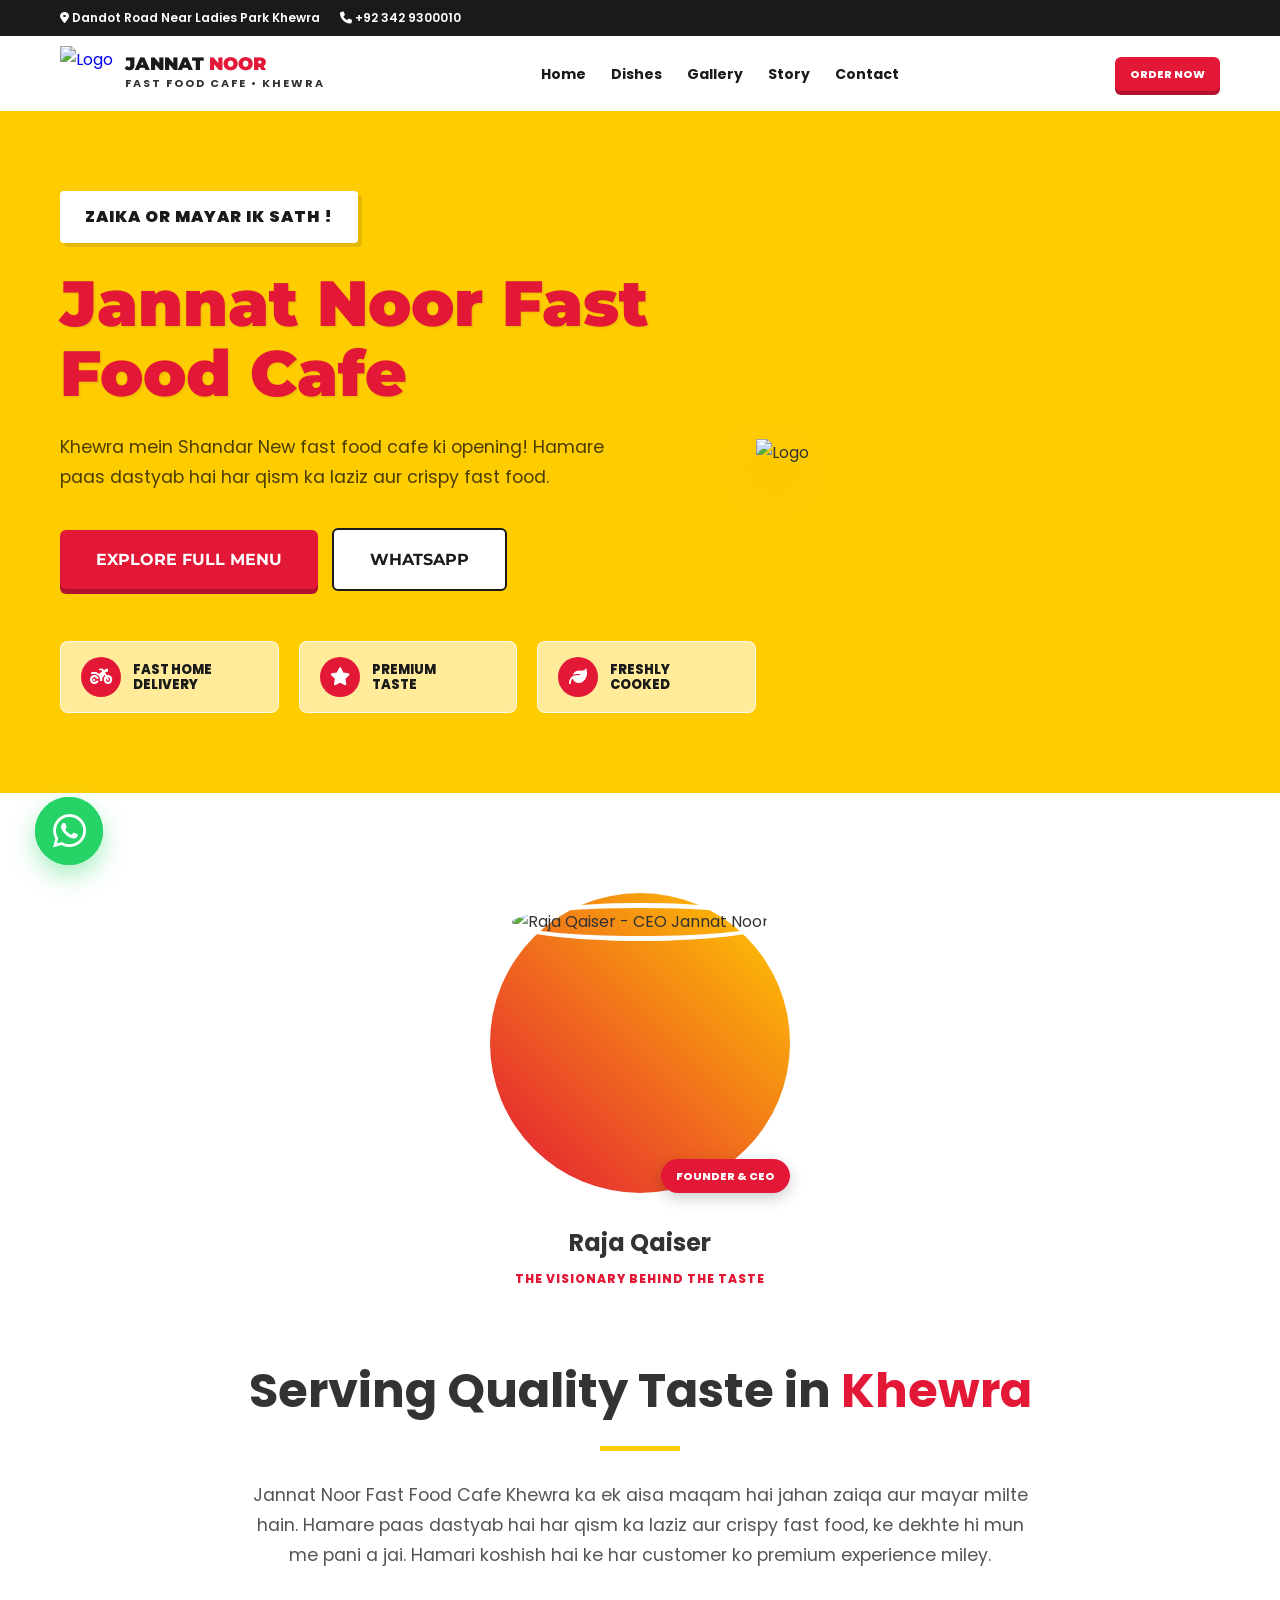
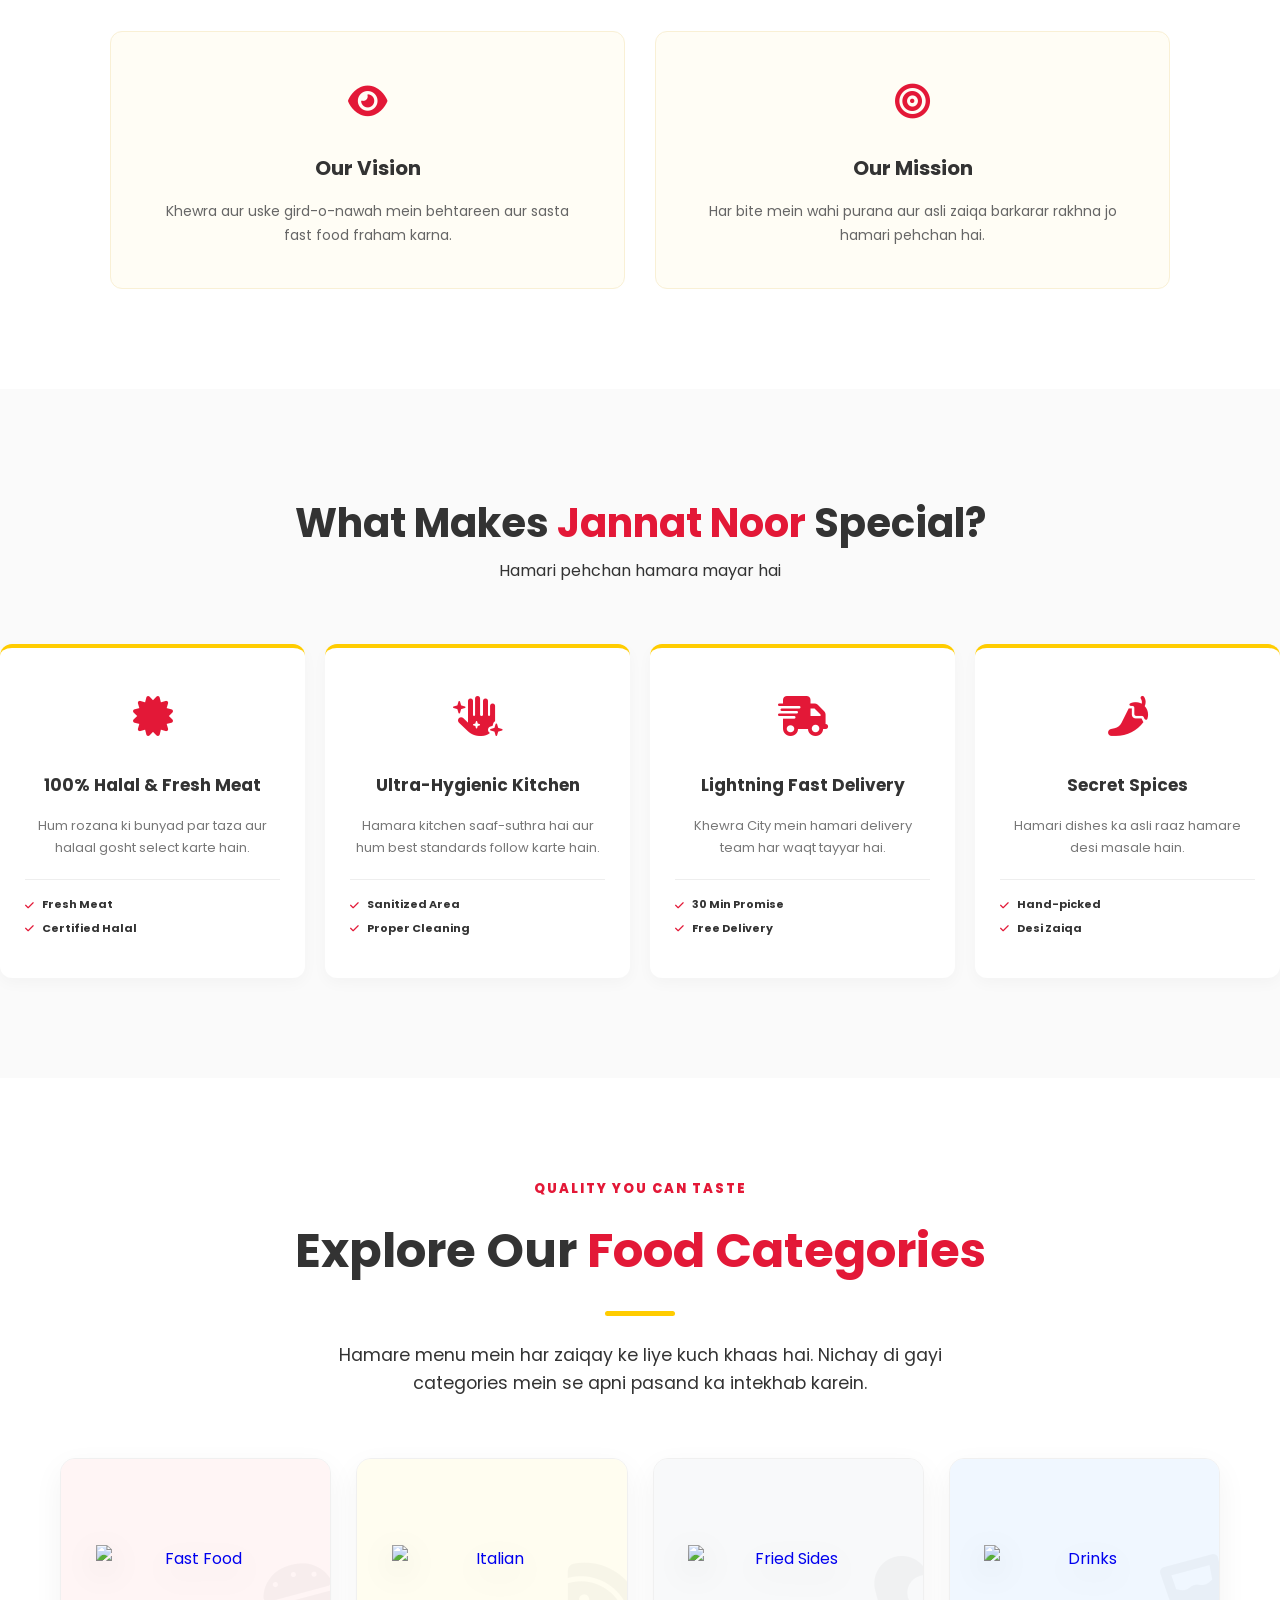
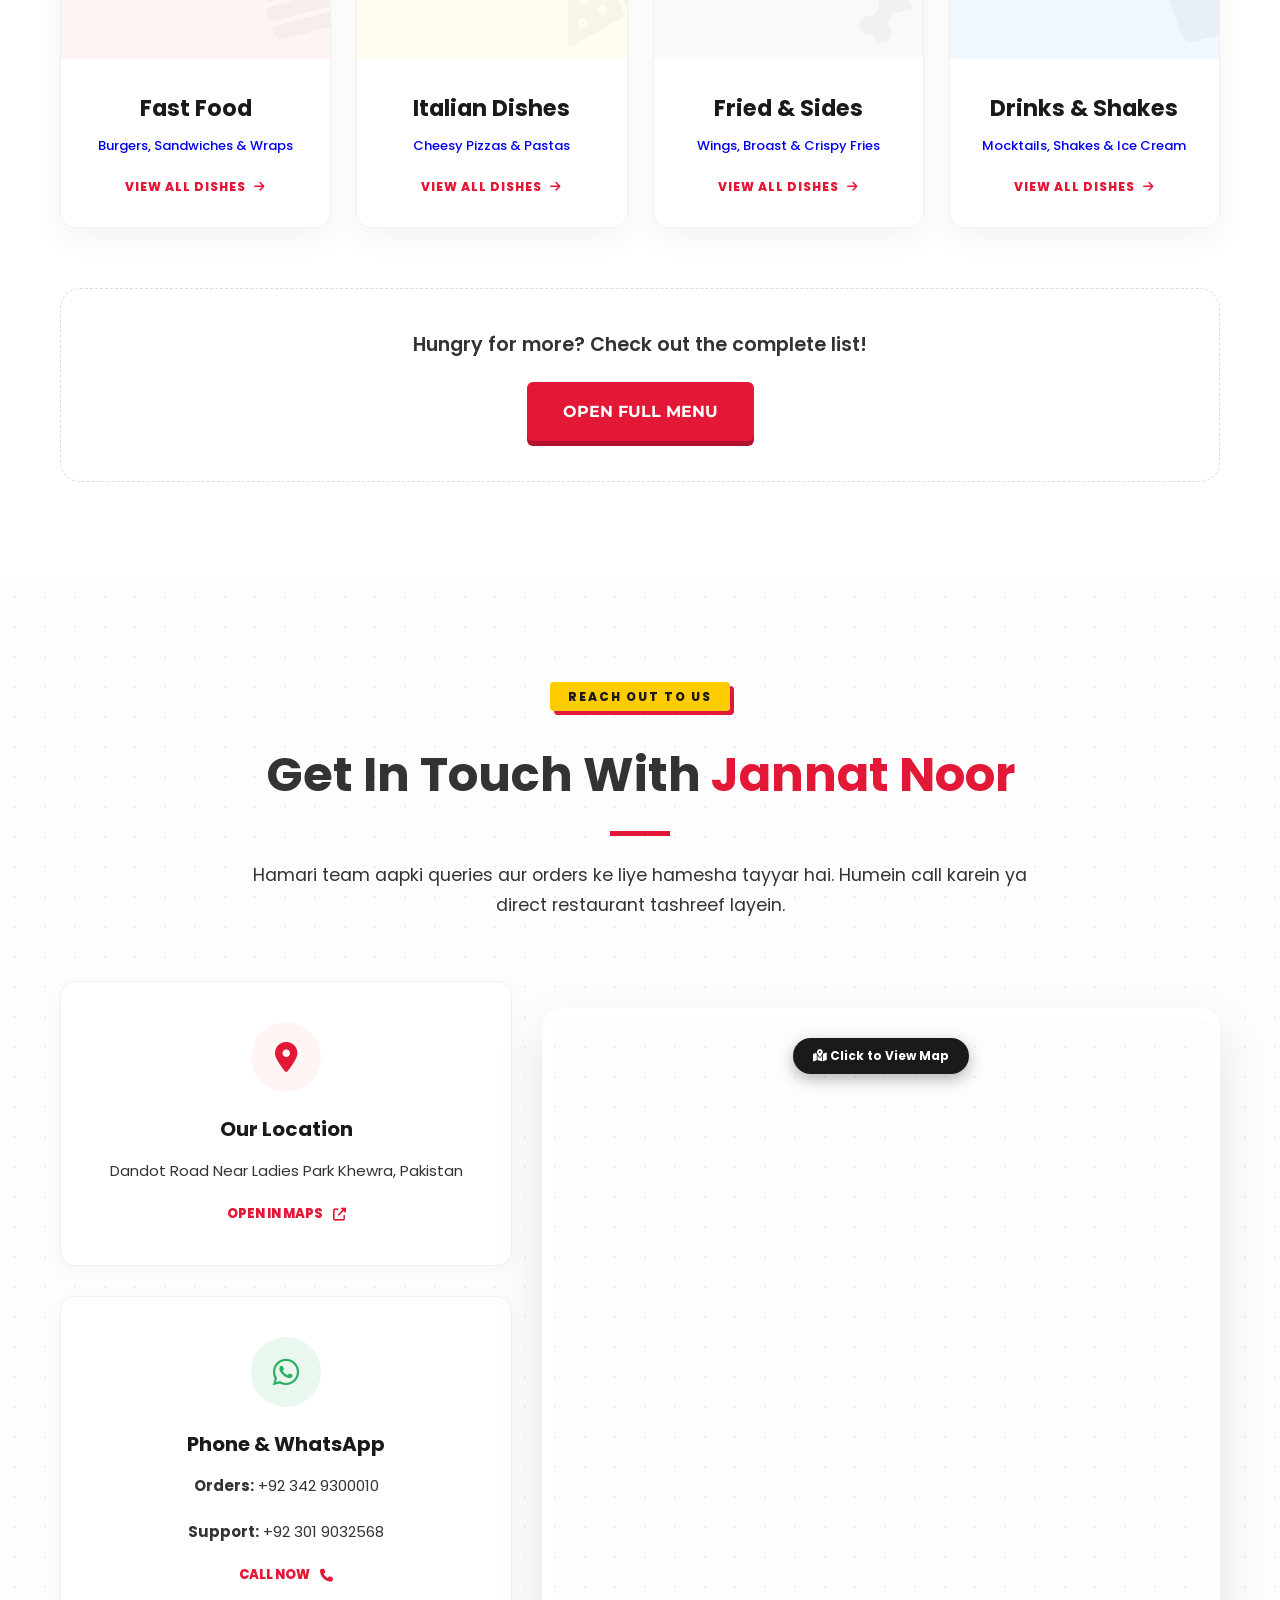
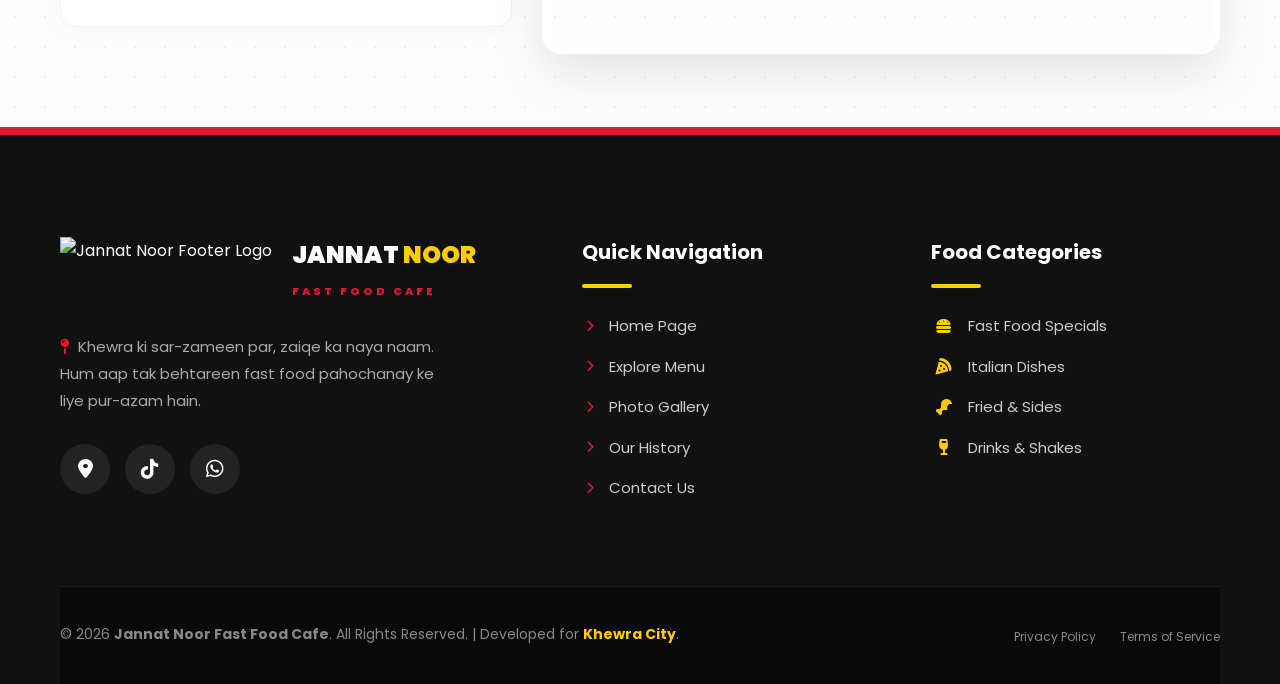
==== index.html @ 2c07143f "Add files via upload" ====
<!DOCTYPE html>
<html lang="en">
<head>
    <meta charset="UTF-8">
    <meta name="viewport" content="width=device-width, initial-scale=1.0">
    <meta http-equiv="X-UA-Compatible" content="ie=edge">

    <title>Jannat Noor Fast Food Cafe | Best Cafe in Khewra</title>
    
    <link rel="stylesheet" href="https://cdnjs.cloudflare.com/ajax/libs/font-awesome/6.0.0/css/all.min.css">
    <link rel="icon" type="image/png" href="images/jannatnoorfastfood_favicon.png">

    <link rel="preconnect" href="https://fonts.googleapis.com">
    <link rel="preconnect" href="https://fonts.gstatic.com" crossorigin>
    <link href="https://fonts.googleapis.com/css2?family=Montserrat:wght@700;900&family=Poppins:wght@300;400;600;700&display=swap" rel="stylesheet">

    <style>
        :root {
            --clr-yellow: #ffcc00;
            --clr-red: #e31837;
            --clr-red-dark: #b2122d;
            --clr-black: #1a1a1a;
            --clr-white: #ffffff;
            --clr-text: #333333;
            --transition-smooth: all 0.4s cubic-bezier(0.165, 0.84, 0.44, 1);
            --radius-main: 6px;
        }

        * { margin: 0; padding: 0; box-sizing: border-box; outline: none; }
        body { font-family: 'Poppins', sans-serif; background-color: var(--clr-white); color: var(--clr-text); line-height: 1.7; overflow-x: hidden; }

        /* 1. TOP BAR - Clean Location & Contact */
        #top-bar { background-color: var(--clr-black); color: var(--clr-white); padding: 8px 0; font-size: 12px; font-weight: 600; }
        .top-bar-container { max-width: 1200px; margin: 0 auto; padding: 0 20px; display: flex; justify-content: space-between; align-items: center; }
        .top-bar-info { display: flex; gap: 20px; width: 100%; justify-content: center; }
        @media (min-width: 768px) { .top-bar-info { justify-content: flex-start; } }

        /* 2. HEADER - Logo + Brand Name + Order Now */
        #main-header { background: var(--clr-white); padding: 10px 0; position: sticky; top: 0; z-index: 1000; box-shadow: 0 2px 15px rgba(0,0,0,0.05); }
        .header-container { max-width: 1200px; margin: 0 auto; padding: 0 20px; display: flex; justify-content: space-between; align-items: center; }
        
        /* Logo & Brand Text Combined */
        .brand-wrapper { display: flex; align-items: center; gap: 12px; text-decoration: none; }
        .main-logo { height: 55px; width: auto; transition: 0.4s; }
        .brand-text-box { display: flex; flex-direction: column; }
        .brand-name { font-family: 'Montserrat', sans-serif; font-weight: 900; color: var(--clr-black); font-size: 18px; line-height: 1.1; text-transform: uppercase; }
        .brand-name span { color: var(--clr-red); }
        .brand-location { font-size: 11px; font-weight: 700; color: var(--clr-text); letter-spacing: 2px; text-transform: uppercase; }

        /* Sidebar Toggle Button */
        .sidebar-toggle { font-size: 24px; cursor: pointer; color: var(--clr-black); display: block; }
        @media (min-width: 1024px) { .sidebar-toggle { display: none; } }

        /* Desktop Nav - Hidden on mobile */
        .desktop-nav { display: none; gap: 25px; list-style: none; }
        @media (min-width: 1024px) { .desktop-nav { display: flex; align-items: center; } }
        .desktop-nav a { text-decoration: none; color: var(--clr-black); font-weight: 700; font-size: 14px; transition: 0.3s; }
        .desktop-nav a:hover { color: var(--clr-red); }

        /* Header Order Button */
        .nav-order-btn { background-color: var(--clr-red); color: white !important; padding: 10px 20px; border-radius: var(--radius-main); font-weight: 800; font-size: 13px; text-transform: uppercase; text-decoration: none; box-shadow: 0 4px 0 var(--clr-red-dark); transition: 0.2s; }
        .nav-order-btn:hover { transform: translateY(2px); box-shadow: 0 2px 0 var(--clr-red-dark); }

        /* 3. SIDEBAR NAVIGATION (Mobile Interaction) */
        .sidebar { position: fixed; top: 0; left: -280px; width: 280px; height: 100%; background: var(--clr-black); z-index: 2000; transition: 0.4s var(--transition-smooth); padding: 40px 30px; }
        .sidebar.active { left: 0; }
        .sidebar-overlay { position: fixed; top: 0; left: 0; width: 100%; height: 100%; background: rgba(0,0,0,0.5); z-index: 1999; display: none; }
        .sidebar-overlay.active { display: block; }
        .close-sidebar { position: absolute; top: 20px; right: 20px; color: white; font-size: 24px; cursor: pointer; }
        .side-menu { list-style: none; margin-top: 40px; }
        .side-menu li { margin-bottom: 25px; }
        .side-menu a { color: white; text-decoration: none; font-size: 18px; font-weight: 600; display: flex; align-items: center; gap: 15px; }
        .side-menu a:hover { color: var(--clr-yellow); }

        /* 4. HERO AREA & LARGER STRIP */
        #hero-area { background-color: var(--clr-yellow); padding: 80px 0; overflow: hidden; position: relative; }
        .hero-overlay { max-width: 1200px; margin: 0 auto; padding: 0 20px; display: flex; align-items: center; flex-direction: row; }
        .hero-text-content { flex: 1.2; }
        .hero-visual { flex: 0.8; display: flex; justify-content: center; }

        /* Larger Welcome Strip */
        .hero-subtitle { background: var(--clr-white); color: var(--clr-black); display: inline-block; padding: 12px 25px; font-weight: 900; font-size: 16px; margin-bottom: 25px; border-radius: 4px; box-shadow: 4px 4px 0 rgba(0,0,0,0.1); text-transform: uppercase; letter-spacing: 1px; }
        
        .hero-title { font-family: 'Montserrat', sans-serif; font-size: clamp(2rem, 5vw, 4rem); font-weight: 900; line-height: 1.1; margin-bottom: 25px; }
        .hero-title span { color: var(--clr-red); text-shadow: 2px 2px 0 rgba(0,0,0,0.05); }
        .hero-description { font-size: 1.1rem; color: rgba(0,0,0,0.7); margin-bottom: 35px; max-width: 550px; }

        .btn { display: inline-block; padding: 16px 36px; font-family: 'Montserrat', sans-serif; font-weight: 700; text-transform: uppercase; text-decoration: none; border-radius: var(--radius-main); transition: 0.3s; }
        .btn-main { background-color: var(--clr-red); color: white; box-shadow: 0 5px 0 var(--clr-red-dark); }
        .btn-outline { background-color: white; color: var(--clr-black); margin-left: 10px; border: 2px solid var(--clr-black); }

        /* VISUAL SYMBOLS IN STATS */
        .hero-stats { display: flex; gap: 20px; margin-top: 50px; flex-wrap: wrap; }
        .stat-item { background: rgba(255,255,255,0.6); padding: 15px 20px; border-radius: 8px; display: flex; align-items: center; gap: 12px; border: 1px solid rgba(255,255,255,0.8); flex: 1; min-width: 160px; }
        .stat-icon { background: var(--clr-red); color: white; width: 40px; height: 40px; border-radius: 50%; display: flex; align-items: center; justify-content: center; font-size: 18px; }
        .stat-number { font-weight: 800; font-size: 13px; color: var(--clr-black); text-transform: uppercase; line-height: 1.2; }

        .main-brand-img { width: 100%; max-width: 500px; filter: drop-shadow(0 20px 30px rgba(0,0,0,0.15)); animation: floating 6s ease-in-out infinite; }
        @keyframes floating { 0%, 100% { transform: translateY(0); } 50% { transform: translateY(-20px); } }

        @media (max-width: 992px) {
            .hero-overlay { flex-direction: column-reverse; text-align: center; }
            .hero-text-content { margin-top: 40px; }
            .hero-actions { justify-content: center; }
            .hero-stats { justify-content: center; }
        }
    </style>
</head>
<body>

    <div class="sidebar-overlay" id="overlay"></div>

    <div class="sidebar" id="sidebar">
        <i class="fa fa-times close-sidebar" id="closeBtn"></i>
        <ul class="side-menu">
            <li><a href="index.html"><i class="fa fa-home"></i> Home</a></li>
            <li><a href="menu.html"><i class="fa fa-utensils"></i> Our Dishes</a></li>
            <li><a href="gallery.html"><i class="fa fa-camera"></i> Photo Gallery</a></li>
            <li><a href="about.html"><i class="fa fa-info-circle"></i> Our Story</a></li>
            <li><a href="contact.html"><i class="fa fa-map-marker-alt"></i> Find Us</a></li>
        </ul>
        <a href="https://wa.me/+923429300010" class="nav-order-btn" style="display: block; text-align: center; margin-top: 20px;">Order Now</a>
    </div>

    <section id="top-bar">
        <div class="top-bar-container">
            <div class="top-bar-info">
                <span><i class="fa fa-map-marker-alt"></i> Dandot Road Near Ladies Park Khewra</span>
                <span><i class="fa fa-phone"></i> +92 342 9300010</span>
            </div>
        </div>
    </section>

    <header id="main-header">
        <div class="header-container">
            <div class="sidebar-toggle" id="openBtn">
                <i class="fa fa-bars"></i>
            </div>

            <a href="index.html" class="brand-wrapper">
                <img src="images/jannatnoorfastfood_favicon.png" alt="Logo" class="main-logo">
                <div class="brand-text-box">
                    <h1 class="brand-name">Jannat <span>Noor</span></h1>
                    <span class="brand-location">Fast Food Cafe • Khewra</span>
                </div>
            </a>

            <nav>
                <ul class="desktop-nav">
                    <li><a href="index.html">Home</a></li>
                    <li><a href="menu.html">Dishes</a></li>
                    <li><a href="gallery.html">Gallery</a></li>
                    <li><a href="about.html">Story</a></li>
                    <li><a href="contact.html">Contact</a></li>

                </ul>
            </nav>

            <a href="https://wa.me/+923429300010" class="nav-order-btn" style="font-size: 11px; padding: 8px 15px; display: inline-block; @media (min-width: 1024px) { display: none; }">Order Now</a>
        </div>
    </header>

    <main id="homepage-content">
        <section id="hero-area">
            <div class="hero-overlay">
                
                <div class="hero-text-content">
                    <h2 class="hero-subtitle">Zaika or Mayar ik sath !</h2>
                    <h1 class="hero-title"><span>Jannat Noor Fast Food Cafe</span></h1>
                    <p class="hero-description">
                        Khewra mein Shandar New fast food cafe ki opening! 
                        Hamare paas dastyab hai har qism ka laziz aur crispy fast food.
                    </p>

                    <div class="hero-actions">
                        <a href="menu.html" class="btn btn-main">Explore Full Menu</a>
                        <a href="https://wa.me/+923429300010" class="btn btn-outline">WhatsApp</a>
                    </div>

                    <div class="hero-stats">
                        <div class="stat-item">
                            <div class="stat-icon"><i class="fa fa-motorcycle"></i></div>
                            <span class="stat-number">Fast Home<br>Delivery</span>
                        </div>
                        <div class="stat-item">
                            <div class="stat-icon"><i class="fa fa-star"></i></div>
                            <span class="stat-number">Premium<br>Taste</span>
                        </div>
                        <div class="stat-item">
                            <div class="stat-icon"><i class="fa fa-leaf"></i></div>
                            <span class="stat-number">Freshly<br>Cooked</span>
                        </div>
                    </div>
                </div>

                <div class="hero-visual">
                    <img src="images/jannatnoorfastfood_logo.png" alt="Logo" class="main-brand-img">
                </div>

            </div>
        </section>
    </main>

    <script>
        // SIDEBAR LOGIC
        const openBtn = document.getElementById('openBtn');
        const closeBtn = document.getElementById('closeBtn');
        const sidebar = document.getElementById('sidebar');
        const overlay = document.getElementById('overlay');

        openBtn.onclick = () => { sidebar.classList.add('active'); overlay.classList.add('active'); }
        closeBtn.onclick = () => { sidebar.classList.remove('active'); overlay.classList.remove('active'); }
        overlay.onclick = () => { sidebar.classList.remove('active'); overlay.classList.remove('active'); }

        // Sticky Header Shadow
        window.addEventListener('scroll', () => {
            const header = document.querySelector('#main-header');
            if (window.scrollY > 50) { header.style.boxShadow = "0 10px 30px rgba(0,0,0,0.1)"; } 
            else { header.style.boxShadow = "none"; }
        });
    </script>
    <section id="about-us-section">
        <div class="container about-wrapper">
            
            <div class="ceo-visual-header" data-aos="zoom-in">
                <div class="ceo-img-container">
                    <img src="images/raja_qaiser.jpg" alt="Raja Qaiser - CEO Jannat Noor" class="ceo-img">
                    <div class="ceo-badge">Founder & CEO</div>
                </div>
                <div class="ceo-name-tag">
                    <h3>Raja Qaiser</h3>
                    <p>The Visionary Behind the Taste</p>
                </div>
            </div>

            <div class="about-text-center" data-aos="fade-up">
                <h2 class="main-heading-center">Serving Quality Taste in <span>Khewra</span></h2>
                <div class="divider-center"></div>
                
                <p class="about-description-center">
                    Jannat Noor Fast Food Cafe Khewra ka ek aisa maqam hai jahan zaiqa aur mayar milte hain. 
                    Hamare paas dastyab hai har qism ka laziz aur crispy fast food, 
                    ke dekhte hi mun me pani a jai. Hamari koshish hai ke har customer ko premium experience miley.
                </p>
            </div>

            <div class="vm-split-grid">
                <div class="vm-box vision" data-aos="fade-right">
                    <div class="vm-icon"><i class="fa-solid fa-eye"></i></div>
                    <h4>Our Vision</h4>
                    <p>Khewra aur uske gird-o-nawah mein behtareen aur sasta fast food fraham karna.</p>
                </div>
                <div class="vm-box mission" data-aos="fade-left">
                    <div class="vm-icon"><i class="fa-solid fa-bullseye"></i></div>
                    <h4>Our Mission</h4>
                    <p>Har bite mein wahi purana aur asli zaiqa barkarar rakhna jo hamari pehchan hai.</p>
                </div>
            </div>

        </div>
    </section>

    <section id="services-features">
        <div class="container">
            <div class="section-header-center" data-aos="fade-up">
                <h3 class="feature-main-title">What Makes <span>Jannat Noor</span> Special?</h3>
                <p>Hamari pehchan hamara mayar hai</p>
            </div>

            <div class="features-commercial-grid">
                
                <div class="feature-commercial-card" data-aos="flip-left">
                    <div class="f-symbol-box"><i class="fa-solid fa-certificate"></i></div>
                    <h4>100% Halal & Fresh Meat</h4>
                    <p>Hum rozana ki bunyad par taza aur halaal gosht select karte hain.</p>
                    <ul class="f-check-list">
                        <li><i class="fa-solid fa-check"></i> Fresh Meat</li>
                        <li><i class="fa-solid fa-check"></i> Certified Halal</li>
                    </ul>
                </div>

                <div class="feature-commercial-card" data-aos="flip-left" data-delay="100">
                    <div class="f-symbol-box"><i class="fa-solid fa-hand-sparkles"></i></div>
                    <h4>Ultra-Hygienic Kitchen</h4>
                    <p>Hamara kitchen saaf-suthra hai aur hum best standards follow karte hain.</p>
                    <ul class="f-check-list">
                        <li><i class="fa-solid fa-check"></i> Sanitized Area</li>
                        <li><i class="fa-solid fa-check"></i> Proper Cleaning</li>
                    </ul>
                </div>

                <div class="feature-commercial-card" data-aos="flip-left" data-delay="200">
                    <div class="f-symbol-box"><i class="fa-solid fa-truck-fast"></i></div>
                    <h4>Lightning Fast Delivery</h4>
                    <p>Khewra City mein hamari delivery team har waqt tayyar hai.</p>
                    <ul class="f-check-list">
                        <li><i class="fa-solid fa-check"></i> 30 Min Promise</li>
                        <li><i class="fa-solid fa-check"></i> Free Delivery</li>
                    </ul>
                </div>

                <div class="feature-commercial-card" data-aos="flip-left" data-delay="300">
                    <div class="f-symbol-box"><i class="fa-solid fa-pepper-hot"></i></div>
                    <h4>Secret Spices</h4>
                    <p>Hamari dishes ka asli raaz hamare desi masale hain.</p>
                    <ul class="f-check-list">
                        <li><i class="fa-solid fa-check"></i> Hand-picked</li>
                        <li><i class="fa-solid fa-check"></i> Desi Zaiqa</li>
                    </ul>
                </div>

            </div>
        </div>
    </section>

    <style>
        /* --- ABOUT US STYLING --- */
        #about-us-section { padding: 100px 0; background-color: var(--clr-white); overflow: hidden; }
        .about-wrapper { max-width: 1100px; margin: 0 auto; padding: 0 20px; }

        /* CEO Header Animation */
        .ceo-visual-header { text-align: center; margin-bottom: 60px; position: relative; }
        .ceo-img-container { 
            position: relative; 
            width: 300px; 
            height: 300px; 
            margin: 0 auto 30px; 
            border-radius: 50%; 
            padding: 10px;
            background: linear-gradient(45deg, var(--clr-red), var(--clr-yellow));
            animation: pulseGlow 3s infinite;
        }
        .ceo-img { width: 100%; height: 100%; border-radius: 50%; object-fit: cover; border: 5px solid white; transition: 0.5s; }
        .ceo-img-container:hover .ceo-img { transform: scale(1.05); }
        .ceo-badge { position: absolute; bottom: 0; right: 0; background: var(--clr-red); color: white; padding: 8px 15px; border-radius: 50px; font-size: 11px; font-weight: 800; text-transform: uppercase; box-shadow: 0 5px 15px rgba(0,0,0,0.2); }

        .ceo-name-tag h3 { font-size: 24px; margin-bottom: 5px; }
        .ceo-name-tag p { color: var(--clr-red); font-weight: 800; text-transform: uppercase; font-size: 12px; letter-spacing: 1px; }

        /* Centered Headings */
        .about-text-center { text-align: center; max-width: 800px; margin: 0 auto 60px; }
        .sub-badge-center { color: var(--clr-red); font-weight: 800; text-transform: uppercase; font-size: 14px; letter-spacing: 2px; }
        .main-heading-center { font-size: clamp(2rem, 5vw, 3rem); margin: 15px 0; }
        .main-heading-center span { color: var(--clr-red); }
        .divider-center { width: 80px; height: 5px; background: var(--clr-yellow); margin: 0 auto 30px; }
        .about-description-center { font-size: 1.1rem; color: #555; }

        /* Vision & Mission Grid (Left & Right) */
        .vm-split-grid { display: flex; gap: 30px; }
        .vm-box { flex: 1; background: #fffdf5; padding: 40px; border-radius: 12px; border: 1px solid #f9f0d5; text-align: center; transition: 0.4s; }
        .vm-box:hover { transform: translateY(-10px); background: white; border-color: var(--clr-red); box-shadow: 0 15px 40px rgba(0,0,0,0.05); }
        .vm-icon { font-size: 35px; color: var(--clr-red); margin-bottom: 20px; }
        .vm-box h4 { font-size: 20px; margin-bottom: 15px; }
        .vm-box p { font-size: 14px; color: #666; }

        /* --- FEATURES STYLING --- */
        #services-features { padding: 100px 0; background-color: #fafafa; }
        .section-header-center { text-align: center; margin-bottom: 60px; }
        .feature-main-title { font-size: 2.5rem; }
        .feature-main-title span { color: var(--clr-red); }

        .features-commercial-grid { display: grid; grid-template-columns: repeat(4, 1fr); gap: 20px; }
        .feature-commercial-card { 
            background: white; 
            padding: 35px 25px; 
            border-radius: 12px; 
            text-align: center; 
            box-shadow: 0 5px 15px rgba(0,0,0,0.03); 
            transition: 0.4s; 
            border-top: 4px solid var(--clr-yellow); 
        }
        .feature-commercial-card:hover { transform: translateY(-10px); border-top-color: var(--clr-red); box-shadow: 0 15px 35px rgba(227, 24, 55, 0.1); }
        
        .f-symbol-box { font-size: 40px; color: var(--clr-red); margin-bottom: 20px; }
        .feature-commercial-card h4 { font-size: 17px; margin-bottom: 15px; }
        .feature-commercial-card p { font-size: 13px; color: #777; margin-bottom: 20px; }
        
        .f-check-list { list-style: none; text-align: left; border-top: 1px solid #eee; padding-top: 15px; }
        .f-check-list li { font-size: 11px; font-weight: 700; color: #333; margin-bottom: 5px; display: flex; align-items: center; gap: 8px; }
        .f-check-list li i { color: var(--clr-red); font-size: 10px; }

        /* --- MOBILE INTERACTIVE QUERIES --- */
        @media (max-width: 992px) {
            .features-commercial-grid { grid-template-columns: repeat(2, 1fr); }
            .vm-split-grid { flex-direction: column; }
        }

        @media (max-width: 600px) {
            .features-commercial-grid { grid-template-columns: 1fr; }
            .ceo-img-container { width: 180px; height: 180px; }
            .feature-main-title { font-size: 1.8rem; }
            .vm-box { padding: 30px 20px; }
        }

        @keyframes pulseGlow {
            0% { box-shadow: 0 0 0 0 rgba(227, 24, 55, 0.4); }
            70% { box-shadow: 0 0 0 20px rgba(227, 24, 55, 0); }
            100% { box-shadow: 0 0 0 0 rgba(227, 24, 55, 0); }
        }
    </style>
    <section id="digital-menu" class="category-section">
        <div class="container menu-wrapper">
            
            <div class="menu-header-box" data-aos="fade-up">
                <span class="commercial-badge">Quality You Can Taste</span>
                <h2 class="menu-title-main">Explore Our <span>Food Categories</span></h2>
                <div class="red-bar-divider"></div>
                <p class="menu-intro-text">
                    Hamare menu mein har zaiqay ke liye kuch khaas hai. Nichay di gayi categories mein se apni pasand ka intekhab karein.
                </p>
            </div>

            <div class="category-main-grid">
                
                <a href="menu.html#fast-food" class="category-type-card" data-aos="zoom-in">
                    <div class="card-visual bg-light-red">
                        <div class="floating-icon"><i class="fa-solid fa-burger"></i></div>
                        <img src="images/fastfood.png" alt="Fast Food" class="type-img">
                    </div>
                    <div class="card-info">
                        <h3>Fast Food</h3>
                        <p>Burgers, Sandwiches & Wraps</p>
                        <span class="explore-btn">View All Dishes <i class="fa-solid fa-arrow-right"></i></span>
                    </div>
                </a>

                <a href="menu.html#italian" class="category-type-card" data-aos="zoom-in" data-delay="100">
                    <div class="card-visual bg-light-yellow">
                        <div class="floating-icon"><i class="fa-solid fa-pizza-slice"></i></div>
                        <img src="images/italian.png" alt="Italian" class="type-img">
                    </div>
                    <div class="card-info">
                        <h3>Italian Dishes</h3>
                        <p>Cheesy Pizzas & Pastas</p>
                        <span class="explore-btn">View All Dishes <i class="fa-solid fa-arrow-right"></i></span>
                    </div>
                </a>

                <a href="menu.html#fried-sides" class="category-type-card" data-aos="zoom-in" data-delay="200">
                    <div class="card-visual bg-light-gray">
                        <div class="floating-icon"><i class="fa-solid fa-drumstick-bite"></i></div>
                        <img src="images/fried&sides.png" alt="Fried Sides" class="type-img">
                    </div>
                    <div class="card-info">
                        <h3>Fried & Sides</h3>
                        <p>Wings, Broast & Crispy Fries</p>
                        <span class="explore-btn">View All Dishes <i class="fa-solid fa-arrow-right"></i></span>
                    </div>
                </a>

                <a href="menu.html#drinks" class="category-type-card" data-aos="zoom-in" data-delay="300">
                    <div class="card-visual bg-light-blue">
                        <div class="floating-icon"><i class="fa-solid fa-glass-water"></i></div>
                        <img src="images/drinks&shakes.png" alt="Drinks" class="type-img">
                    </div>
                    <div class="card-info">
                        <h3>Drinks & Shakes</h3>
                        <p>Mocktails, Shakes & Ice Cream</p>
                        <span class="explore-btn">View All Dishes <i class="fa-solid fa-arrow-right"></i></span>
                    </div>
                </a>

            </div>

            <div class="full-menu-section" data-aos="fade-up">
                <div class="cta-glass-box">
                    <h4>Hungry for more? Check out the complete list!</h4>
                    <a href="menu.html" class="btn btn-main">Open Full Menu</a>
                </div>
            </div>

        </div>
    </section>

    <style>
        /* ============================================================
           10. CATEGORY GRID STYLING
           ============================================================ */
        .category-section {
            padding: 100px 0;
            background-color: var(--clr-white);
            position: relative;
        }

        .menu-wrapper {
            max-width: 1200px;
            margin: 0 auto;
            padding: 0 20px;
        }

        /* Header Styling */
        .menu-header-box {
            text-align: center;
            max-width: 700px;
            margin: 0 auto 60px;
        }

        .commercial-badge {
            color: var(--clr-red);
            font-weight: 800;
            text-transform: uppercase;
            font-size: 13px;
            letter-spacing: 2px;
            display: block;
            margin-bottom: 10px;
        }

        .menu-title-main {
            font-size: clamp(2.2rem, 5vw, 3rem);
            margin-bottom: 20px;
        }

        .menu-title-main span { color: var(--clr-red); }

        .red-bar-divider {
            width: 70px;
            height: 5px;
            background-color: var(--clr-yellow);
            margin: 0 auto 25px;
            border-radius: 50px;
        }

        .menu-intro-text {
            color: var(--clr-text-light);
            font-size: 1.1rem;
            line-height: 1.6;
        }

        /* --- THE CATEGORY GRID --- */
        .category-main-grid {
            display: grid;
            grid-template-columns: repeat(4, 1fr);
            gap: 25px;
            margin-bottom: 60px;
        }

        .category-type-card {
            background: white;
            border-radius: 15px;
            overflow: hidden;
            display: block;
            text-decoration: none;
            box-shadow: 0 10px 30px rgba(0,0,0,0.05);
            transition: var(--transition-smooth);
            border: 1px solid #f0f0f0;
            text-align: center;
        }

        .category-type-card:hover {
            transform: translateY(-12px);
            box-shadow: 0 25px 50px rgba(227, 24, 55, 0.12);
            border-color: var(--clr-red);
        }

        /* Card Top Visual */
        .card-visual {
            height: 200px;
            position: relative;
            display: flex;
            align-items: center;
            justify-content: center;
            overflow: hidden;
        }

        .bg-light-red { background-color: #fff5f5; }
        .bg-light-yellow { background-color: #fffdf0; }
        .bg-light-gray { background-color: #f8f9fa; }
        .bg-light-blue { background-color: #f0f7ff; }

        .type-img {
            width: 200px;
            height: auto;
            z-index: 2;
            transition: 0.5s;
            filter: drop-shadow(0 10px 15px rgba(0,0,0,0.1));
        }

        .floating-icon {
            position: absolute;
            font-size: 80px;
            color: rgba(0,0,0,0.03);
            right: -10px;
            bottom: -10px;
            transform: rotate(-15deg);
            transition: 0.4s;
        }

        .category-type-card:hover .type-img {
            transform: scale(1.2) rotate(5deg);
        }

        .category-type-card:hover .floating-icon {
            color: rgba(227, 24, 55, 0.05);
            transform: rotate(0deg) scale(1.1);
        }

        /* Card Info */
        .card-info {
            padding: 30px 20px;
        }

        .card-info h3 {
            font-size: 1.4rem;
            margin-bottom: 8px;
            color: var(--clr-black);
            transition: 0.3s;
        }

        .category-type-card:hover h3 { color: var(--clr-red); }

        .card-info p {
            font-size: 13px;
            color: var(--clr-text-light);
            margin-bottom: 20px;
            font-weight: 500;
        }

        .explore-btn {
            font-size: 12px;
            font-weight: 800;
            color: var(--clr-red);
            text-transform: uppercase;
            letter-spacing: 1px;
            display: flex;
            align-items: center;
            justify-content: center;
            gap: 8px;
        }

        /* --- FULL MENU CTA --- */
        .full-menu-section {
            text-align: center;
            margin-top: 40px;
        }

        .cta-glass-box {
            background: var(--clr-gray-bg);
            padding: 40px;
            border-radius: 20px;
            display: inline-block;
            width: 100%;
            border: 1px dashed #ddd;
        }

        .cta-glass-box h4 {
            font-size: 1.2rem;
            margin-bottom: 20px;
            text-transform: none;
            font-family: 'Poppins', sans-serif;
            font-weight: 600;
        }

        /* --- MOBILE INTERACTIVE QUERIES --- */
        @media (max-width: 1024px) {
            .category-main-grid { grid-template-columns: repeat(2, 1fr); gap: 20px; }
        }

        @media (max-width: 600px) {
            .category-main-grid { grid-template-columns: 1fr; }
            .category-section { padding: 60px 0; }
            .card-visual { height: 160px; }
            .cta-glass-box { padding: 30px 20px; }
            .cta-glass-box h4 { font-size: 1rem; }
        }

        /* Advanced Hover Animation for mobile touch */
        @media (hover: none) {
            .category-type-card:active {
                transform: scale(0.98);
                background-color: #fdfdfd;
            }
        }
    </style>

    <script>
        document.addEventListener('DOMContentLoaded', () => {
            // 1. Smooth Scroll Anchor Support
            // If the user is already on menu.html, it will scroll. 
            // If on index, the href will take them there.
            const categoryCards = document.querySelectorAll('.category-type-card');
            
            categoryCards.forEach(card => {
                card.addEventListener('click', function(e) {
                    const targetUrl = this.getAttribute('href');
                    console.log("Navigating to: " + targetUrl);
                    // Standard navigation happens automatically via <a> tag
                });
            });

            // 2. Parallax Hover for Category Images (PC only)
            if (window.innerWidth > 1024) {
                categoryCards.forEach(card => {
                    const img = card.querySelector('.type-img');
                    card.addEventListener('mousemove', (e) => {
                        const rect = card.getBoundingClientRect();
                        const x = (e.clientX - rect.left) / rect.width - 0.5;
                        const y = (e.clientY - rect.top) / rect.height - 0.5;
                        
                        img.style.transform = `translateX(${x * 20}px) translateY(${y * 20}px) scale(1.1)`;
                    });

                    card.addEventListener('mouseleave', () => {
                        img.style.transform = `translateX(0) translateY(0) scale(1)`;
                    });
                });
            }
        });
    </script>
    <section id="contact-us-block" class="contact-wrapper">
        <div class="container contact-main-container">
            
            <div class="contact-header-area" data-aos="fade-up">
                <span class="contact-badge-commercial">Reach Out To Us</span>
                <h2 class="contact-main-heading">Get In Touch With <span>Jannat Noor</span></h2>
                <div class="contact-red-line"></div>
                <p class="contact-sub-text">
                    Hamari team aapki queries aur orders ke liye hamesha tayyar hai. 
                    Humein call karein ya direct restaurant tashreef layein.
                </p>
            </div>

            <div class="contact-details-grid">
                
                <div class="contact-info-cards">
                    
                    <div class="info-card-item equal-height-box" data-aos="fade-right">
                        <div class="info-icon-box">
                            <i class="fa-solid fa-location-dot"></i>
                        </div>
                        <div class="info-text-box">
                            <h4>Our Location</h4>
                            <p>Dandot Road Near Ladies Park Khewra, Pakistan</p>
                            <a href="http://googleusercontent.com/maps.google.com/3" target="_blank" class="info-link-btn">
                                Open in Maps <i class="fa-solid fa-up-right-from-square"></i>
                            </a>
                        </div>
                    </div>

                    <div class="info-card-item equal-height-box" data-aos="fade-right" data-delay="200">
                        <div class="info-icon-box color-whatsapp">
                            <i class="fa-brands fa-whatsapp"></i>
                        </div>
                        <div class="info-text-box">
                            <h4>Phone & WhatsApp</h4>
                            <div class="phone-numbers">
                                <p><strong>Orders:</strong> +92 342 9300010</p>
                                <p><strong>Support:</strong> +92 301 9032568</p>
                            </div>
                            <a href="tel:+923429300010" class="info-link-btn btn-call-now">
                                Call Now <i class="fa-solid fa-phone"></i>
                            </a>
                        </div>
                    </div>

                </div>

                <div class="contact-visual-side" data-aos="fade-left">           
                    <div class="map-embed-wrapper">
                        <div class="map-overlay-hint">
                            <i class="fa-solid fa-map-location-dot"></i>
                            <span>Click to View Map</span>
                        </div>
                        <iframe 
                            class="google-map-iframe"
                            src="http://googleusercontent.com/maps.google.com/4" 
                            width="100%" 
                            height="100%" 
                            style="border:0; min-height: 450px;" 
                            allowfullscreen="" 
                            loading="lazy">
                        </iframe>
                    </div>
                </div>

            </div>
        </div>
    </section>

    <style>
        .contact-wrapper {
            padding: 100px 0;
            background-color: #fdfdfd;
            background-image: radial-gradient(#eee 1px, transparent 1px);
            background-size: 30px 30px;
        }

        .contact-main-container {
            max-width: 1200px;
            margin: 0 auto;
            padding: 0 20px;
        }

        /* Header Area */
        .contact-header-area {
            text-align: center;
            max-width: 800px;
            margin: 0 auto 60px;
        }

        .contact-badge-commercial {
            background: var(--clr-yellow);
            color: var(--clr-black);
            padding: 6px 18px;
            border-radius: 4px;
            font-weight: 800;
            text-transform: uppercase;
            font-size: 12px;
            letter-spacing: 2px;
            box-shadow: 4px 4px 0 var(--clr-red);
        }

        .contact-main-heading { font-size: clamp(2.2rem, 5vw, 3rem); margin: 25px 0 15px; }
        .contact-main-heading span { color: var(--clr-red); }
        .contact-red-line { width: 60px; height: 5px; background-color: var(--clr-red); margin: 0 auto 25px; }
        .contact-sub-text { color: var(--clr-text-light); font-size: 1.1rem; }

        /* CONTACT GRID - Balanced Layout */
        .contact-details-grid {
            display: grid;
            grid-template-columns: 1fr 1.5fr;
            gap: 30px;
            align-items: stretch; /* Ensures columns have same height */
        }

        /* --- LEFT SIDE: TWO EQUAL BOXES --- */
        .contact-info-cards {
            display: flex;
            flex-direction: column;
            gap: 30px; /* Space between the two boxes */
        }

        .equal-height-box {
            flex: 1; /* Makes both boxes take equal vertical space */
            background: var(--clr-white);
            padding: 40px 30px;
            border-radius: 15px;
            display: flex;
            flex-direction: column; /* Vertical stacking for internal elements */
            justify-content: center;
            box-shadow: 0 5px 20px rgba(0,0,0,0.03);
            border: 1px solid #f0f0f0;
            transition: var(--transition-smooth);
            text-align: center; /* Center text for professional look */
        }

        .equal-height-box:hover {
            transform: translateY(-5px);
            border-color: var(--clr-red);
            box-shadow: 0 20px 40px rgba(227, 24, 55, 0.1);
        }

        .info-icon-box {
            width: 70px;
            height: 70px;
            background: #fff5f5;
            color: var(--clr-red);
            border-radius: 50%;
            display: flex;
            align-items: center;
            justify-content: center;
            font-size: 30px;
            margin: 0 auto 20px;
            transition: 0.3s;
        }

        .color-whatsapp { background: #e9f7ef; color: #27ae60; }
        .equal-height-box:hover .info-icon-box { background: var(--clr-red); color: white; transform: rotateY(360deg); }

        .info-text-box h4 { font-size: 20px; margin-bottom: 12px; color: var(--clr-black); }
        .info-text-box p { font-size: 15px; color: var(--clr-text-light); margin-bottom: 20px; }
        .info-link-btn { font-size: 13px; font-weight: 800; color: var(--clr-red); text-transform: uppercase; text-decoration: none; display: flex; align-items: center; justify-content: center; gap: 10px; }

        /* --- RIGHT SIDE: MAP --- */
        .map-embed-wrapper {
            position: relative;
            border-radius: 20px;
            overflow: hidden;
            box-shadow: 0 20px 50px rgba(0,0,0,0.1);
            border: 10px solid white;
            height: 100%;
            min-height: 500px;
        }

        .google-map-iframe { filter: contrast(1.1); transition: 0.5s; }

        .map-overlay-hint {
            position: absolute;
            top: 20px;
            left: 50%;
            transform: translateX(-50%);
            background: var(--clr-black);
            color: white;
            padding: 8px 20px;
            border-radius: 50px;
            font-size: 12px;
            font-weight: 700;
            z-index: 5;
            pointer-events: none;
            box-shadow: 0 5px 15px rgba(0,0,0,0.3);
        }

        /* ============================================================
           RESPONSIVE PART 4 (Updated)
           ============================================================ */
        @media (max-width: 992px) {
            .contact-details-grid { grid-template-columns: 1fr; }
            .map-embed-wrapper { min-height: 400px; order: -1; }
            .equal-height-box { padding: 30px; }
        }

        @media (max-width: 600px) {
            .contact-main-heading { font-size: 2rem; }
            .equal-height-box { min-height: 250px; }
        }
    </style>

    <script>
        document.addEventListener('DOMContentLoaded', () => {
            // Interactive Map Hint Removal
            const mapWrap = document.querySelector('.map-embed-wrapper');
            mapWrap.addEventListener('click', () => {
                document.querySelector('.map-overlay-hint').style.display = 'none';
            });

            // Smooth Reveal for Contact Grid
            const revealOptions = { threshold: 0.2 };
            const revealObserver = new IntersectionObserver((entries) => {
                entries.forEach(entry => {
                    if (entry.isIntersecting) {
                        entry.target.classList.add('revealed');
                    }
                });
            }, revealOptions);

            document.querySelectorAll('.equal-height-box, .map-embed-wrapper').forEach(el => {
                el.style.opacity = "0";
                el.style.transform = "translateY(30px)";
                el.style.transition = "all 0.8s ease-out";
                revealObserver.observe(el);
            });

            // Class for revealed state
            const style = document.createElement('style');
            style.innerHTML = `.revealed { opacity: 1 !important; transform: translateY(0) !important; }`;
            document.head.appendChild(style);
        });
    </script>
<link rel="stylesheet" href="https://cdnjs.cloudflare.com/ajax/libs/font-awesome/6.5.1/css/all.min.css">

    <footer id="site-footer" class="footer-commercial">
        <div class="container footer-wrapper">
            
            <div class="footer-grid-layout">
                
                <div class="footer-col brand-col" data-aos="fade-up">
                    <div class="footer-logo-box">
                        <img src="images/jannatnoorfastfood_favicon.png" alt="Jannat Noor Footer Logo" class="footer-logo-img">
                        <div class="footer-brand-text">
                            <h4>JANNAT <span>NOOR</span></h4>
                            <small>Fast Food Cafe</small>
                        </div>
                    </div>
                    <p class="brand-bio-text">
                        <i class="fa-solid fa-map-pin" style="color: var(--clr-red); margin-right: 5px;"></i>
                        Khewra ki sar-zameen par, zaiqe ka naya naam. Hum aap tak behtareen fast food pahochanay ke liye pur-azam hain.
                    </p>
                    <div class="footer-social-icons">
                        
                        <a href="http://googleusercontent.com/maps.google.com/9" target="_blank" title="Location on Maps" class="social-icon-box maps-hover">
                            <i class="fa-solid fa-location-dot"></i>
                        </a>
                        
                        <a href="https://www.tiktok.com/@jannatnoorfastcafe" target="_blank" title="TikTok" class="social-icon-box tiktok-hover">
                            <i class="fa-brands fa-tiktok"></i>
                        </a>
                        <a href="https://wa.me/+923429300010" target="_blank" title="WhatsApp" class="social-icon-box whatsapp-hover">
                            <i class="fa-brands fa-whatsapp"></i>
                        </a>
                    </div>
                </div>

                <div class="footer-col links-col" data-aos="fade-up" data-delay="150">
                    <h5 class="footer-heading">Quick Navigation</h5>
                    <div class="footer-line"></div>
                    <ul class="footer-links-list">
                        <li><a href="index.html"><i class="fa-solid fa-chevron-right link-arrow"></i> Home Page</a></li>
                        <li><a href="menu.html"><i class="fa-solid fa-chevron-right link-arrow"></i> Explore Menu</a></li>
                        <li><a href="gallery.html"><i class="fa-solid fa-chevron-right link-arrow"></i> Photo Gallery</a></li>
                        <li><a href="about.html"><i class="fa-solid fa-chevron-right link-arrow"></i> Our History</a></li>
                        <li><a href="contact.html"><i class="fa-solid fa-chevron-right link-arrow"></i> Contact Us</a></li>
                    </ul>
                </div>

                <div class="footer-col links-col" data-aos="fade-up" data-delay="300">
                    <h5 class="footer-heading">Food Categories</h5>
                    <div class="footer-line"></div>
                    <ul class="footer-links-list">
                        <li><a href="menu.html#fast-food"><i class="fa-solid fa-burger category-icon"></i> Fast Food Specials</a></li>
                        <li><a href="menu.html#italian"><i class="fa-solid fa-pizza-slice category-icon"></i> Italian Dishes</a></li>
                        <li><a href="menu.html#fried-sides"><i class="fa-solid fa-drumstick-bite category-icon"></i> Fried & Sides</a></li>
                        
                        <li><a href="menu.html#drinks"><i class="fa-solid fa-wine-glass category-icon"></i> Drinks & Shakes</a></li>
                    </ul>
                </div>

            </div>

            <div class="footer-bottom-bar">
                <div class="bottom-flex-container">
                    <div class="copyright-text">
                        <p>© 2026 <strong>Jannat Noor Fast Food Cafe</strong>. All Rights Reserved. | Developed for <span>Khewra City</span>.</p>
                    </div>
                    <div class="footer-legal-links">
                        <a href="privacy-policy.html">Privacy Policy</a>
                        <a href="terms.html">Terms of Service</a>
                    </div>
                </div>
            </div>

        </div>
    </footer>

    <a href="https://wa.me/+923429300010" class="floating-whatsapp-btn" target="_blank">
        <i class="fa-brands fa-whatsapp"></i>
        <span class="pulse-ring"></span>
    </a>

    <button id="scrollToTopBtn" title="Go to top">
        <i class="fa-solid fa-arrow-up"></i>
    </button>

    <style>
        .footer-commercial {
            background-color: #111111;
            color: #ffffff;
            padding: 100px 0 0;
            position: relative;
            border-top: 8px solid var(--clr-red);
        }

        .footer-wrapper { max-width: 1200px; margin: 0 auto; padding: 0 20px; }

        .footer-grid-layout {
            display: grid;
            grid-template-columns: 1.6fr 1fr 1fr;
            gap: 60px;
            padding-bottom: 70px;
        }

        /* --- COLUMN 1: BRANDING & SOCIAL --- */
        .footer-logo-box { display: flex; align-items: center; gap: 20px; margin-bottom: 30px; }
        .footer-logo-img { height: 65px; width: auto; }
        .footer-brand-text h4 { font-size: 24px; color: white; margin: 0; font-weight: 900; }
        .footer-brand-text h4 span { color: var(--clr-yellow); }
        .footer-brand-text small { text-transform: uppercase; font-weight: 800; color: var(--clr-red); font-size: 11px; letter-spacing: 3px; }

        .brand-bio-text { color: #aaaaaa; font-size: 15px; line-height: 1.8; margin-bottom: 30px; max-width: 380px; }

        /* FIX: NO-SHAKE SOCIAL ICONS */
        .footer-social-icons { display: flex; gap: 15px; }
        
        .social-icon-box {
            width: 50px; height: 50px; 
            background: rgba(255, 255, 255, 0.08); 
            color: white;
            border-radius: 50%; 
            display: flex; 
            align-items: center; 
            justify-content: center;
            font-size: 20px; 
            transition: background 0.3s ease, transform 0.3s ease; /* Smooth transition */
            border: 2px solid transparent; /* Static border to prevent layout shift */
            text-decoration: none;
            cursor: pointer;
            transform: translateZ(0); /* Anti-shake hardware acceleration */
        }

        .social-icon-box:hover {
            transform: translateY(-8px);
            border-color: rgba(255, 255, 255, 0.2);
        }

        .maps-hover:hover { background-color: var(--clr-red); }
        .tiktok-hover:hover { background-color: #000; }
        .whatsapp-hover:hover { background-color: #25d366; }

        /* --- COLUMNS 2 & 3: LINKS & SYMBOLS --- */
        .footer-heading { font-size: 20px; color: white; margin-bottom: 15px; font-weight: 700; }
        .footer-line { width: 50px; height: 4px; background: var(--clr-yellow); margin-bottom: 25px; border-radius: 50px; }
        .footer-links-list { list-style: none; }
        .footer-links-list li { margin-bottom: 15px; }
        .footer-links-list a { color: #cccccc; text-decoration: none; font-size: 15px; display: flex; align-items: center; gap: 12px; transition: 0.3s; }

        .link-arrow { font-size: 12px; color: var(--clr-red); transition: 0.3s; width: 15px; text-align: center; }
        .category-icon { font-size: 16px; color: var(--clr-yellow); width: 25px; text-align: center; }

        .footer-links-list a:hover { color: var(--clr-yellow); padding-left: 8px; }
        .footer-links-list a:hover i { transform: translateX(5px); }

        /* --- FOOTER BOTTOM BAR --- */
        .footer-bottom-bar { border-top: 1px solid rgba(255,255,255,0.08); padding: 35px 0; background-color: #0a0a0a; }
        .bottom-flex-container { display: flex; justify-content: space-between; align-items: center; }
        .copyright-text p { font-size: 14px; color: #888; }
        .copyright-text span { color: var(--clr-yellow); font-weight: 700; }
        .footer-legal-links a { color: #888; text-decoration: none; font-size: 12px; margin-left: 20px; transition: 0.3s; }
        .footer-legal-links a:hover { color: #fff; }

        /* --- FLOATING ELEMENTS --- */
        .floating-whatsapp-btn { position: fixed; bottom: 35px; left: 35px; width: 68px; height: 68px; background-color: #25d366; color: white; border-radius: 50%; display: flex; align-items: center; justify-content: center; font-size: 38px; z-index: 2000; box-shadow: 0 10px 25px rgba(37,211,102,0.4); text-decoration: none; transition: 0.3s; }
        .pulse-ring { position: absolute; width: 100%; height: 100%; border-radius: 50%; border: 2px solid #25d366; animation: wPulse 2s infinite; }
        @keyframes wPulse { 0% { transform: scale(1); opacity: 1; } 100% { transform: scale(1.6); opacity: 0; } }

        #scrollToTopBtn { position: fixed; bottom: 35px; right: 35px; width: 55px; height: 55px; background-color: var(--clr-red); color: white; border: none; border-radius: 50%; cursor: pointer; z-index: 2000; display: none; font-size: 18px; transition: 0.3s; }
        #scrollToTopBtn:hover { background-color: #000; transform: translateY(-5px); }

        @media (max-width: 992px) {
            .footer-grid-layout { grid-template-columns: 1fr; text-align: center; }
            .footer-logo-box, .footer-social-icons, .footer-line, .footer-links-list a { justify-content: center; }
            .bottom-flex-container { flex-direction: column; gap: 20px; }
        }
    </style>

    <script>
        document.addEventListener('DOMContentLoaded', () => {
            const scrollBtn = document.getElementById('scrollToTopBtn');
            window.addEventListener('scroll', () => {
                if (window.scrollY > 300) { scrollBtn.style.display = "block"; } 
                else { scrollBtn.style.display = "none"; }
            });
            scrollBtn.onclick = () => { window.scrollTo({ top: 0, behavior: 'smooth' }); };
        });
    </script>
</body>
</html>
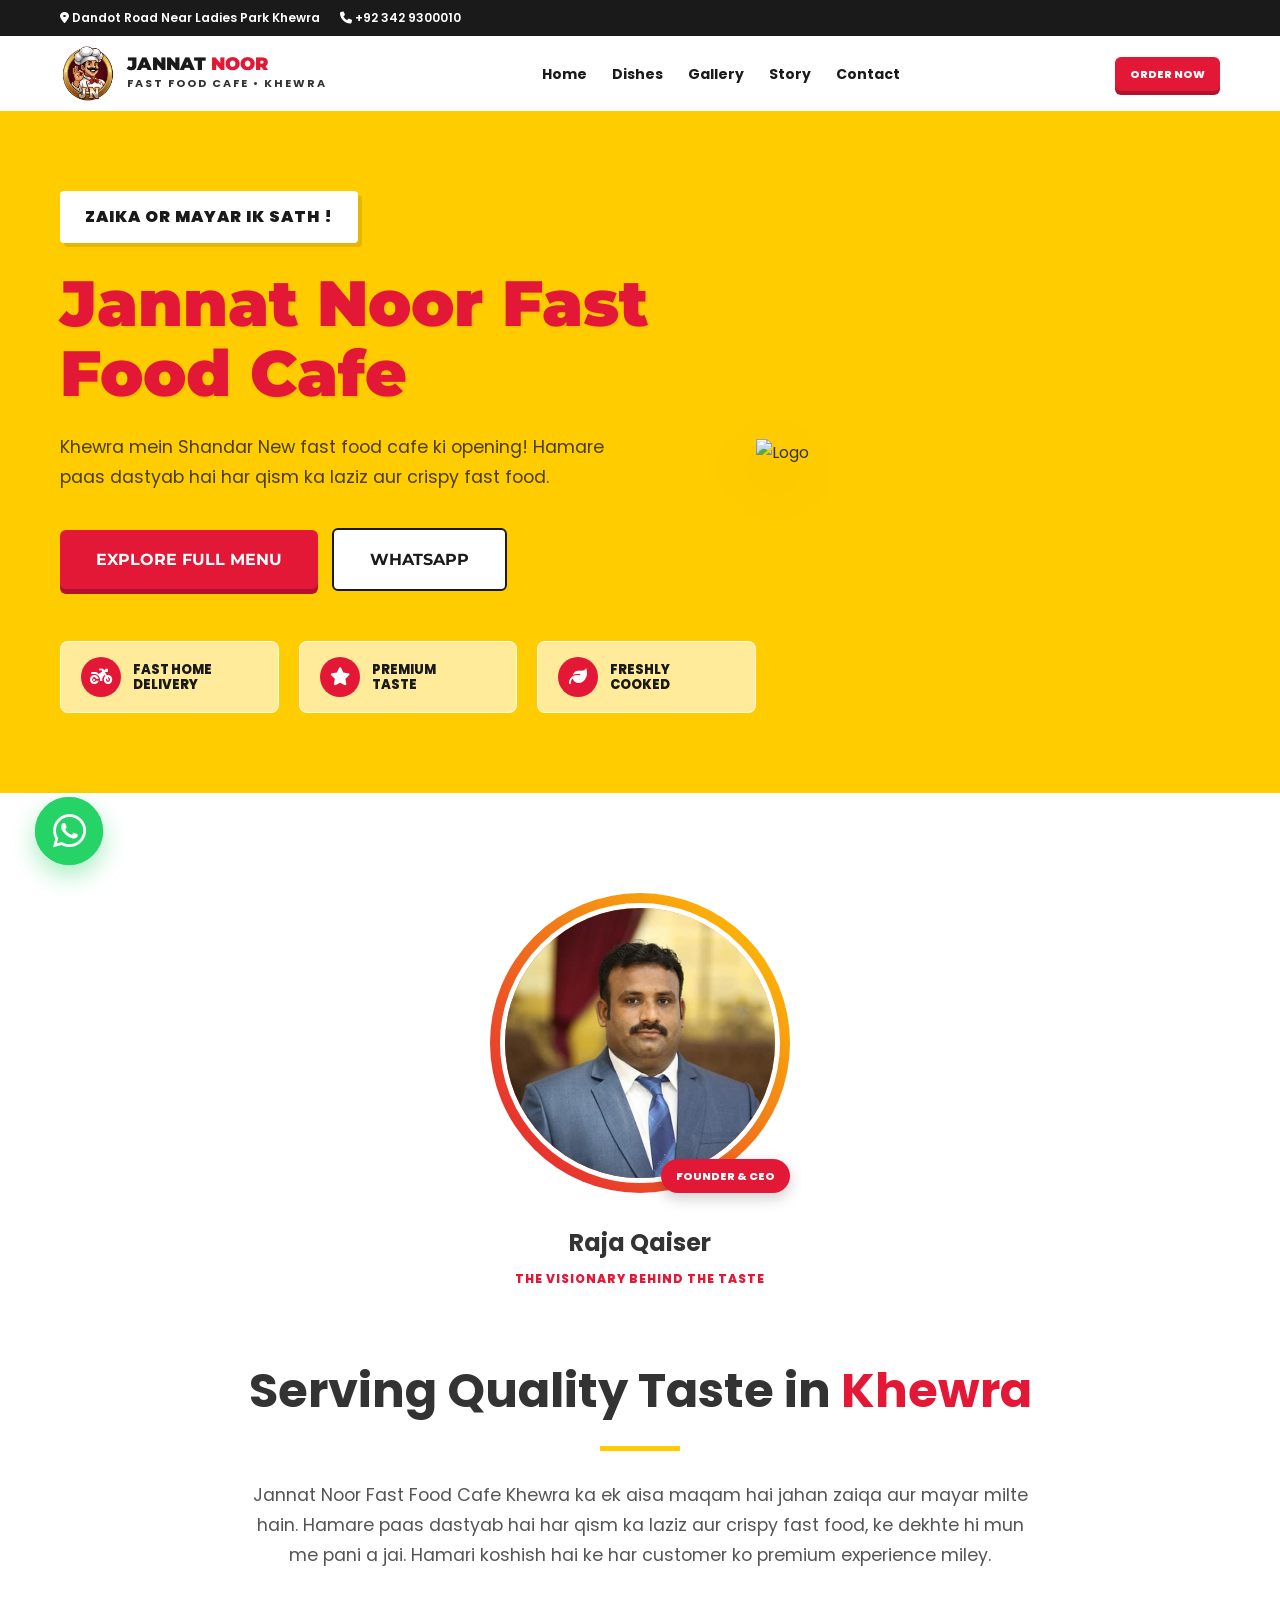
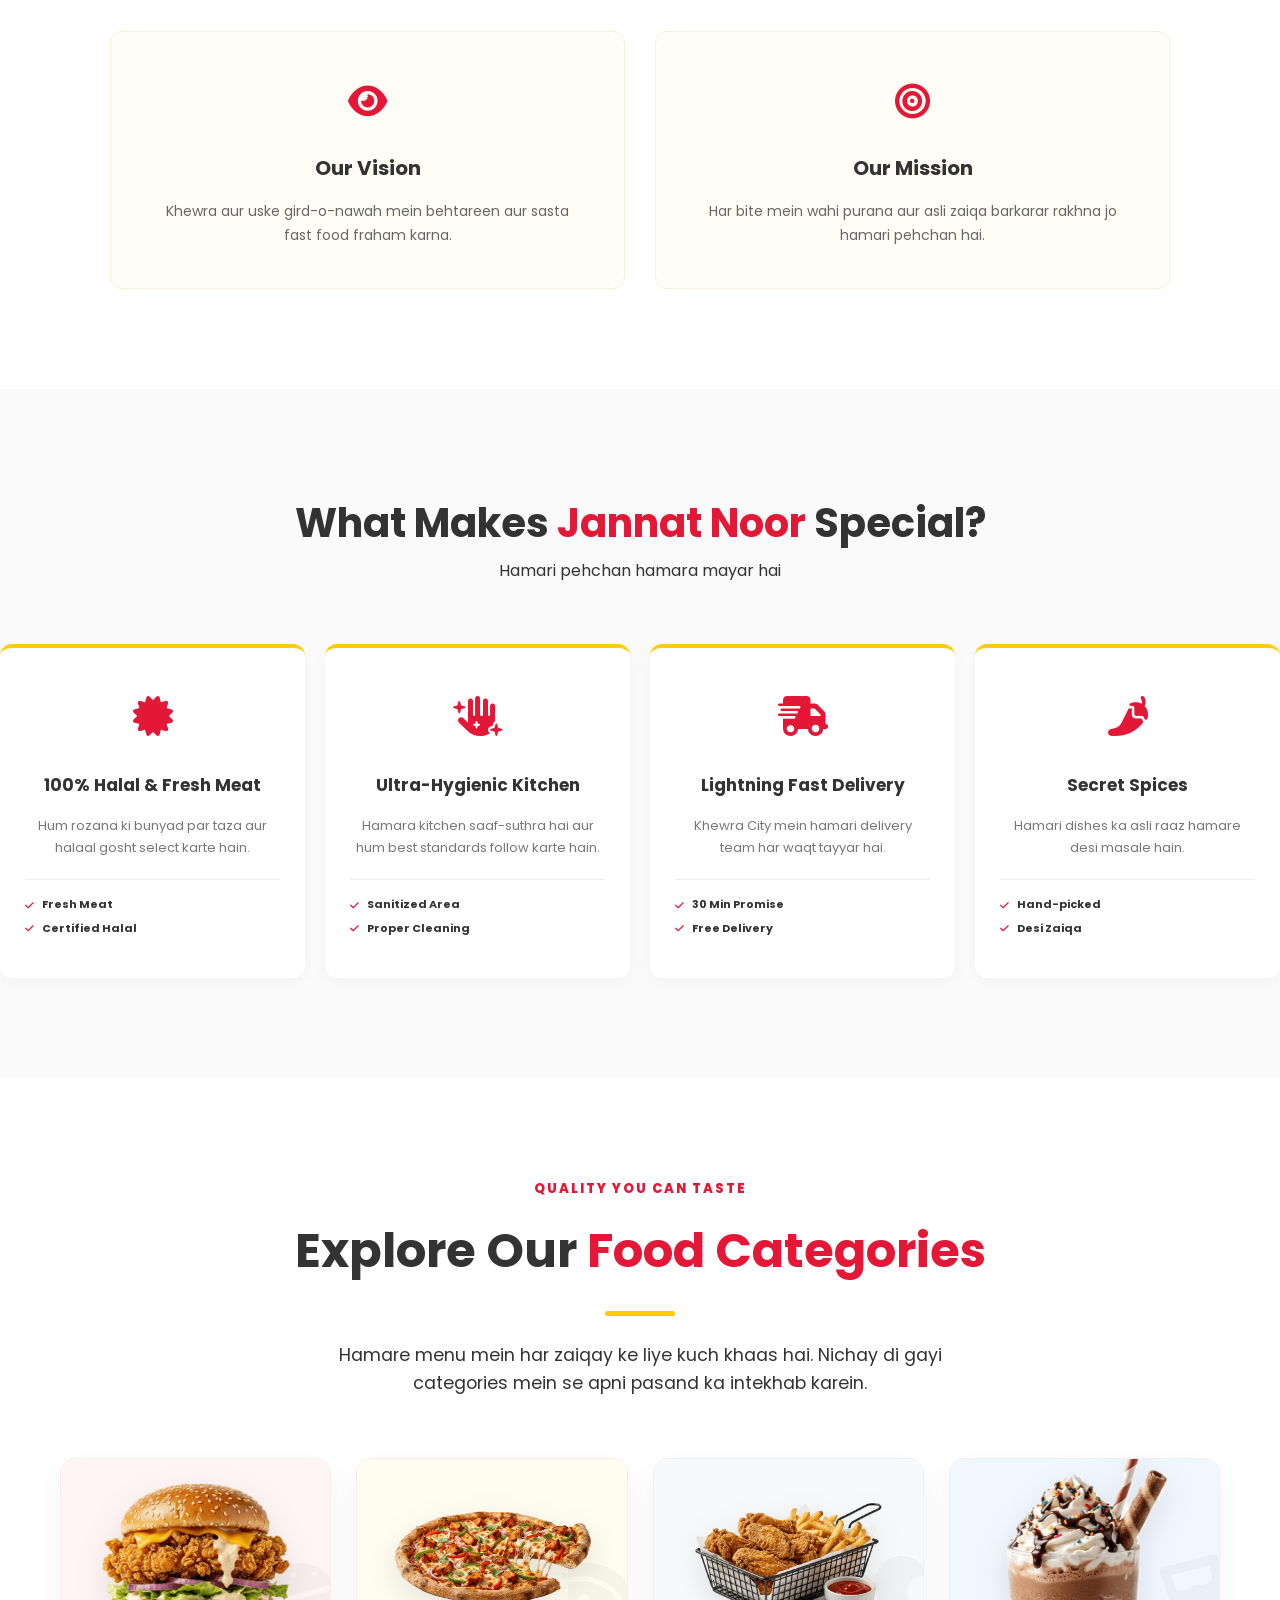
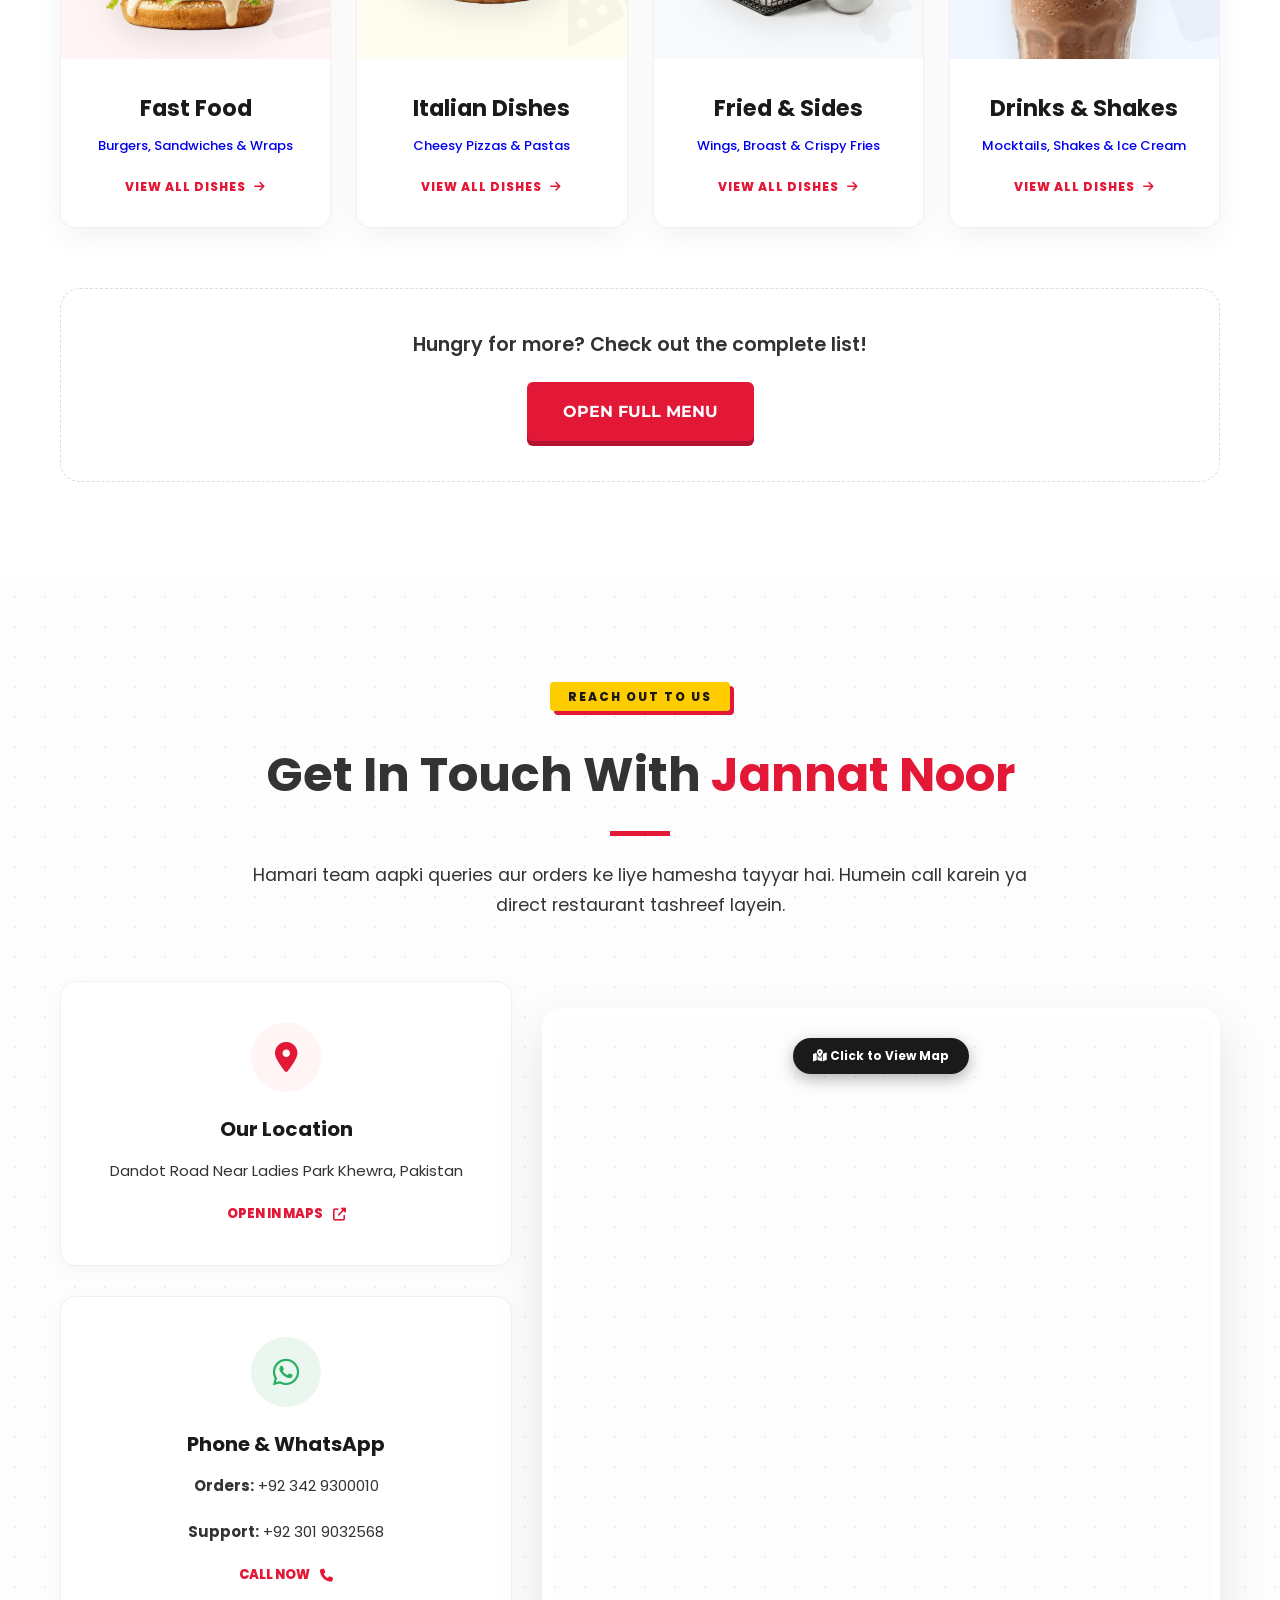
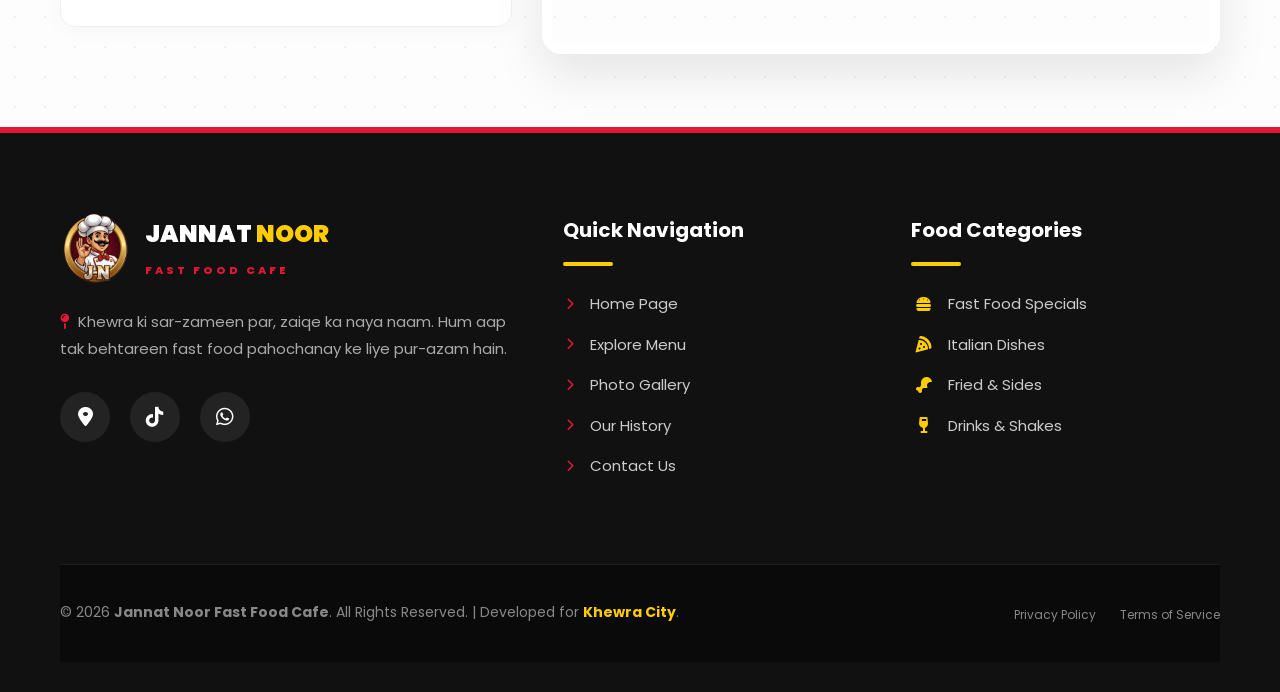
==== commit 12963f81: "Add files via upload" ====
--- a/index.html
+++ b/index.html
@@ -5,7 +5,7 @@
     <meta name="viewport" content="width=device-width, initial-scale=1.0">
     <meta http-equiv="X-UA-Compatible" content="ie=edge">
 
-    <title>Jannat Noor Fast Food Cafe | Best Cafe in Khewra</title>
+    <title>Jannat Noor Fast Food Cafe in Khewra</title>
     
     <link rel="stylesheet" href="https://cdnjs.cloudflare.com/ajax/libs/font-awesome/6.0.0/css/all.min.css">
     <link rel="icon" type="image/png" href="images/jannatnoorfastfood_favicon.png">
@@ -13,8 +13,9 @@
     <link rel="preconnect" href="https://fonts.googleapis.com">
     <link rel="preconnect" href="https://fonts.gstatic.com" crossorigin>
     <link href="https://fonts.googleapis.com/css2?family=Montserrat:wght@700;900&family=Poppins:wght@300;400;600;700&display=swap" rel="stylesheet">
-
+    <link rel="stylesheet" href="style.css">
     <style>
+
         :root {
             --clr-yellow: #ffcc00;
             --clr-red: #e31837;
@@ -104,216 +105,7 @@
             .hero-actions { justify-content: center; }
             .hero-stats { justify-content: center; }
         }
-    </style>
-</head>
-<body>
-
-    <div class="sidebar-overlay" id="overlay"></div>
-
-    <div class="sidebar" id="sidebar">
-        <i class="fa fa-times close-sidebar" id="closeBtn"></i>
-        <ul class="side-menu">
-            <li><a href="index.html"><i class="fa fa-home"></i> Home</a></li>
-            <li><a href="menu.html"><i class="fa fa-utensils"></i> Our Dishes</a></li>
-            <li><a href="gallery.html"><i class="fa fa-camera"></i> Photo Gallery</a></li>
-            <li><a href="about.html"><i class="fa fa-info-circle"></i> Our Story</a></li>
-            <li><a href="contact.html"><i class="fa fa-map-marker-alt"></i> Find Us</a></li>
-        </ul>
-        <a href="https://wa.me/+923429300010" class="nav-order-btn" style="display: block; text-align: center; margin-top: 20px;">Order Now</a>
-    </div>
-
-    <section id="top-bar">
-        <div class="top-bar-container">
-            <div class="top-bar-info">
-                <span><i class="fa fa-map-marker-alt"></i> Dandot Road Near Ladies Park Khewra</span>
-                <span><i class="fa fa-phone"></i> +92 342 9300010</span>
-            </div>
-        </div>
-    </section>
-
-    <header id="main-header">
-        <div class="header-container">
-            <div class="sidebar-toggle" id="openBtn">
-                <i class="fa fa-bars"></i>
-            </div>
-
-            <a href="index.html" class="brand-wrapper">
-                <img src="images/jannatnoorfastfood_favicon.png" alt="Logo" class="main-logo">
-                <div class="brand-text-box">
-                    <h1 class="brand-name">Jannat <span>Noor</span></h1>
-                    <span class="brand-location">Fast Food Cafe • Khewra</span>
-                </div>
-            </a>
-
-            <nav>
-                <ul class="desktop-nav">
-                    <li><a href="index.html">Home</a></li>
-                    <li><a href="menu.html">Dishes</a></li>
-                    <li><a href="gallery.html">Gallery</a></li>
-                    <li><a href="about.html">Story</a></li>
-                    <li><a href="contact.html">Contact</a></li>
-
-                </ul>
-            </nav>
-
-            <a href="https://wa.me/+923429300010" class="nav-order-btn" style="font-size: 11px; padding: 8px 15px; display: inline-block; @media (min-width: 1024px) { display: none; }">Order Now</a>
-        </div>
-    </header>
-
-    <main id="homepage-content">
-        <section id="hero-area">
-            <div class="hero-overlay">
-                
-                <div class="hero-text-content">
-                    <h2 class="hero-subtitle">Zaika or Mayar ik sath !</h2>
-                    <h1 class="hero-title"><span>Jannat Noor Fast Food Cafe</span></h1>
-                    <p class="hero-description">
-                        Khewra mein Shandar New fast food cafe ki opening! 
-                        Hamare paas dastyab hai har qism ka laziz aur crispy fast food.
-                    </p>
-
-                    <div class="hero-actions">
-                        <a href="menu.html" class="btn btn-main">Explore Full Menu</a>
-                        <a href="https://wa.me/+923429300010" class="btn btn-outline">WhatsApp</a>
-                    </div>
-
-                    <div class="hero-stats">
-                        <div class="stat-item">
-                            <div class="stat-icon"><i class="fa fa-motorcycle"></i></div>
-                            <span class="stat-number">Fast Home<br>Delivery</span>
-                        </div>
-                        <div class="stat-item">
-                            <div class="stat-icon"><i class="fa fa-star"></i></div>
-                            <span class="stat-number">Premium<br>Taste</span>
-                        </div>
-                        <div class="stat-item">
-                            <div class="stat-icon"><i class="fa fa-leaf"></i></div>
-                            <span class="stat-number">Freshly<br>Cooked</span>
-                        </div>
-                    </div>
-                </div>
-
-                <div class="hero-visual">
-                    <img src="images/jannatnoorfastfood_logo.png" alt="Logo" class="main-brand-img">
-                </div>
-
-            </div>
-        </section>
-    </main>
-
-    <script>
-        // SIDEBAR LOGIC
-        const openBtn = document.getElementById('openBtn');
-        const closeBtn = document.getElementById('closeBtn');
-        const sidebar = document.getElementById('sidebar');
-        const overlay = document.getElementById('overlay');
-
-        openBtn.onclick = () => { sidebar.classList.add('active'); overlay.classList.add('active'); }
-        closeBtn.onclick = () => { sidebar.classList.remove('active'); overlay.classList.remove('active'); }
-        overlay.onclick = () => { sidebar.classList.remove('active'); overlay.classList.remove('active'); }
-
-        // Sticky Header Shadow
-        window.addEventListener('scroll', () => {
-            const header = document.querySelector('#main-header');
-            if (window.scrollY > 50) { header.style.boxShadow = "0 10px 30px rgba(0,0,0,0.1)"; } 
-            else { header.style.boxShadow = "none"; }
-        });
-    </script>
-    <section id="about-us-section">
-        <div class="container about-wrapper">
-            
-            <div class="ceo-visual-header" data-aos="zoom-in">
-                <div class="ceo-img-container">
-                    <img src="images/raja_qaiser.jpg" alt="Raja Qaiser - CEO Jannat Noor" class="ceo-img">
-                    <div class="ceo-badge">Founder & CEO</div>
-                </div>
-                <div class="ceo-name-tag">
-                    <h3>Raja Qaiser</h3>
-                    <p>The Visionary Behind the Taste</p>
-                </div>
-            </div>
-
-            <div class="about-text-center" data-aos="fade-up">
-                <h2 class="main-heading-center">Serving Quality Taste in <span>Khewra</span></h2>
-                <div class="divider-center"></div>
-                
-                <p class="about-description-center">
-                    Jannat Noor Fast Food Cafe Khewra ka ek aisa maqam hai jahan zaiqa aur mayar milte hain. 
-                    Hamare paas dastyab hai har qism ka laziz aur crispy fast food, 
-                    ke dekhte hi mun me pani a jai. Hamari koshish hai ke har customer ko premium experience miley.
-                </p>
-            </div>
-
-            <div class="vm-split-grid">
-                <div class="vm-box vision" data-aos="fade-right">
-                    <div class="vm-icon"><i class="fa-solid fa-eye"></i></div>
-                    <h4>Our Vision</h4>
-                    <p>Khewra aur uske gird-o-nawah mein behtareen aur sasta fast food fraham karna.</p>
-                </div>
-                <div class="vm-box mission" data-aos="fade-left">
-                    <div class="vm-icon"><i class="fa-solid fa-bullseye"></i></div>
-                    <h4>Our Mission</h4>
-                    <p>Har bite mein wahi purana aur asli zaiqa barkarar rakhna jo hamari pehchan hai.</p>
-                </div>
-            </div>
-
-        </div>
-    </section>
-
-    <section id="services-features">
-        <div class="container">
-            <div class="section-header-center" data-aos="fade-up">
-                <h3 class="feature-main-title">What Makes <span>Jannat Noor</span> Special?</h3>
-                <p>Hamari pehchan hamara mayar hai</p>
-            </div>
-
-            <div class="features-commercial-grid">
-                
-                <div class="feature-commercial-card" data-aos="flip-left">
-                    <div class="f-symbol-box"><i class="fa-solid fa-certificate"></i></div>
-                    <h4>100% Halal & Fresh Meat</h4>
-                    <p>Hum rozana ki bunyad par taza aur halaal gosht select karte hain.</p>
-                    <ul class="f-check-list">
-                        <li><i class="fa-solid fa-check"></i> Fresh Meat</li>
-                        <li><i class="fa-solid fa-check"></i> Certified Halal</li>
-                    </ul>
-                </div>
-
-                <div class="feature-commercial-card" data-aos="flip-left" data-delay="100">
-                    <div class="f-symbol-box"><i class="fa-solid fa-hand-sparkles"></i></div>
-                    <h4>Ultra-Hygienic Kitchen</h4>
-                    <p>Hamara kitchen saaf-suthra hai aur hum best standards follow karte hain.</p>
-                    <ul class="f-check-list">
-                        <li><i class="fa-solid fa-check"></i> Sanitized Area</li>
-                        <li><i class="fa-solid fa-check"></i> Proper Cleaning</li>
-                    </ul>
-                </div>
-
-                <div class="feature-commercial-card" data-aos="flip-left" data-delay="200">
-                    <div class="f-symbol-box"><i class="fa-solid fa-truck-fast"></i></div>
-                    <h4>Lightning Fast Delivery</h4>
-                    <p>Khewra City mein hamari delivery team har waqt tayyar hai.</p>
-                    <ul class="f-check-list">
-                        <li><i class="fa-solid fa-check"></i> 30 Min Promise</li>
-                        <li><i class="fa-solid fa-check"></i> Free Delivery</li>
-                    </ul>
-                </div>
-
-                <div class="feature-commercial-card" data-aos="flip-left" data-delay="300">
-                    <div class="f-symbol-box"><i class="fa-solid fa-pepper-hot"></i></div>
-                    <h4>Secret Spices</h4>
-                    <p>Hamari dishes ka asli raaz hamare desi masale hain.</p>
-                    <ul class="f-check-list">
-                        <li><i class="fa-solid fa-check"></i> Hand-picked</li>
-                        <li><i class="fa-solid fa-check"></i> Desi Zaiqa</li>
-                    </ul>
-                </div>
-
-            </div>
-        </div>
-    </section>
-
-    <style>
+
         /* --- ABOUT US STYLING --- */
         #about-us-section { padding: 100px 0; background-color: var(--clr-white); overflow: hidden; }
         .about-wrapper { max-width: 1100px; margin: 0 auto; padding: 0 20px; }
@@ -397,82 +189,7 @@
             70% { box-shadow: 0 0 0 20px rgba(227, 24, 55, 0); }
             100% { box-shadow: 0 0 0 0 rgba(227, 24, 55, 0); }
         }
-    </style>
-    <section id="digital-menu" class="category-section">
-        <div class="container menu-wrapper">
-            
-            <div class="menu-header-box" data-aos="fade-up">
-                <span class="commercial-badge">Quality You Can Taste</span>
-                <h2 class="menu-title-main">Explore Our <span>Food Categories</span></h2>
-                <div class="red-bar-divider"></div>
-                <p class="menu-intro-text">
-                    Hamare menu mein har zaiqay ke liye kuch khaas hai. Nichay di gayi categories mein se apni pasand ka intekhab karein.
-                </p>
-            </div>
-
-            <div class="category-main-grid">
-                
-                <a href="menu.html#fast-food" class="category-type-card" data-aos="zoom-in">
-                    <div class="card-visual bg-light-red">
-                        <div class="floating-icon"><i class="fa-solid fa-burger"></i></div>
-                        <img src="images/fastfood.png" alt="Fast Food" class="type-img">
-                    </div>
-                    <div class="card-info">
-                        <h3>Fast Food</h3>
-                        <p>Burgers, Sandwiches & Wraps</p>
-                        <span class="explore-btn">View All Dishes <i class="fa-solid fa-arrow-right"></i></span>
-                    </div>
-                </a>
-
-                <a href="menu.html#italian" class="category-type-card" data-aos="zoom-in" data-delay="100">
-                    <div class="card-visual bg-light-yellow">
-                        <div class="floating-icon"><i class="fa-solid fa-pizza-slice"></i></div>
-                        <img src="images/italian.png" alt="Italian" class="type-img">
-                    </div>
-                    <div class="card-info">
-                        <h3>Italian Dishes</h3>
-                        <p>Cheesy Pizzas & Pastas</p>
-                        <span class="explore-btn">View All Dishes <i class="fa-solid fa-arrow-right"></i></span>
-                    </div>
-                </a>
-
-                <a href="menu.html#fried-sides" class="category-type-card" data-aos="zoom-in" data-delay="200">
-                    <div class="card-visual bg-light-gray">
-                        <div class="floating-icon"><i class="fa-solid fa-drumstick-bite"></i></div>
-                        <img src="images/fried&sides.png" alt="Fried Sides" class="type-img">
-                    </div>
-                    <div class="card-info">
-                        <h3>Fried & Sides</h3>
-                        <p>Wings, Broast & Crispy Fries</p>
-                        <span class="explore-btn">View All Dishes <i class="fa-solid fa-arrow-right"></i></span>
-                    </div>
-                </a>
-
-                <a href="menu.html#drinks" class="category-type-card" data-aos="zoom-in" data-delay="300">
-                    <div class="card-visual bg-light-blue">
-                        <div class="floating-icon"><i class="fa-solid fa-glass-water"></i></div>
-                        <img src="images/drinks&shakes.png" alt="Drinks" class="type-img">
-                    </div>
-                    <div class="card-info">
-                        <h3>Drinks & Shakes</h3>
-                        <p>Mocktails, Shakes & Ice Cream</p>
-                        <span class="explore-btn">View All Dishes <i class="fa-solid fa-arrow-right"></i></span>
-                    </div>
-                </a>
-
-            </div>
-
-            <div class="full-menu-section" data-aos="fade-up">
-                <div class="cta-glass-box">
-                    <h4>Hungry for more? Check out the complete list!</h4>
-                    <a href="menu.html" class="btn btn-main">Open Full Menu</a>
-                </div>
-            </div>
-
-        </div>
-    </section>
-
-    <style>
+  
         /* ============================================================
            10. CATEGORY GRID STYLING
            ============================================================ */
@@ -670,113 +387,7 @@
                 background-color: #fdfdfd;
             }
         }
-    </style>
-
-    <script>
-        document.addEventListener('DOMContentLoaded', () => {
-            // 1. Smooth Scroll Anchor Support
-            // If the user is already on menu.html, it will scroll. 
-            // If on index, the href will take them there.
-            const categoryCards = document.querySelectorAll('.category-type-card');
-            
-            categoryCards.forEach(card => {
-                card.addEventListener('click', function(e) {
-                    const targetUrl = this.getAttribute('href');
-                    console.log("Navigating to: " + targetUrl);
-                    // Standard navigation happens automatically via <a> tag
-                });
-            });
-
-            // 2. Parallax Hover for Category Images (PC only)
-            if (window.innerWidth > 1024) {
-                categoryCards.forEach(card => {
-                    const img = card.querySelector('.type-img');
-                    card.addEventListener('mousemove', (e) => {
-                        const rect = card.getBoundingClientRect();
-                        const x = (e.clientX - rect.left) / rect.width - 0.5;
-                        const y = (e.clientY - rect.top) / rect.height - 0.5;
-                        
-                        img.style.transform = `translateX(${x * 20}px) translateY(${y * 20}px) scale(1.1)`;
-                    });
-
-                    card.addEventListener('mouseleave', () => {
-                        img.style.transform = `translateX(0) translateY(0) scale(1)`;
-                    });
-                });
-            }
-        });
-    </script>
-    <section id="contact-us-block" class="contact-wrapper">
-        <div class="container contact-main-container">
-            
-            <div class="contact-header-area" data-aos="fade-up">
-                <span class="contact-badge-commercial">Reach Out To Us</span>
-                <h2 class="contact-main-heading">Get In Touch With <span>Jannat Noor</span></h2>
-                <div class="contact-red-line"></div>
-                <p class="contact-sub-text">
-                    Hamari team aapki queries aur orders ke liye hamesha tayyar hai. 
-                    Humein call karein ya direct restaurant tashreef layein.
-                </p>
-            </div>
-
-            <div class="contact-details-grid">
-                
-                <div class="contact-info-cards">
-                    
-                    <div class="info-card-item equal-height-box" data-aos="fade-right">
-                        <div class="info-icon-box">
-                            <i class="fa-solid fa-location-dot"></i>
-                        </div>
-                        <div class="info-text-box">
-                            <h4>Our Location</h4>
-                            <p>Dandot Road Near Ladies Park Khewra, Pakistan</p>
-                            <a href="http://googleusercontent.com/maps.google.com/3" target="_blank" class="info-link-btn">
-                                Open in Maps <i class="fa-solid fa-up-right-from-square"></i>
-                            </a>
-                        </div>
-                    </div>
-
-                    <div class="info-card-item equal-height-box" data-aos="fade-right" data-delay="200">
-                        <div class="info-icon-box color-whatsapp">
-                            <i class="fa-brands fa-whatsapp"></i>
-                        </div>
-                        <div class="info-text-box">
-                            <h4>Phone & WhatsApp</h4>
-                            <div class="phone-numbers">
-                                <p><strong>Orders:</strong> +92 342 9300010</p>
-                                <p><strong>Support:</strong> +92 301 9032568</p>
-                            </div>
-                            <a href="tel:+923429300010" class="info-link-btn btn-call-now">
-                                Call Now <i class="fa-solid fa-phone"></i>
-                            </a>
-                        </div>
-                    </div>
-
-                </div>
-
-                <div class="contact-visual-side" data-aos="fade-left">           
-                    <div class="map-embed-wrapper">
-                        <div class="map-overlay-hint">
-                            <i class="fa-solid fa-map-location-dot"></i>
-                            <span>Click to View Map</span>
-                        </div>
-                        <iframe 
-                            class="google-map-iframe"
-                            src="http://googleusercontent.com/maps.google.com/4" 
-                            width="100%" 
-                            height="100%" 
-                            style="border:0; min-height: 450px;" 
-                            allowfullscreen="" 
-                            loading="lazy">
-                        </iframe>
-                    </div>
-                </div>
-
-            </div>
-        </div>
-    </section>
-
-    <style>
+
         .contact-wrapper {
             padding: 100px 0;
             background-color: #fdfdfd;
@@ -912,124 +523,7 @@
             .contact-main-heading { font-size: 2rem; }
             .equal-height-box { min-height: 250px; }
         }
-    </style>
-
-    <script>
-        document.addEventListener('DOMContentLoaded', () => {
-            // Interactive Map Hint Removal
-            const mapWrap = document.querySelector('.map-embed-wrapper');
-            mapWrap.addEventListener('click', () => {
-                document.querySelector('.map-overlay-hint').style.display = 'none';
-            });
-
-            // Smooth Reveal for Contact Grid
-            const revealOptions = { threshold: 0.2 };
-            const revealObserver = new IntersectionObserver((entries) => {
-                entries.forEach(entry => {
-                    if (entry.isIntersecting) {
-                        entry.target.classList.add('revealed');
-                    }
-                });
-            }, revealOptions);
-
-            document.querySelectorAll('.equal-height-box, .map-embed-wrapper').forEach(el => {
-                el.style.opacity = "0";
-                el.style.transform = "translateY(30px)";
-                el.style.transition = "all 0.8s ease-out";
-                revealObserver.observe(el);
-            });
-
-            // Class for revealed state
-            const style = document.createElement('style');
-            style.innerHTML = `.revealed { opacity: 1 !important; transform: translateY(0) !important; }`;
-            document.head.appendChild(style);
-        });
-    </script>
-<link rel="stylesheet" href="https://cdnjs.cloudflare.com/ajax/libs/font-awesome/6.5.1/css/all.min.css">
-
-    <footer id="site-footer" class="footer-commercial">
-        <div class="container footer-wrapper">
-            
-            <div class="footer-grid-layout">
-                
-                <div class="footer-col brand-col" data-aos="fade-up">
-                    <div class="footer-logo-box">
-                        <img src="images/jannatnoorfastfood_favicon.png" alt="Jannat Noor Footer Logo" class="footer-logo-img">
-                        <div class="footer-brand-text">
-                            <h4>JANNAT <span>NOOR</span></h4>
-                            <small>Fast Food Cafe</small>
-                        </div>
-                    </div>
-                    <p class="brand-bio-text">
-                        <i class="fa-solid fa-map-pin" style="color: var(--clr-red); margin-right: 5px;"></i>
-                        Khewra ki sar-zameen par, zaiqe ka naya naam. Hum aap tak behtareen fast food pahochanay ke liye pur-azam hain.
-                    </p>
-                    <div class="footer-social-icons">
-                        
-                        <a href="http://googleusercontent.com/maps.google.com/9" target="_blank" title="Location on Maps" class="social-icon-box maps-hover">
-                            <i class="fa-solid fa-location-dot"></i>
-                        </a>
-                        
-                        <a href="https://www.tiktok.com/@jannatnoorfastcafe" target="_blank" title="TikTok" class="social-icon-box tiktok-hover">
-                            <i class="fa-brands fa-tiktok"></i>
-                        </a>
-                        <a href="https://wa.me/+923429300010" target="_blank" title="WhatsApp" class="social-icon-box whatsapp-hover">
-                            <i class="fa-brands fa-whatsapp"></i>
-                        </a>
-                    </div>
-                </div>
-
-                <div class="footer-col links-col" data-aos="fade-up" data-delay="150">
-                    <h5 class="footer-heading">Quick Navigation</h5>
-                    <div class="footer-line"></div>
-                    <ul class="footer-links-list">
-                        <li><a href="index.html"><i class="fa-solid fa-chevron-right link-arrow"></i> Home Page</a></li>
-                        <li><a href="menu.html"><i class="fa-solid fa-chevron-right link-arrow"></i> Explore Menu</a></li>
-                        <li><a href="gallery.html"><i class="fa-solid fa-chevron-right link-arrow"></i> Photo Gallery</a></li>
-                        <li><a href="about.html"><i class="fa-solid fa-chevron-right link-arrow"></i> Our History</a></li>
-                        <li><a href="contact.html"><i class="fa-solid fa-chevron-right link-arrow"></i> Contact Us</a></li>
-                    </ul>
-                </div>
-
-                <div class="footer-col links-col" data-aos="fade-up" data-delay="300">
-                    <h5 class="footer-heading">Food Categories</h5>
-                    <div class="footer-line"></div>
-                    <ul class="footer-links-list">
-                        <li><a href="menu.html#fast-food"><i class="fa-solid fa-burger category-icon"></i> Fast Food Specials</a></li>
-                        <li><a href="menu.html#italian"><i class="fa-solid fa-pizza-slice category-icon"></i> Italian Dishes</a></li>
-                        <li><a href="menu.html#fried-sides"><i class="fa-solid fa-drumstick-bite category-icon"></i> Fried & Sides</a></li>
-                        
-                        <li><a href="menu.html#drinks"><i class="fa-solid fa-wine-glass category-icon"></i> Drinks & Shakes</a></li>
-                    </ul>
-                </div>
-
-            </div>
-
-            <div class="footer-bottom-bar">
-                <div class="bottom-flex-container">
-                    <div class="copyright-text">
-                        <p>© 2026 <strong>Jannat Noor Fast Food Cafe</strong>. All Rights Reserved. | Developed for <span>Khewra City</span>.</p>
-                    </div>
-                    <div class="footer-legal-links">
-                        <a href="privacy-policy.html">Privacy Policy</a>
-                        <a href="terms.html">Terms of Service</a>
-                    </div>
-                </div>
-            </div>
-
-        </div>
-    </footer>
-
-    <a href="https://wa.me/+923429300010" class="floating-whatsapp-btn" target="_blank">
-        <i class="fa-brands fa-whatsapp"></i>
-        <span class="pulse-ring"></span>
-    </a>
-
-    <button id="scrollToTopBtn" title="Go to top">
-        <i class="fa-solid fa-arrow-up"></i>
-    </button>
-
-    <style>
+
         .footer-commercial {
             background-color: #111111;
             color: #ffffff;
@@ -1118,9 +612,149 @@
             .footer-logo-box, .footer-social-icons, .footer-line, .footer-links-list a { justify-content: center; }
             .bottom-flex-container { flex-direction: column; gap: 20px; }
         }
+
+        /* --- FOOTER MAIN FIXES --- */
+.footer-commercial {
+    background-color: #111111;
+    color: #ffffff;
+    padding: 80px 0 30px;
+    position: relative;
+    border-top: 6px solid var(--clr-red);
+    text-align: center; /* Default centering for mobile */
+}
+
+.footer-wrapper {
+    max-width: 1200px;
+    margin: 0 auto;
+    padding: 0 20px;
+}
+
+/* --- COLUMN 1: BRANDING & BIO --- */
+.footer-logo-box {
+    display: flex;
+    flex-direction: column; /* Stack logo and text vertically */
+    align-items: center;    /* Center them horizontally */
+    justify-content: center;
+    gap: 15px;
+    margin-bottom: 25px;
+}
+
+.footer-logo-img {
+    height: 70px;
+    width: auto;
+}
+
+.brand-bio-text {
+    color: #aaaaaa;
+    font-size: 15px;
+    line-height: 1.8;
+    max-width: 450px;       /* Paragraph ki width control */
+    margin: 0 auto 30px;    /* 0 top/bottom, AUTO left/right for centering */
+    text-align: center;     /* Text centering */
+}
+
+/* Address Indicator Fix */
+.footer-address-indicator {
+    display: flex;
+    align-items: center;
+    justify-content: center; /* Center the icon and text */
+    gap: 10px;
+    margin-bottom: 20px;
+}
+
+/* Social Icons Centering */
+.footer-social-icons {
+    display: flex;
+    gap: 20px;
+    justify-content: center; /* Icons ko center mein lane ke liye */
+    margin-bottom: 40px;
+}
+
+/* --- RESPONSIVE GRID --- */
+.footer-grid-layout {
+    display: grid;
+    grid-template-columns: 1fr; /* Mobile par 1 column */
+    gap: 40px;
+}
+
+/* Desktop layout (Jab screen bari ho) */
+@media (min-width: 1024px) {
+    .footer-commercial { text-align: left; }
+    .footer-grid-layout { grid-template-columns: 1.5fr 1fr 1fr; }
+    .footer-logo-box { flex-direction: row; align-items: center; justify-content: flex-start; }
+    .brand-bio-text { margin: 0 0 30px 0; text-align: left; }
+    .footer-social-icons { justify-content: flex-start; }
+    .footer-address-indicator { justify-content: flex-start; }
+}
+
     </style>
-
-    <script>
+  <script>
+    
+        document.addEventListener('DOMContentLoaded', () => {
+            // 1. Smooth Scroll Anchor Support
+            // If the user is already on menu.html, it will scroll. 
+            // If on index, the href will take them there.
+            const categoryCards = document.querySelectorAll('.category-type-card');
+            
+            categoryCards.forEach(card => {
+                card.addEventListener('click', function(e) {
+                    const targetUrl = this.getAttribute('href');
+                    console.log("Navigating to: " + targetUrl);
+                    // Standard navigation happens automatically via <a> tag
+                });
+            });
+
+            // 2. Parallax Hover for Category Images (PC only)
+            if (window.innerWidth > 1024) {
+                categoryCards.forEach(card => {
+                    const img = card.querySelector('.type-img');
+                    card.addEventListener('mousemove', (e) => {
+                        const rect = card.getBoundingClientRect();
+                        const x = (e.clientX - rect.left) / rect.width - 0.5;
+                        const y = (e.clientY - rect.top) / rect.height - 0.5;
+                        
+                        img.style.transform = `translateX(${x * 20}px) translateY(${y * 20}px) scale(1.1)`;
+                    });
+
+                    card.addEventListener('mouseleave', () => {
+                        img.style.transform = `translateX(0) translateY(0) scale(1)`;
+                    });
+                });
+            }
+        });
+
+
+        document.addEventListener('DOMContentLoaded', () => {
+            // Interactive Map Hint Removal
+            const mapWrap = document.querySelector('.map-embed-wrapper');
+            mapWrap.addEventListener('click', () => {
+                document.querySelector('.map-overlay-hint').style.display = 'none';
+            });
+
+            // Smooth Reveal for Contact Grid
+            const revealOptions = { threshold: 0.2 };
+            const revealObserver = new IntersectionObserver((entries) => {
+                entries.forEach(entry => {
+                    if (entry.isIntersecting) {
+                        entry.target.classList.add('revealed');
+                    }
+                });
+            }, revealOptions);
+
+            document.querySelectorAll('.equal-height-box, .map-embed-wrapper').forEach(el => {
+                el.style.opacity = "0";
+                el.style.transform = "translateY(30px)";
+                el.style.transition = "all 0.8s ease-out";
+                revealObserver.observe(el);
+            });
+
+            // Class for revealed state
+            const style = document.createElement('style');
+            style.innerHTML = `.revealed { opacity: 1 !important; transform: translateY(0) !important; }`;
+            document.head.appendChild(style);
+        });
+
+
         document.addEventListener('DOMContentLoaded', () => {
             const scrollBtn = document.getElementById('scrollToTopBtn');
             window.addEventListener('scroll', () => {
@@ -1129,6 +763,480 @@
             });
             scrollBtn.onclick = () => { window.scrollTo({ top: 0, behavior: 'smooth' }); };
         });
+
+        document.addEventListener('DOMContentLoaded', () => {
+    const openBtn = document.getElementById('openBtn');
+    const closeBtn = document.getElementById('closeBtn');
+    const sidebar = document.getElementById('sidebar');
+    const overlay = document.getElementById('overlay');
+
+    // Menu kholne ke liye
+    if (openBtn) {
+        openBtn.addEventListener('click', () => {
+            sidebar.classList.add('active');
+            overlay.classList.add('active');
+            // Background scroll na ho jab menu khula ho
+            document.body.style.overflow = 'hidden'; 
+        });
+    }
+
+    // Menu band karne ke liye (Close icon par click)
+    if (closeBtn) {
+        closeBtn.addEventListener('click', () => {
+            sidebar.classList.remove('active');
+            overlay.classList.remove('active');
+            document.body.style.overflow = 'auto';
+        });
+    }
+
+    // Bahar (overlay) click karne par bhi menu band ho
+    if (overlay) {
+        overlay.addEventListener('click', () => {
+            sidebar.classList.remove('active');
+            overlay.classList.remove('active');
+            document.body.style.overflow = 'auto';
+        });
+    }
+});
+
+
+  </script>
+</head>
+<body>
+
+    <div class="sidebar-overlay" id="overlay"></div>
+
+    <div class="sidebar" id="sidebar">
+        <i class="fa fa-times close-sidebar" id="closeBtn"></i>
+        <ul class="side-menu">
+            <li><a href="index.html"><i class="fa fa-home"></i> Home</a></li>
+            <li><a href="menu.html"><i class="fa fa-utensils"></i> Our Dishes</a></li>
+            <li><a href="gallery.html"><i class="fa fa-camera"></i> Photo Gallery</a></li>
+            <li><a href="about.html"><i class="fa fa-info-circle"></i> Our Story</a></li>
+            <li><a href="contact.html"><i class="fa fa-map-marker-alt"></i> Find Us</a></li>
+        </ul>
+        <a href="https://wa.me/+923429300010" class="nav-order-btn" style="display: block; text-align: center; margin-top: 20px;">Order Now</a>
+    </div>
+
+    <section id="top-bar">
+        <div class="top-bar-container">
+            <div class="top-bar-info">
+                <span><i class="fa fa-map-marker-alt"></i> Dandot Road Near Ladies Park Khewra</span>
+                <span><i class="fa fa-phone"></i> +92 342 9300010</span>
+            </div>
+        </div>
+    </section>
+
+    <header id="main-header">
+        <div class="header-container">
+            <div class="sidebar-toggle" id="openBtn">
+                <i class="fa fa-bars"></i>
+            </div>
+
+            <a href="index.html" class="brand-wrapper">
+                <img src="images/jannatnoorfastfood_favicon.png" alt="Logo" class="main-logo">
+                <div class="brand-text-box">
+                    <h1 class="brand-name">Jannat <span>Noor</span></h1>
+                    <span class="brand-location">Fast Food Cafe • Khewra</span>
+                </div>
+            </a>
+
+            <nav>
+                <ul class="desktop-nav">
+                    <li><a href="index.html">Home</a></li>
+                    <li><a href="menu.html">Dishes</a></li>
+                    <li><a href="gallery.html">Gallery</a></li>
+                    <li><a href="about.html">Story</a></li>
+                    <li><a href="contact.html">Contact</a></li>
+
+                </ul>
+            </nav>
+
+            <a href="https://wa.me/+923429300010" class="nav-order-btn" style="font-size: 11px; padding: 8px 15px; display: inline-block; @media (min-width: 1024px) { display: none; }">Order Now</a>
+        </div>
+    </header>
+
+    <main id="homepage-content">
+        <section id="hero-area">
+            <div class="hero-overlay">
+                
+                <div class="hero-text-content">
+                    <h2 class="hero-subtitle">Zaika or Mayar ik sath !</h2>
+                    <h1 class="hero-title"><span>Jannat Noor Fast Food Cafe</span></h1>
+                    <p class="hero-description">
+                        Khewra mein Shandar New fast food cafe ki opening! 
+                        Hamare paas dastyab hai har qism ka laziz aur crispy fast food.
+                    </p>
+
+                    <div class="hero-actions">
+                        <a href="menu.html" class="btn btn-main">Explore Full Menu</a>
+                        <a href="https://wa.me/+923429300010" class="btn btn-outline">WhatsApp</a>
+                    </div>
+
+                    <div class="hero-stats">
+                        <div class="stat-item">
+                            <div class="stat-icon"><i class="fa fa-motorcycle"></i></div>
+                            <span class="stat-number">Fast Home<br>Delivery</span>
+                        </div>
+                        <div class="stat-item">
+                            <div class="stat-icon"><i class="fa fa-star"></i></div>
+                            <span class="stat-number">Premium<br>Taste</span>
+                        </div>
+                        <div class="stat-item">
+                            <div class="stat-icon"><i class="fa fa-leaf"></i></div>
+                            <span class="stat-number">Freshly<br>Cooked</span>
+                        </div>
+                    </div>
+                </div>
+
+                <div class="hero-visual">
+                    <img src="images/jannatnoorfastfood_logo.png" alt="Logo" class="main-brand-img">
+                </div>
+
+            </div>
+        </section>
+    </main>
+
+    <script>
+        // SIDEBAR LOGIC
+        const openBtn = document.getElementById('openBtn');
+        const closeBtn = document.getElementById('closeBtn');
+        const sidebar = document.getElementById('sidebar');
+        const overlay = document.getElementById('overlay');
+
+        openBtn.onclick = () => { sidebar.classList.add('active'); overlay.classList.add('active'); }
+        closeBtn.onclick = () => { sidebar.classList.remove('active'); overlay.classList.remove('active'); }
+        overlay.onclick = () => { sidebar.classList.remove('active'); overlay.classList.remove('active'); }
+
+        // Sticky Header Shadow
+        window.addEventListener('scroll', () => {
+            const header = document.querySelector('#main-header');
+            if (window.scrollY > 50) { header.style.boxShadow = "0 10px 30px rgba(0,0,0,0.1)"; } 
+            else { header.style.boxShadow = "none"; }
+        });
     </script>
+    <section id="about-us-section">
+        <div class="container about-wrapper">
+            
+            <div class="ceo-visual-header" data-aos="zoom-in">
+                <div class="ceo-img-container">
+                    <img src="images/raja_qaiser.jpg" alt="Raja Qaiser - CEO Jannat Noor" class="ceo-img">
+                    <div class="ceo-badge">Founder & CEO</div>
+                </div>
+                <div class="ceo-name-tag">
+                    <h3>Raja Qaiser</h3>
+                    <p>The Visionary Behind the Taste</p>
+                </div>
+            </div>
+
+            <div class="about-text-center" data-aos="fade-up">
+                <h2 class="main-heading-center">Serving Quality Taste in <span>Khewra</span></h2>
+                <div class="divider-center"></div>
+                
+                <p class="about-description-center">
+                    Jannat Noor Fast Food Cafe Khewra ka ek aisa maqam hai jahan zaiqa aur mayar milte hain. 
+                    Hamare paas dastyab hai har qism ka laziz aur crispy fast food, 
+                    ke dekhte hi mun me pani a jai. Hamari koshish hai ke har customer ko premium experience miley.
+                </p>
+            </div>
+
+            <div class="vm-split-grid">
+                <div class="vm-box vision" data-aos="fade-right">
+                    <div class="vm-icon"><i class="fa-solid fa-eye"></i></div>
+                    <h4>Our Vision</h4>
+                    <p>Khewra aur uske gird-o-nawah mein behtareen aur sasta fast food fraham karna.</p>
+                </div>
+                <div class="vm-box mission" data-aos="fade-left">
+                    <div class="vm-icon"><i class="fa-solid fa-bullseye"></i></div>
+                    <h4>Our Mission</h4>
+                    <p>Har bite mein wahi purana aur asli zaiqa barkarar rakhna jo hamari pehchan hai.</p>
+                </div>
+            </div>
+
+        </div>
+    </section>
+
+    <section id="services-features">
+        <div class="container">
+            <div class="section-header-center" data-aos="fade-up">
+                <h3 class="feature-main-title">What Makes <span>Jannat Noor</span> Special?</h3>
+                <p>Hamari pehchan hamara mayar hai</p>
+            </div>
+
+            <div class="features-commercial-grid">
+                
+                <div class="feature-commercial-card" data-aos="flip-left">
+                    <div class="f-symbol-box"><i class="fa-solid fa-certificate"></i></div>
+                    <h4>100% Halal & Fresh Meat</h4>
+                    <p>Hum rozana ki bunyad par taza aur halaal gosht select karte hain.</p>
+                    <ul class="f-check-list">
+                        <li><i class="fa-solid fa-check"></i> Fresh Meat</li>
+                        <li><i class="fa-solid fa-check"></i> Certified Halal</li>
+                    </ul>
+                </div>
+
+                <div class="feature-commercial-card" data-aos="flip-left" data-delay="100">
+                    <div class="f-symbol-box"><i class="fa-solid fa-hand-sparkles"></i></div>
+                    <h4>Ultra-Hygienic Kitchen</h4>
+                    <p>Hamara kitchen saaf-suthra hai aur hum best standards follow karte hain.</p>
+                    <ul class="f-check-list">
+                        <li><i class="fa-solid fa-check"></i> Sanitized Area</li>
+                        <li><i class="fa-solid fa-check"></i> Proper Cleaning</li>
+                    </ul>
+                </div>
+
+                <div class="feature-commercial-card" data-aos="flip-left" data-delay="200">
+                    <div class="f-symbol-box"><i class="fa-solid fa-truck-fast"></i></div>
+                    <h4>Lightning Fast Delivery</h4>
+                    <p>Khewra City mein hamari delivery team har waqt tayyar hai.</p>
+                    <ul class="f-check-list">
+                        <li><i class="fa-solid fa-check"></i> 30 Min Promise</li>
+                        <li><i class="fa-solid fa-check"></i> Free Delivery</li>
+                    </ul>
+                </div>
+
+                <div class="feature-commercial-card" data-aos="flip-left" data-delay="300">
+                    <div class="f-symbol-box"><i class="fa-solid fa-pepper-hot"></i></div>
+                    <h4>Secret Spices</h4>
+                    <p>Hamari dishes ka asli raaz hamare desi masale hain.</p>
+                    <ul class="f-check-list">
+                        <li><i class="fa-solid fa-check"></i> Hand-picked</li>
+                        <li><i class="fa-solid fa-check"></i> Desi Zaiqa</li>
+                    </ul>
+                </div>
+
+            </div>
+        </div>
+    </section>
+
+   
+    <section id="digital-menu" class="category-section">
+        <div class="container menu-wrapper">
+            
+            <div class="menu-header-box" data-aos="fade-up">
+                <span class="commercial-badge">Quality You Can Taste</span>
+                <h2 class="menu-title-main">Explore Our <span>Food Categories</span></h2>
+                <div class="red-bar-divider"></div>
+                <p class="menu-intro-text">
+                    Hamare menu mein har zaiqay ke liye kuch khaas hai. Nichay di gayi categories mein se apni pasand ka intekhab karein.
+                </p>
+            </div>
+
+            <div class="category-main-grid">
+                
+                <a href="menu.html#fast-food" class="category-type-card" data-aos="zoom-in">
+                    <div class="card-visual bg-light-red">
+                        <div class="floating-icon"><i class="fa-solid fa-burger"></i></div>
+                        <img src="images/fastfood.png" alt="Fast Food" class="type-img">
+                    </div>
+                    <div class="card-info">
+                        <h3>Fast Food</h3>
+                        <p>Burgers, Sandwiches & Wraps</p>
+                        <span class="explore-btn">View All Dishes <i class="fa-solid fa-arrow-right"></i></span>
+                    </div>
+                </a>
+
+                <a href="menu.html#italian" class="category-type-card" data-aos="zoom-in" data-delay="100">
+                    <div class="card-visual bg-light-yellow">
+                        <div class="floating-icon"><i class="fa-solid fa-pizza-slice"></i></div>
+                        <img src="images/italian.png" alt="Italian" class="type-img">
+                    </div>
+                    <div class="card-info">
+                        <h3>Italian Dishes</h3>
+                        <p>Cheesy Pizzas & Pastas</p>
+                        <span class="explore-btn">View All Dishes <i class="fa-solid fa-arrow-right"></i></span>
+                    </div>
+                </a>
+
+                <a href="menu.html#fried-sides" class="category-type-card" data-aos="zoom-in" data-delay="200">
+                    <div class="card-visual bg-light-gray">
+                        <div class="floating-icon"><i class="fa-solid fa-drumstick-bite"></i></div>
+                        <img src="images/fried&sides.png" alt="Fried Sides" class="type-img">
+                    </div>
+                    <div class="card-info">
+                        <h3>Fried & Sides</h3>
+                        <p>Wings, Broast & Crispy Fries</p>
+                        <span class="explore-btn">View All Dishes <i class="fa-solid fa-arrow-right"></i></span>
+                    </div>
+                </a>
+
+                <a href="menu.html#drinks" class="category-type-card" data-aos="zoom-in" data-delay="300">
+                    <div class="card-visual bg-light-blue">
+                        <div class="floating-icon"><i class="fa-solid fa-glass-water"></i></div>
+                        <img src="images/drinks&shakes.png" alt="Drinks" class="type-img">
+                    </div>
+                    <div class="card-info">
+                        <h3>Drinks & Shakes</h3>
+                        <p>Mocktails, Shakes & Ice Cream</p>
+                        <span class="explore-btn">View All Dishes <i class="fa-solid fa-arrow-right"></i></span>
+                    </div>
+                </a>
+
+            </div>
+
+            <div class="full-menu-section" data-aos="fade-up">
+                <div class="cta-glass-box">
+                    <h4>Hungry for more? Check out the complete list!</h4>
+                    <a href="menu.html" class="btn btn-main">Open Full Menu</a>
+                </div>
+            </div>
+
+        </div>
+    </section>
+
+    <section id="contact-us-block" class="contact-wrapper">
+        <div class="container contact-main-container">
+            
+            <div class="contact-header-area" data-aos="fade-up">
+                <span class="contact-badge-commercial">Reach Out To Us</span>
+                <h2 class="contact-main-heading">Get In Touch With <span>Jannat Noor</span></h2>
+                <div class="contact-red-line"></div>
+                <p class="contact-sub-text">
+                    Hamari team aapki queries aur orders ke liye hamesha tayyar hai. 
+                    Humein call karein ya direct restaurant tashreef layein.
+                </p>
+            </div>
+
+            <div class="contact-details-grid">
+                
+                <div class="contact-info-cards">
+                    
+                    <div class="info-card-item equal-height-box" data-aos="fade-right">
+                        <div class="info-icon-box">
+                            <i class="fa-solid fa-location-dot"></i>
+                        </div>
+                        <div class="info-text-box">
+                            <h4>Our Location</h4>
+                            <p>Dandot Road Near Ladies Park Khewra, Pakistan</p>
+                            <a href="http://googleusercontent.com/maps.google.com/3" target="_blank" class="info-link-btn">
+                                Open in Maps <i class="fa-solid fa-up-right-from-square"></i>
+                            </a>
+                        </div>
+                    </div>
+
+                    <div class="info-card-item equal-height-box" data-aos="fade-right" data-delay="200">
+                        <div class="info-icon-box color-whatsapp">
+                            <i class="fa-brands fa-whatsapp"></i>
+                        </div>
+                        <div class="info-text-box">
+                            <h4>Phone & WhatsApp</h4>
+                            <div class="phone-numbers">
+                                <p><strong>Orders:</strong> +92 342 9300010</p>
+                                <p><strong>Support:</strong> +92 301 9032568</p>
+                            </div>
+                            <a href="tel:+923429300010" class="info-link-btn btn-call-now">
+                                Call Now <i class="fa-solid fa-phone"></i>
+                            </a>
+                        </div>
+                    </div>
+
+                </div>
+
+                <div class="contact-visual-side" data-aos="fade-left">           
+                    <div class="map-embed-wrapper">
+                        <div class="map-overlay-hint">
+                            <i class="fa-solid fa-map-location-dot"></i>
+                            <span>Click to View Map</span>
+                        </div>
+                        <iframe 
+                            class="google-map-iframe"
+                            src="http://googleusercontent.com/maps.google.com/4" 
+                            width="100%" 
+                            height="100%" 
+                            style="border:0; min-height: 450px;" 
+                            allowfullscreen="" 
+                            loading="lazy">
+                        </iframe>
+                    </div>
+                </div>
+
+            </div>
+        </div>
+    </section>
+
+    
+<link rel="stylesheet" href="https://cdnjs.cloudflare.com/ajax/libs/font-awesome/6.5.1/css/all.min.css">
+
+    <footer id="site-footer" class="footer-commercial">
+        <div class="container footer-wrapper">
+            
+            <div class="footer-grid-layout">
+                
+                <div class="footer-col brand-col" data-aos="fade-up">
+                    <div class="footer-logo-box">
+                        <img src="images/jannatnoorfastfood_favicon.png" alt="Jannat Noor Footer Logo" class="footer-logo-img">
+                        <div class="footer-brand-text">
+                            <h4>JANNAT <span>NOOR</span></h4>
+                            <small>Fast Food Cafe</small>
+                        </div>
+                    </div>
+                    <p class="brand-bio-text">
+                        <i class="fa-solid fa-map-pin" style="color: var(--clr-red); margin-right: 5px;"></i>
+                        Khewra ki sar-zameen par, zaiqe ka naya naam. Hum aap tak behtareen fast food pahochanay ke liye pur-azam hain.
+                    </p>
+                    <div class="footer-social-icons">
+                        
+                        <a href="http://googleusercontent.com/maps.google.com/9" target="_blank" title="Location on Maps" class="social-icon-box maps-hover">
+                            <i class="fa-solid fa-location-dot"></i>
+                        </a>
+                        
+                        <a href="https://www.tiktok.com/@jannatnoorfastcafe" target="_blank" title="TikTok" class="social-icon-box tiktok-hover">
+                            <i class="fa-brands fa-tiktok"></i>
+                        </a>
+                        <a href="https://wa.me/+923429300010" target="_blank" title="WhatsApp" class="social-icon-box whatsapp-hover">
+                            <i class="fa-brands fa-whatsapp"></i>
+                        </a>
+                    </div>
+                </div>
+
+                <div class="footer-col links-col" data-aos="fade-up" data-delay="150">
+                    <h5 class="footer-heading">Quick Navigation</h5>
+                    <div class="footer-line"></div>
+                    <ul class="footer-links-list">
+                        <li><a href="index.html"><i class="fa-solid fa-chevron-right link-arrow"></i> Home Page</a></li>
+                        <li><a href="menu.html"><i class="fa-solid fa-chevron-right link-arrow"></i> Explore Menu</a></li>
+                        <li><a href="gallery.html"><i class="fa-solid fa-chevron-right link-arrow"></i> Photo Gallery</a></li>
+                        <li><a href="about.html"><i class="fa-solid fa-chevron-right link-arrow"></i> Our History</a></li>
+                        <li><a href="contact.html"><i class="fa-solid fa-chevron-right link-arrow"></i> Contact Us</a></li>
+                    </ul>
+                </div>
+
+                <div class="footer-col links-col" data-aos="fade-up" data-delay="300">
+                    <h5 class="footer-heading">Food Categories</h5>
+                    <div class="footer-line"></div>
+                    <ul class="footer-links-list">
+                        <li><a href="menu.html#fast-food"><i class="fa-solid fa-burger category-icon"></i> Fast Food Specials</a></li>
+                        <li><a href="menu.html#italian"><i class="fa-solid fa-pizza-slice category-icon"></i> Italian Dishes</a></li>
+                        <li><a href="menu.html#fried-sides"><i class="fa-solid fa-drumstick-bite category-icon"></i> Fried & Sides</a></li>
+                        
+                        <li><a href="menu.html#drinks"><i class="fa-solid fa-wine-glass category-icon"></i> Drinks & Shakes</a></li>
+                    </ul>
+                </div>
+
+            </div>
+
+            <div class="footer-bottom-bar">
+                <div class="bottom-flex-container">
+                    <div class="copyright-text">
+                        <p>© 2026 <strong>Jannat Noor Fast Food Cafe</strong>. All Rights Reserved. | Developed for <span>Khewra City</span>.</p>
+                    </div>
+                    <div class="footer-legal-links">
+                        <a href="privacy-policy.html">Privacy Policy</a>
+                        <a href="terms.html">Terms of Service</a>
+                    </div>
+                </div>
+            </div>
+
+        </div>
+    </footer>
+
+    <a href="https://wa.me/+923429300010" class="floating-whatsapp-btn" target="_blank">
+        <i class="fa-brands fa-whatsapp"></i>
+        <span class="pulse-ring"></span>
+    </a>
+
+    <button id="scrollToTopBtn" title="Go to top">
+        <i class="fa-solid fa-arrow-up"></i>
+    </button>
 </body>
 </html>
--- a/style.css
+++ b/style.css
@@ -0,0 +1,597 @@
+
+        :root {
+            --clr-yellow: #ffcc00;
+            --clr-red: #e31837;
+            --clr-red-dark: #b2122d;
+            --clr-black: #1a1a1a;
+            --clr-white: #ffffff;
+            --clr-text: #333333;
+            --transition-smooth: all 0.4s cubic-bezier(0.165, 0.84, 0.44, 1);
+            --radius-main: 6px;
+        }
+
+        * { margin: 0; padding: 0; box-sizing: border-box; outline: none; }
+        body { font-family: 'Poppins', sans-serif; background-color: var(--clr-white); color: var(--clr-text); line-height: 1.7; overflow-x: hidden; }
+
+        /* 1. TOP BAR - Clean Location & Contact */
+        #top-bar { background-color: var(--clr-black); color: var(--clr-white); padding: 8px 0; font-size: 12px; font-weight: 600; }
+        .top-bar-container { max-width: 1200px; margin: 0 auto; padding: 0 20px; display: flex; justify-content: space-between; align-items: center; }
+        .top-bar-info { display: flex; gap: 20px; width: 100%; justify-content: center; }
+        @media (min-width: 768px) { .top-bar-info { justify-content: flex-start; } }
+
+        /* 2. HEADER - Logo + Brand Name + Order Now */
+        #main-header { background: var(--clr-white); padding: 10px 0; position: sticky; top: 0; z-index: 1000; box-shadow: 0 2px 15px rgba(0,0,0,0.05); }
+        .header-container { max-width: 1200px; margin: 0 auto; padding: 0 20px; display: flex; justify-content: space-between; align-items: center; }
+        
+        /* Logo & Brand Text Combined */
+        .brand-wrapper { display: flex; align-items: center; gap: 12px; text-decoration: none; }
+        .main-logo { height: 55px; width: auto; transition: 0.4s; }
+        .brand-text-box { display: flex; flex-direction: column; }
+        .brand-name { font-family: 'Montserrat', sans-serif; font-weight: 900; color: var(--clr-black); font-size: 18px; line-height: 1.1; text-transform: uppercase; }
+        .brand-name span { color: var(--clr-red); }
+        .brand-location { font-size: 11px; font-weight: 700; color: var(--clr-text); letter-spacing: 2px; text-transform: uppercase; }
+
+        /* Sidebar Toggle Button */
+        .sidebar-toggle { font-size: 24px; cursor: pointer; color: var(--clr-black); display: block; }
+        @media (min-width: 1024px) { .sidebar-toggle { display: none; } }
+
+        /* Desktop Nav - Hidden on mobile */
+        .desktop-nav { display: none; gap: 25px; list-style: none; }
+        @media (min-width: 1024px) { .desktop-nav { display: flex; align-items: center; } }
+        .desktop-nav a { text-decoration: none; color: var(--clr-black); font-weight: 700; font-size: 14px; transition: 0.3s; }
+        .desktop-nav a:hover { color: var(--clr-red); }
+
+        /* Header Order Button */
+        .nav-order-btn { background-color: var(--clr-red); color: white !important; padding: 10px 20px; border-radius: var(--radius-main); font-weight: 800; font-size: 13px; text-transform: uppercase; text-decoration: none; box-shadow: 0 4px 0 var(--clr-red-dark); transition: 0.2s; }
+        .nav-order-btn:hover { transform: translateY(2px); box-shadow: 0 2px 0 var(--clr-red-dark); }
+
+        /* 3. SIDEBAR NAVIGATION (Mobile Interaction) */
+        .sidebar { position: fixed; top: 0; left: -280px; width: 280px; height: 100%; background: var(--clr-black); z-index: 2000; transition: 0.4s var(--transition-smooth); padding: 40px 30px; }
+        .sidebar.active { left: 0; }
+        .sidebar-overlay { position: fixed; top: 0; left: 0; width: 100%; height: 100%; background: rgba(0,0,0,0.5); z-index: 1999; display: none; }
+        .sidebar-overlay.active { display: block; }
+        .close-sidebar { position: absolute; top: 20px; right: 20px; color: white; font-size: 24px; cursor: pointer; }
+        .side-menu { list-style: none; margin-top: 40px; }
+        .side-menu li { margin-bottom: 25px; }
+        .side-menu a { color: white; text-decoration: none; font-size: 18px; font-weight: 600; display: flex; align-items: center; gap: 15px; }
+        .side-menu a:hover { color: var(--clr-yellow); }
+
+        /* 4. HERO AREA & LARGER STRIP */
+        #hero-area { background-color: var(--clr-yellow); padding: 80px 0; overflow: hidden; position: relative; }
+        .hero-overlay { max-width: 1200px; margin: 0 auto; padding: 0 20px; display: flex; align-items: center; flex-direction: row; }
+        .hero-text-content { flex: 1.2; }
+        .hero-visual { flex: 0.8; display: flex; justify-content: center; }
+
+        /* Larger Welcome Strip */
+        .hero-subtitle { background: var(--clr-white); color: var(--clr-black); display: inline-block; padding: 12px 25px; font-weight: 900; font-size: 16px; margin-bottom: 25px; border-radius: 4px; box-shadow: 4px 4px 0 rgba(0,0,0,0.1); text-transform: uppercase; letter-spacing: 1px; }
+        
+        .hero-title { font-family: 'Montserrat', sans-serif; font-size: clamp(2rem, 5vw, 4rem); font-weight: 900; line-height: 1.1; margin-bottom: 25px; }
+        .hero-title span { color: var(--clr-red); text-shadow: 2px 2px 0 rgba(0,0,0,0.05); }
+        .hero-description { font-size: 1.1rem; color: rgba(0,0,0,0.7); margin-bottom: 35px; max-width: 550px; }
+
+        .btn { display: inline-block; padding: 16px 36px; font-family: 'Montserrat', sans-serif; font-weight: 700; text-transform: uppercase; text-decoration: none; border-radius: var(--radius-main); transition: 0.3s; }
+        .btn-main { background-color: var(--clr-red); color: white; box-shadow: 0 5px 0 var(--clr-red-dark); }
+        .btn-outline { background-color: white; color: var(--clr-black); margin-left: 10px; border: 2px solid var(--clr-black); }
+
+        /* VISUAL SYMBOLS IN STATS */
+        .hero-stats { display: flex; gap: 20px; margin-top: 50px; flex-wrap: wrap; }
+        .stat-item { background: rgba(255,255,255,0.6); padding: 15px 20px; border-radius: 8px; display: flex; align-items: center; gap: 12px; border: 1px solid rgba(255,255,255,0.8); flex: 1; min-width: 160px; }
+        .stat-icon { background: var(--clr-red); color: white; width: 40px; height: 40px; border-radius: 50%; display: flex; align-items: center; justify-content: center; font-size: 18px; }
+        .stat-number { font-weight: 800; font-size: 13px; color: var(--clr-black); text-transform: uppercase; line-height: 1.2; }
+
+        .main-brand-img { width: 100%; max-width: 500px; filter: drop-shadow(0 20px 30px rgba(0,0,0,0.15)); animation: floating 6s ease-in-out infinite; }
+        @keyframes floating { 0%, 100% { transform: translateY(0); } 50% { transform: translateY(-20px); } }
+
+        @media (max-width: 992px) {
+            .hero-overlay { flex-direction: column-reverse; text-align: center; }
+            .hero-text-content { margin-top: 40px; }
+            .hero-actions { justify-content: center; }
+            .hero-stats { justify-content: center; }
+        }
+
+        /* --- ABOUT US STYLING --- */
+        #about-us-section { padding: 100px 0; background-color: var(--clr-white); overflow: hidden; }
+        .about-wrapper { max-width: 1100px; margin: 0 auto; padding: 0 20px; }
+
+        /* CEO Header Animation */
+        .ceo-visual-header { text-align: center; margin-bottom: 60px; position: relative; }
+        .ceo-img-container { 
+            position: relative; 
+            width: 300px; 
+            height: 300px; 
+            margin: 0 auto 30px; 
+            border-radius: 50%; 
+            padding: 10px;
+            background: linear-gradient(45deg, var(--clr-red), var(--clr-yellow));
+            animation: pulseGlow 3s infinite;
+        }
+        .ceo-img { width: 100%; height: 100%; border-radius: 50%; object-fit: cover; border: 5px solid white; transition: 0.5s; }
+        .ceo-img-container:hover .ceo-img { transform: scale(1.05); }
+        .ceo-badge { position: absolute; bottom: 0; right: 0; background: var(--clr-red); color: white; padding: 8px 15px; border-radius: 50px; font-size: 11px; font-weight: 800; text-transform: uppercase; box-shadow: 0 5px 15px rgba(0,0,0,0.2); }
+
+        .ceo-name-tag h3 { font-size: 24px; margin-bottom: 5px; }
+        .ceo-name-tag p { color: var(--clr-red); font-weight: 800; text-transform: uppercase; font-size: 12px; letter-spacing: 1px; }
+
+        /* Centered Headings */
+        .about-text-center { text-align: center; max-width: 800px; margin: 0 auto 60px; }
+        .sub-badge-center { color: var(--clr-red); font-weight: 800; text-transform: uppercase; font-size: 14px; letter-spacing: 2px; }
+        .main-heading-center { font-size: clamp(2rem, 5vw, 3rem); margin: 15px 0; }
+        .main-heading-center span { color: var(--clr-red); }
+        .divider-center { width: 80px; height: 5px; background: var(--clr-yellow); margin: 0 auto 30px; }
+        .about-description-center { font-size: 1.1rem; color: #555; }
+
+        /* Vision & Mission Grid (Left & Right) */
+        .vm-split-grid { display: flex; gap: 30px; }
+        .vm-box { flex: 1; background: #fffdf5; padding: 40px; border-radius: 12px; border: 1px solid #f9f0d5; text-align: center; transition: 0.4s; }
+        .vm-box:hover { transform: translateY(-10px); background: white; border-color: var(--clr-red); box-shadow: 0 15px 40px rgba(0,0,0,0.05); }
+        .vm-icon { font-size: 35px; color: var(--clr-red); margin-bottom: 20px; }
+        .vm-box h4 { font-size: 20px; margin-bottom: 15px; }
+        .vm-box p { font-size: 14px; color: #666; }
+
+        /* --- FEATURES STYLING --- */
+        #services-features { padding: 100px 0; background-color: #fafafa; }
+        .section-header-center { text-align: center; margin-bottom: 60px; }
+        .feature-main-title { font-size: 2.5rem; }
+        .feature-main-title span { color: var(--clr-red); }
+
+        .features-commercial-grid { display: grid; grid-template-columns: repeat(4, 1fr); gap: 20px; }
+        .feature-commercial-card { 
+            background: white; 
+            padding: 35px 25px; 
+            border-radius: 12px; 
+            text-align: center; 
+            box-shadow: 0 5px 15px rgba(0,0,0,0.03); 
+            transition: 0.4s; 
+            border-top: 4px solid var(--clr-yellow); 
+        }
+        .feature-commercial-card:hover { transform: translateY(-10px); border-top-color: var(--clr-red); box-shadow: 0 15px 35px rgba(227, 24, 55, 0.1); }
+        
+        .f-symbol-box { font-size: 40px; color: var(--clr-red); margin-bottom: 20px; }
+        .feature-commercial-card h4 { font-size: 17px; margin-bottom: 15px; }
+        .feature-commercial-card p { font-size: 13px; color: #777; margin-bottom: 20px; }
+        
+        .f-check-list { list-style: none; text-align: left; border-top: 1px solid #eee; padding-top: 15px; }
+        .f-check-list li { font-size: 11px; font-weight: 700; color: #333; margin-bottom: 5px; display: flex; align-items: center; gap: 8px; }
+        .f-check-list li i { color: var(--clr-red); font-size: 10px; }
+
+        /* --- MOBILE INTERACTIVE QUERIES --- */
+        @media (max-width: 992px) {
+            .features-commercial-grid { grid-template-columns: repeat(2, 1fr); }
+            .vm-split-grid { flex-direction: column; }
+        }
+
+        @media (max-width: 600px) {
+            .features-commercial-grid { grid-template-columns: 1fr; }
+            .ceo-img-container { width: 180px; height: 180px; }
+            .feature-main-title { font-size: 1.8rem; }
+            .vm-box { padding: 30px 20px; }
+        }
+
+        @keyframes pulseGlow {
+            0% { box-shadow: 0 0 0 0 rgba(227, 24, 55, 0.4); }
+            70% { box-shadow: 0 0 0 20px rgba(227, 24, 55, 0); }
+            100% { box-shadow: 0 0 0 0 rgba(227, 24, 55, 0); }
+        }
+  
+        /* ============================================================
+           10. CATEGORY GRID STYLING
+           ============================================================ */
+        .category-section {
+            padding: 100px 0;
+            background-color: var(--clr-white);
+            position: relative;
+        }
+
+        .menu-wrapper {
+            max-width: 1200px;
+            margin: 0 auto;
+            padding: 0 20px;
+        }
+
+        /* Header Styling */
+        .menu-header-box {
+            text-align: center;
+            max-width: 700px;
+            margin: 0 auto 60px;
+        }
+
+        .commercial-badge {
+            color: var(--clr-red);
+            font-weight: 800;
+            text-transform: uppercase;
+            font-size: 13px;
+            letter-spacing: 2px;
+            display: block;
+            margin-bottom: 10px;
+        }
+
+        .menu-title-main {
+            font-size: clamp(2.2rem, 5vw, 3rem);
+            margin-bottom: 20px;
+        }
+
+        .menu-title-main span { color: var(--clr-red); }
+
+        .red-bar-divider {
+            width: 70px;
+            height: 5px;
+            background-color: var(--clr-yellow);
+            margin: 0 auto 25px;
+            border-radius: 50px;
+        }
+
+        .menu-intro-text {
+            color: var(--clr-text-light);
+            font-size: 1.1rem;
+            line-height: 1.6;
+        }
+
+        /* --- THE CATEGORY GRID --- */
+        .category-main-grid {
+            display: grid;
+            grid-template-columns: repeat(4, 1fr);
+            gap: 25px;
+            margin-bottom: 60px;
+        }
+
+        .category-type-card {
+            background: white;
+            border-radius: 15px;
+            overflow: hidden;
+            display: block;
+            text-decoration: none;
+            box-shadow: 0 10px 30px rgba(0,0,0,0.05);
+            transition: var(--transition-smooth);
+            border: 1px solid #f0f0f0;
+            text-align: center;
+        }
+
+        .category-type-card:hover {
+            transform: translateY(-12px);
+            box-shadow: 0 25px 50px rgba(227, 24, 55, 0.12);
+            border-color: var(--clr-red);
+        }
+
+        /* Card Top Visual */
+        .card-visual {
+            height: 200px;
+            position: relative;
+            display: flex;
+            align-items: center;
+            justify-content: center;
+            overflow: hidden;
+        }
+
+        .bg-light-red { background-color: #fff5f5; }
+        .bg-light-yellow { background-color: #fffdf0; }
+        .bg-light-gray { background-color: #f8f9fa; }
+        .bg-light-blue { background-color: #f0f7ff; }
+
+        .type-img {
+            width: 200px;
+            height: auto;
+            z-index: 2;
+            transition: 0.5s;
+            filter: drop-shadow(0 10px 15px rgba(0,0,0,0.1));
+        }
+
+        .floating-icon {
+            position: absolute;
+            font-size: 80px;
+            color: rgba(0,0,0,0.03);
+            right: -10px;
+            bottom: -10px;
+            transform: rotate(-15deg);
+            transition: 0.4s;
+        }
+
+        .category-type-card:hover .type-img {
+            transform: scale(1.2) rotate(5deg);
+        }
+
+        .category-type-card:hover .floating-icon {
+            color: rgba(227, 24, 55, 0.05);
+            transform: rotate(0deg) scale(1.1);
+        }
+
+        /* Card Info */
+        .card-info {
+            padding: 30px 20px;
+        }
+
+        .card-info h3 {
+            font-size: 1.4rem;
+            margin-bottom: 8px;
+            color: var(--clr-black);
+            transition: 0.3s;
+        }
+
+        .category-type-card:hover h3 { color: var(--clr-red); }
+
+        .card-info p {
+            font-size: 13px;
+            color: var(--clr-text-light);
+            margin-bottom: 20px;
+            font-weight: 500;
+        }
+
+        .explore-btn {
+            font-size: 12px;
+            font-weight: 800;
+            color: var(--clr-red);
+            text-transform: uppercase;
+            letter-spacing: 1px;
+            display: flex;
+            align-items: center;
+            justify-content: center;
+            gap: 8px;
+        }
+
+        /* --- FULL MENU CTA --- */
+        .full-menu-section {
+            text-align: center;
+            margin-top: 40px;
+        }
+
+        .cta-glass-box {
+            background: var(--clr-gray-bg);
+            padding: 40px;
+            border-radius: 20px;
+            display: inline-block;
+            width: 100%;
+            border: 1px dashed #ddd;
+        }
+
+        .cta-glass-box h4 {
+            font-size: 1.2rem;
+            margin-bottom: 20px;
+            text-transform: none;
+            font-family: 'Poppins', sans-serif;
+            font-weight: 600;
+        }
+
+        /* --- MOBILE INTERACTIVE QUERIES --- */
+        @media (max-width: 1024px) {
+            .category-main-grid { grid-template-columns: repeat(2, 1fr); gap: 20px; }
+        }
+
+        @media (max-width: 600px) {
+            .category-main-grid { grid-template-columns: 1fr; }
+            .category-section { padding: 60px 0; }
+            .card-visual { height: 160px; }
+            .cta-glass-box { padding: 30px 20px; }
+            .cta-glass-box h4 { font-size: 1rem; }
+        }
+
+        /* Advanced Hover Animation for mobile touch */
+        @media (hover: none) {
+            .category-type-card:active {
+                transform: scale(0.98);
+                background-color: #fdfdfd;
+            }
+        }
+
+        .contact-wrapper {
+            padding: 100px 0;
+            background-color: #fdfdfd;
+            background-image: radial-gradient(#eee 1px, transparent 1px);
+            background-size: 30px 30px;
+        }
+
+        .contact-main-container {
+            max-width: 1200px;
+            margin: 0 auto;
+            padding: 0 20px;
+        }
+
+        /* Header Area */
+        .contact-header-area {
+            text-align: center;
+            max-width: 800px;
+            margin: 0 auto 60px;
+        }
+
+        .contact-badge-commercial {
+            background: var(--clr-yellow);
+            color: var(--clr-black);
+            padding: 6px 18px;
+            border-radius: 4px;
+            font-weight: 800;
+            text-transform: uppercase;
+            font-size: 12px;
+            letter-spacing: 2px;
+            box-shadow: 4px 4px 0 var(--clr-red);
+        }
+
+        .contact-main-heading { font-size: clamp(2.2rem, 5vw, 3rem); margin: 25px 0 15px; }
+        .contact-main-heading span { color: var(--clr-red); }
+        .contact-red-line { width: 60px; height: 5px; background-color: var(--clr-red); margin: 0 auto 25px; }
+        .contact-sub-text { color: var(--clr-text-light); font-size: 1.1rem; }
+
+        /* CONTACT GRID - Balanced Layout */
+        .contact-details-grid {
+            display: grid;
+            grid-template-columns: 1fr 1.5fr;
+            gap: 30px;
+            align-items: stretch; /* Ensures columns have same height */
+        }
+
+        /* --- LEFT SIDE: TWO EQUAL BOXES --- */
+        .contact-info-cards {
+            display: flex;
+            flex-direction: column;
+            gap: 30px; /* Space between the two boxes */
+        }
+
+        .equal-height-box {
+            flex: 1; /* Makes both boxes take equal vertical space */
+            background: var(--clr-white);
+            padding: 40px 30px;
+            border-radius: 15px;
+            display: flex;
+            flex-direction: column; /* Vertical stacking for internal elements */
+            justify-content: center;
+            box-shadow: 0 5px 20px rgba(0,0,0,0.03);
+            border: 1px solid #f0f0f0;
+            transition: var(--transition-smooth);
+            text-align: center; /* Center text for professional look */
+        }
+
+        .equal-height-box:hover {
+            transform: translateY(-5px);
+            border-color: var(--clr-red);
+            box-shadow: 0 20px 40px rgba(227, 24, 55, 0.1);
+        }
+
+        .info-icon-box {
+            width: 70px;
+            height: 70px;
+            background: #fff5f5;
+            color: var(--clr-red);
+            border-radius: 50%;
+            display: flex;
+            align-items: center;
+            justify-content: center;
+            font-size: 30px;
+            margin: 0 auto 20px;
+            transition: 0.3s;
+        }
+
+        .color-whatsapp { background: #e9f7ef; color: #27ae60; }
+        .equal-height-box:hover .info-icon-box { background: var(--clr-red); color: white; transform: rotateY(360deg); }
+
+        .info-text-box h4 { font-size: 20px; margin-bottom: 12px; color: var(--clr-black); }
+        .info-text-box p { font-size: 15px; color: var(--clr-text-light); margin-bottom: 20px; }
+        .info-link-btn { font-size: 13px; font-weight: 800; color: var(--clr-red); text-transform: uppercase; text-decoration: none; display: flex; align-items: center; justify-content: center; gap: 10px; }
+
+        /* --- RIGHT SIDE: MAP --- */
+        .map-embed-wrapper {
+            position: relative;
+            border-radius: 20px;
+            overflow: hidden;
+            box-shadow: 0 20px 50px rgba(0,0,0,0.1);
+            border: 10px solid white;
+            height: 100%;
+            min-height: 500px;
+        }
+
+        .google-map-iframe { filter: contrast(1.1); transition: 0.5s; }
+
+        .map-overlay-hint {
+            position: absolute;
+            top: 20px;
+            left: 50%;
+            transform: translateX(-50%);
+            background: var(--clr-black);
+            color: white;
+            padding: 8px 20px;
+            border-radius: 50px;
+            font-size: 12px;
+            font-weight: 700;
+            z-index: 5;
+            pointer-events: none;
+            box-shadow: 0 5px 15px rgba(0,0,0,0.3);
+        }
+
+        /* ============================================================
+           RESPONSIVE PART 4 (Updated)
+           ============================================================ */
+        @media (max-width: 992px) {
+            .contact-details-grid { grid-template-columns: 1fr; }
+            .map-embed-wrapper { min-height: 400px; order: -1; }
+            .equal-height-box { padding: 30px; }
+        }
+
+        @media (max-width: 600px) {
+            .contact-main-heading { font-size: 2rem; }
+            .equal-height-box { min-height: 250px; }
+        }
+
+        .footer-commercial {
+            background-color: #111111;
+            color: #ffffff;
+            padding: 100px 0 0;
+            position: relative;
+            border-top: 8px solid var(--clr-red);
+        }
+
+        .footer-wrapper { max-width: 1200px; margin: 0 auto; padding: 0 20px; }
+
+        .footer-grid-layout {
+            display: grid;
+            grid-template-columns: 1.6fr 1fr 1fr;
+            gap: 60px;
+            padding-bottom: 70px;
+        }
+
+        /* --- COLUMN 1: BRANDING & SOCIAL --- */
+        .footer-logo-box { display: flex; align-items: center; gap: 20px; margin-bottom: 30px; }
+        .footer-logo-img { height: 65px; width: auto; }
+        .footer-brand-text h4 { font-size: 24px; color: white; margin: 0; font-weight: 900; }
+        .footer-brand-text h4 span { color: var(--clr-yellow); }
+        .footer-brand-text small { text-transform: uppercase; font-weight: 800; color: var(--clr-red); font-size: 11px; letter-spacing: 3px; }
+
+        .brand-bio-text { color: #aaaaaa; font-size: 15px; line-height: 1.8; margin-bottom: 30px; max-width: 380px; }
+
+        /* FIX: NO-SHAKE SOCIAL ICONS */
+        .footer-social-icons { display: flex; gap: 15px; }
+        
+        .social-icon-box {
+            width: 50px; height: 50px; 
+            background: rgba(255, 255, 255, 0.08); 
+            color: white;
+            border-radius: 50%; 
+            display: flex; 
+            align-items: center; 
+            justify-content: center;
+            font-size: 20px; 
+            transition: background 0.3s ease, transform 0.3s ease; /* Smooth transition */
+            border: 2px solid transparent; /* Static border to prevent layout shift */
+            text-decoration: none;
+            cursor: pointer;
+            transform: translateZ(0); /* Anti-shake hardware acceleration */
+        }
+
+        .social-icon-box:hover {
+            transform: translateY(-8px);
+            border-color: rgba(255, 255, 255, 0.2);
+        }
+
+        .maps-hover:hover { background-color: var(--clr-red); }
+        .tiktok-hover:hover { background-color: #000; }
+        .whatsapp-hover:hover { background-color: #25d366; }
+
+        /* --- COLUMNS 2 & 3: LINKS & SYMBOLS --- */
+        .footer-heading { font-size: 20px; color: white; margin-bottom: 15px; font-weight: 700; }
+        .footer-line { width: 50px; height: 4px; background: var(--clr-yellow); margin-bottom: 25px; border-radius: 50px; }
+        .footer-links-list { list-style: none; }
+        .footer-links-list li { margin-bottom: 15px; }
+        .footer-links-list a { color: #cccccc; text-decoration: none; font-size: 15px; display: flex; align-items: center; gap: 12px; transition: 0.3s; }
+
+        .link-arrow { font-size: 12px; color: var(--clr-red); transition: 0.3s; width: 15px; text-align: center; }
+        .category-icon { font-size: 16px; color: var(--clr-yellow); width: 25px; text-align: center; }
+
+        .footer-links-list a:hover { color: var(--clr-yellow); padding-left: 8px; }
+        .footer-links-list a:hover i { transform: translateX(5px); }
+
+        /* --- FOOTER BOTTOM BAR --- */
+        .footer-bottom-bar { border-top: 1px solid rgba(255,255,255,0.08); padding: 35px 0; background-color: #0a0a0a; }
+        .bottom-flex-container { display: flex; justify-content: space-between; align-items: center; }
+        .copyright-text p { font-size: 14px; color: #888; }
+        .copyright-text span { color: var(--clr-yellow); font-weight: 700; }
+        .footer-legal-links a { color: #888; text-decoration: none; font-size: 12px; margin-left: 20px; transition: 0.3s; }
+        .footer-legal-links a:hover { color: #fff; }
+
+        /* --- FLOATING ELEMENTS --- */
+        .floating-whatsapp-btn { position: fixed; bottom: 35px; left: 35px; width: 68px; height: 68px; background-color: #25d366; color: white; border-radius: 50%; display: flex; align-items: center; justify-content: center; font-size: 38px; z-index: 2000; box-shadow: 0 10px 25px rgba(37,211,102,0.4); text-decoration: none; transition: 0.3s; }
+        .pulse-ring { position: absolute; width: 100%; height: 100%; border-radius: 50%; border: 2px solid #25d366; animation: wPulse 2s infinite; }
+        @keyframes wPulse { 0% { transform: scale(1); opacity: 1; } 100% { transform: scale(1.6); opacity: 0; } }
+
+        #scrollToTopBtn { position: fixed; bottom: 35px; right: 35px; width: 55px; height: 55px; background-color: var(--clr-red); color: white; border: none; border-radius: 50%; cursor: pointer; z-index: 2000; display: none; font-size: 18px; transition: 0.3s; }
+        #scrollToTopBtn:hover { background-color: #000; transform: translateY(-5px); }
+
+        @media (max-width: 992px) {
+            .footer-grid-layout { grid-template-columns: 1fr; text-align: center; }
+            .footer-logo-box, .footer-social-icons, .footer-line, .footer-links-list a { justify-content: center; }
+            .bottom-flex-container { flex-direction: column; gap: 20px; }
+        }
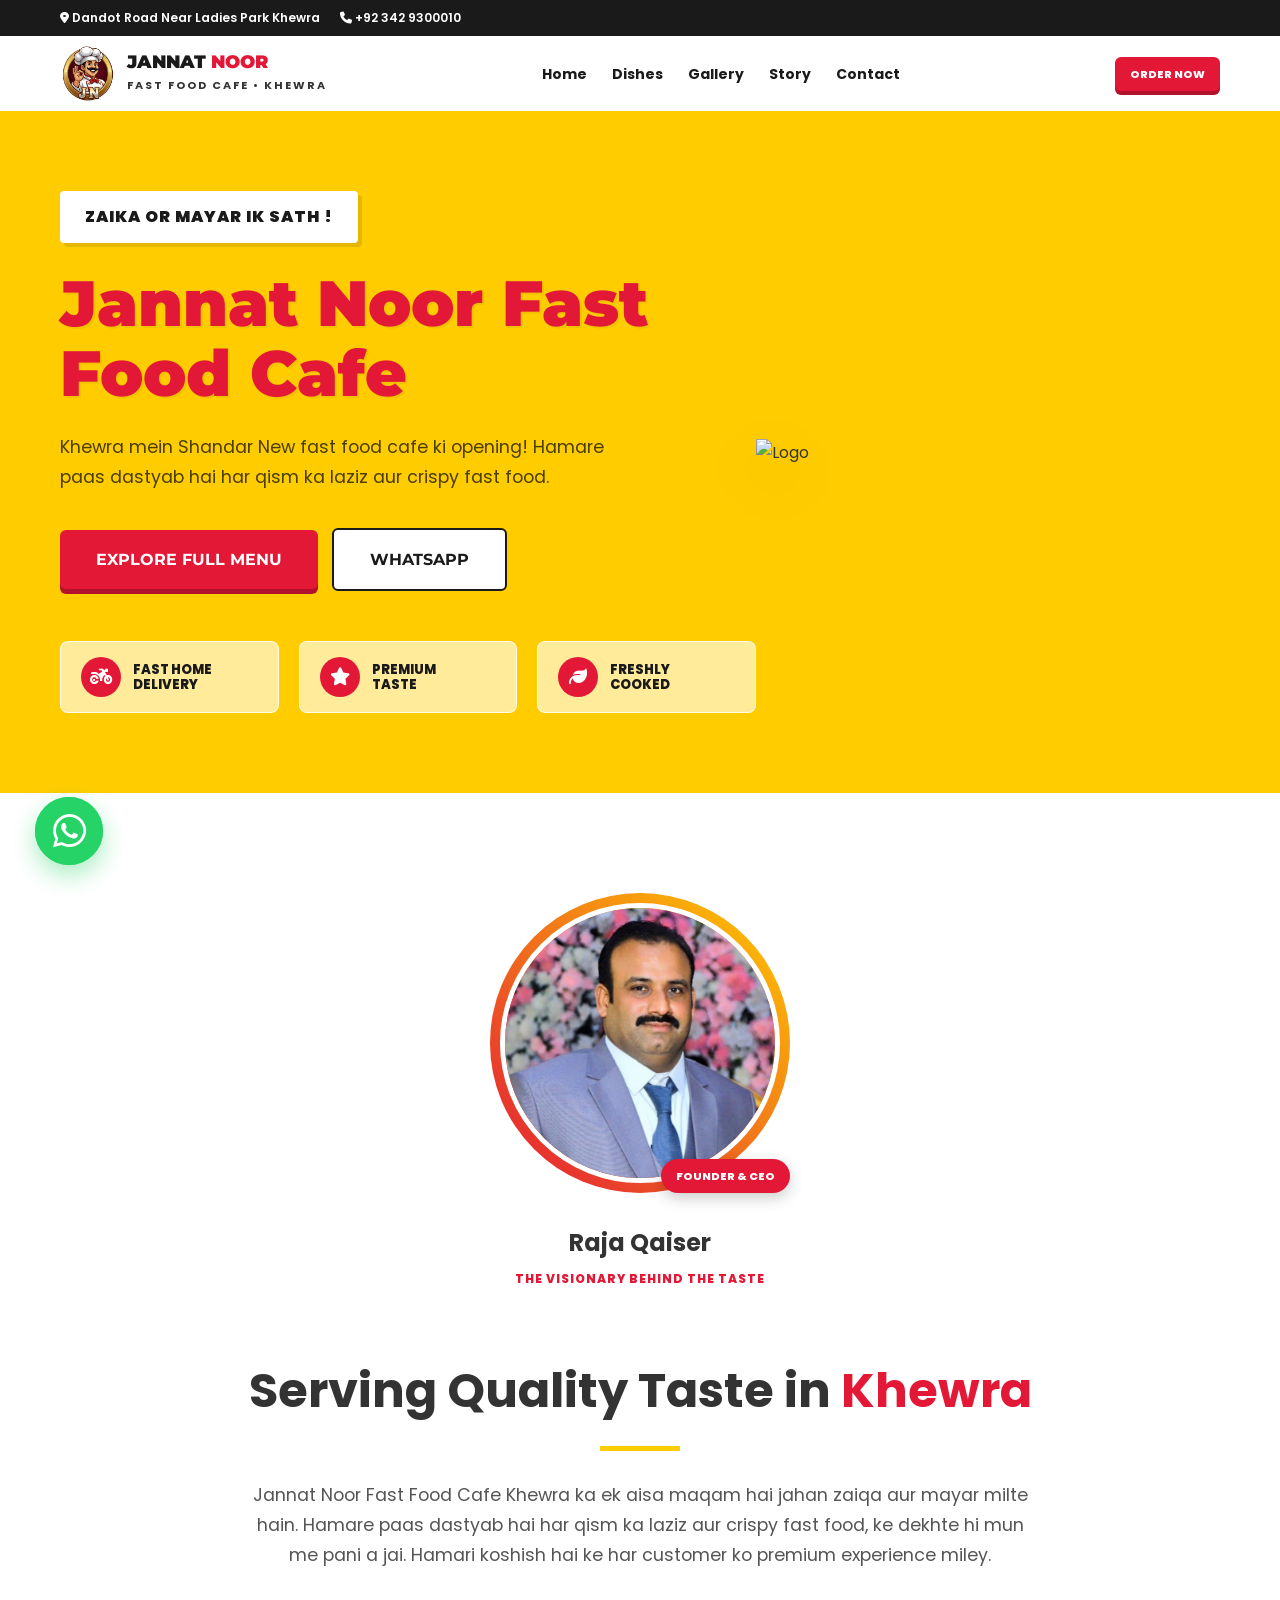
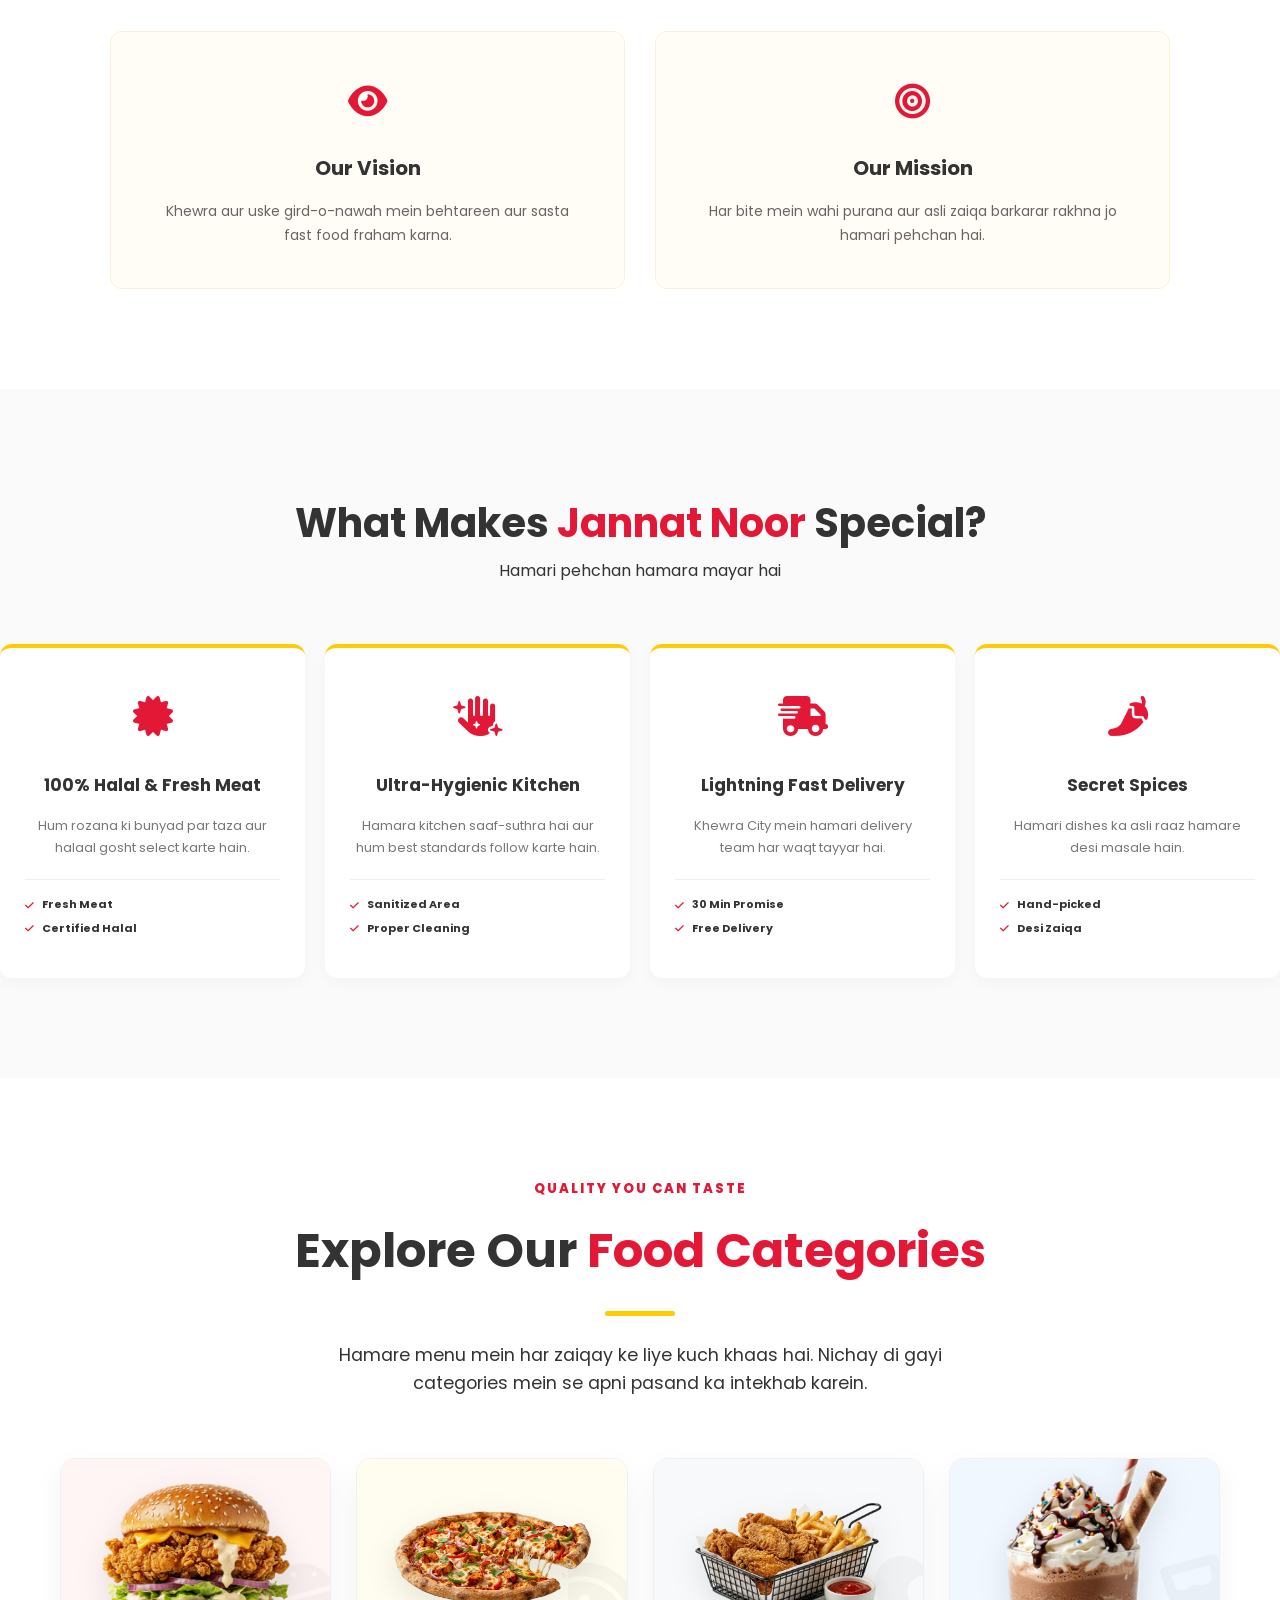
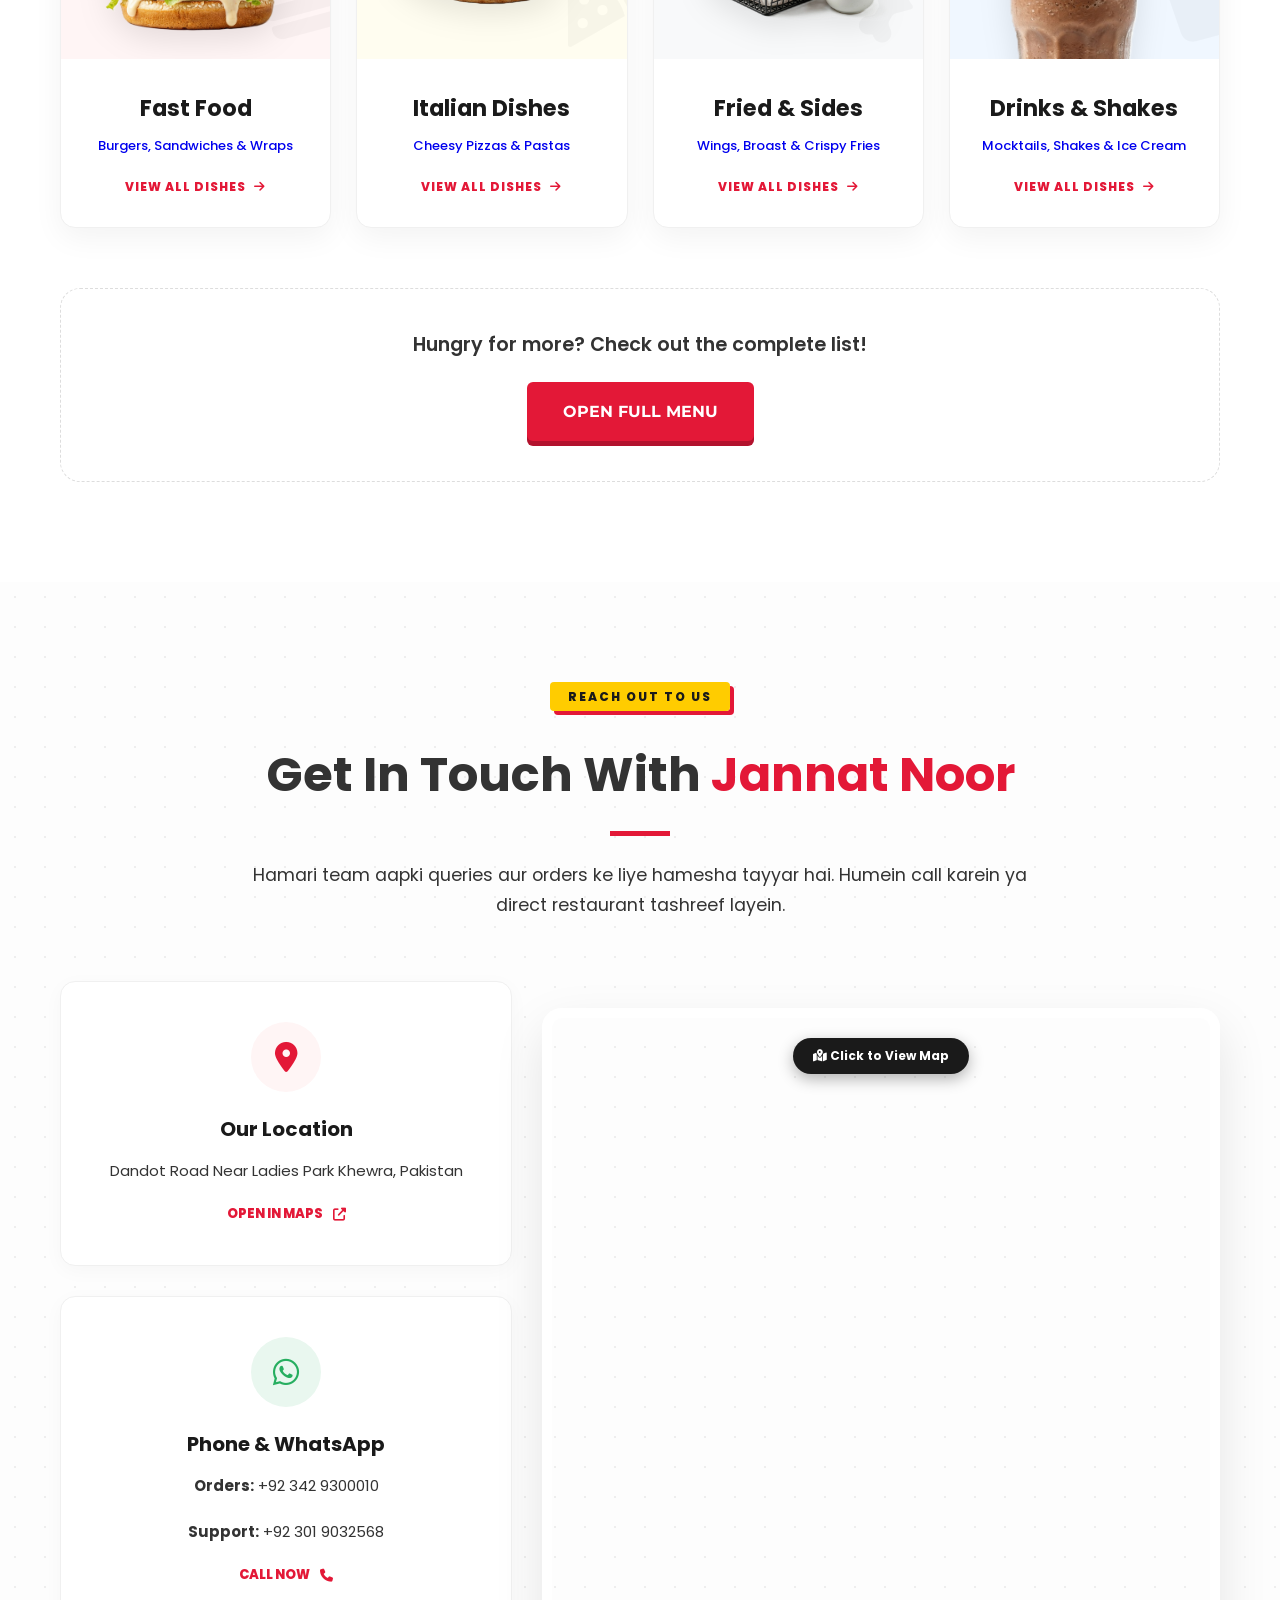
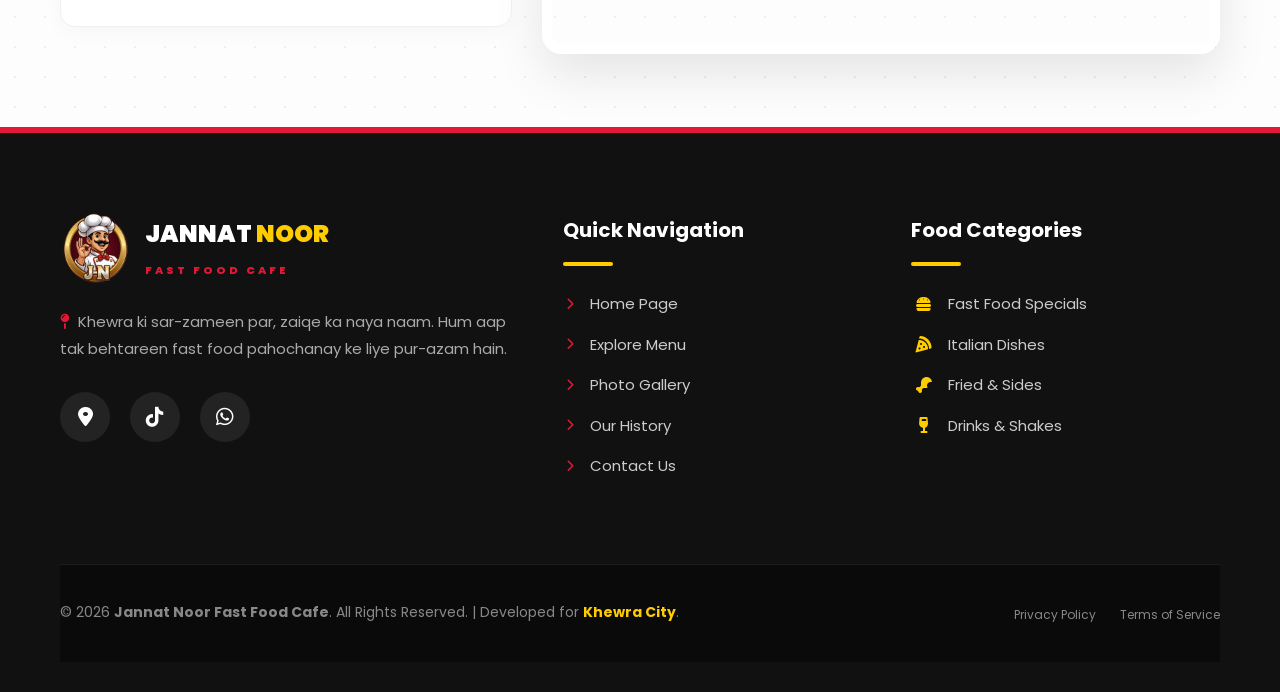
==== commit 3ec0011d: "Add files via upload" ====
--- a/index.html
+++ b/index.html
@@ -4,7 +4,6 @@
     <meta charset="UTF-8">
     <meta name="viewport" content="width=device-width, initial-scale=1.0">
     <meta http-equiv="X-UA-Compatible" content="ie=edge">
-
     <title>Jannat Noor Fast Food Cafe in Khewra</title>
     
     <link rel="stylesheet" href="https://cdnjs.cloudflare.com/ajax/libs/font-awesome/6.0.0/css/all.min.css">
@@ -13,6 +12,7 @@
     <link rel="preconnect" href="https://fonts.googleapis.com">
     <link rel="preconnect" href="https://fonts.gstatic.com" crossorigin>
     <link href="https://fonts.googleapis.com/css2?family=Montserrat:wght@700;900&family=Poppins:wght@300;400;600;700&display=swap" rel="stylesheet">
+    
     <link rel="stylesheet" href="style.css">
     <style>
 
--- a/style.css
+++ b/style.css
@@ -24,12 +24,47 @@
         .header-container { max-width: 1200px; margin: 0 auto; padding: 0 20px; display: flex; justify-content: space-between; align-items: center; }
         
         /* Logo & Brand Text Combined */
-        .brand-wrapper { display: flex; align-items: center; gap: 12px; text-decoration: none; }
-        .main-logo { height: 55px; width: auto; transition: 0.4s; }
-        .brand-text-box { display: flex; flex-direction: column; }
-        .brand-name { font-family: 'Montserrat', sans-serif; font-weight: 900; color: var(--clr-black); font-size: 18px; line-height: 1.1; text-transform: uppercase; }
-        .brand-name span { color: var(--clr-red); }
-        .brand-location { font-size: 11px; font-weight: 700; color: var(--clr-text); letter-spacing: 2px; text-transform: uppercase; }
+        .brand-wrapper { 
+    display: flex; 
+    align-items: center; 
+    gap: 12px; 
+    text-decoration: none; 
+}
+
+.main-logo { 
+    height: 55px; 
+    width: auto; 
+    transition: 0.4s; 
+}
+
+.brand-text-box { 
+    display: flex; 
+    flex-direction: column;
+    justify-content: center; /* Text ko logo ke sath vertically center karne ke liye */
+}
+
+.brand-name { 
+    font-family: 'Montserrat', sans-serif; 
+    font-weight: 900; 
+    color: #000000; 
+    font-size: 22px; /* Size thora barha diya taake bold lage */
+    line-height: 0.9; /* Gap kam karne ke liye 1.1 se 0.9 kiya */
+    text-transform: uppercase;
+    margin: 0; /* Extra margins khatam */
+}
+
+.brand-name span { 
+    color: #e31e24; /* Red color for NOOR */
+}
+
+.brand-location { 
+    font-size: 10px; 
+    font-weight: 800; 
+    color: #333; 
+    letter-spacing: 3.5px; /* Isko barhane se professional look aayega */
+    text-transform: uppercase;
+    margin-top: 4px; /* Sirf itna gap jitna image mein hai */
+}
 
         /* Sidebar Toggle Button */
         .sidebar-toggle { font-size: 24px; cursor: pointer; color: var(--clr-black); display: block; }
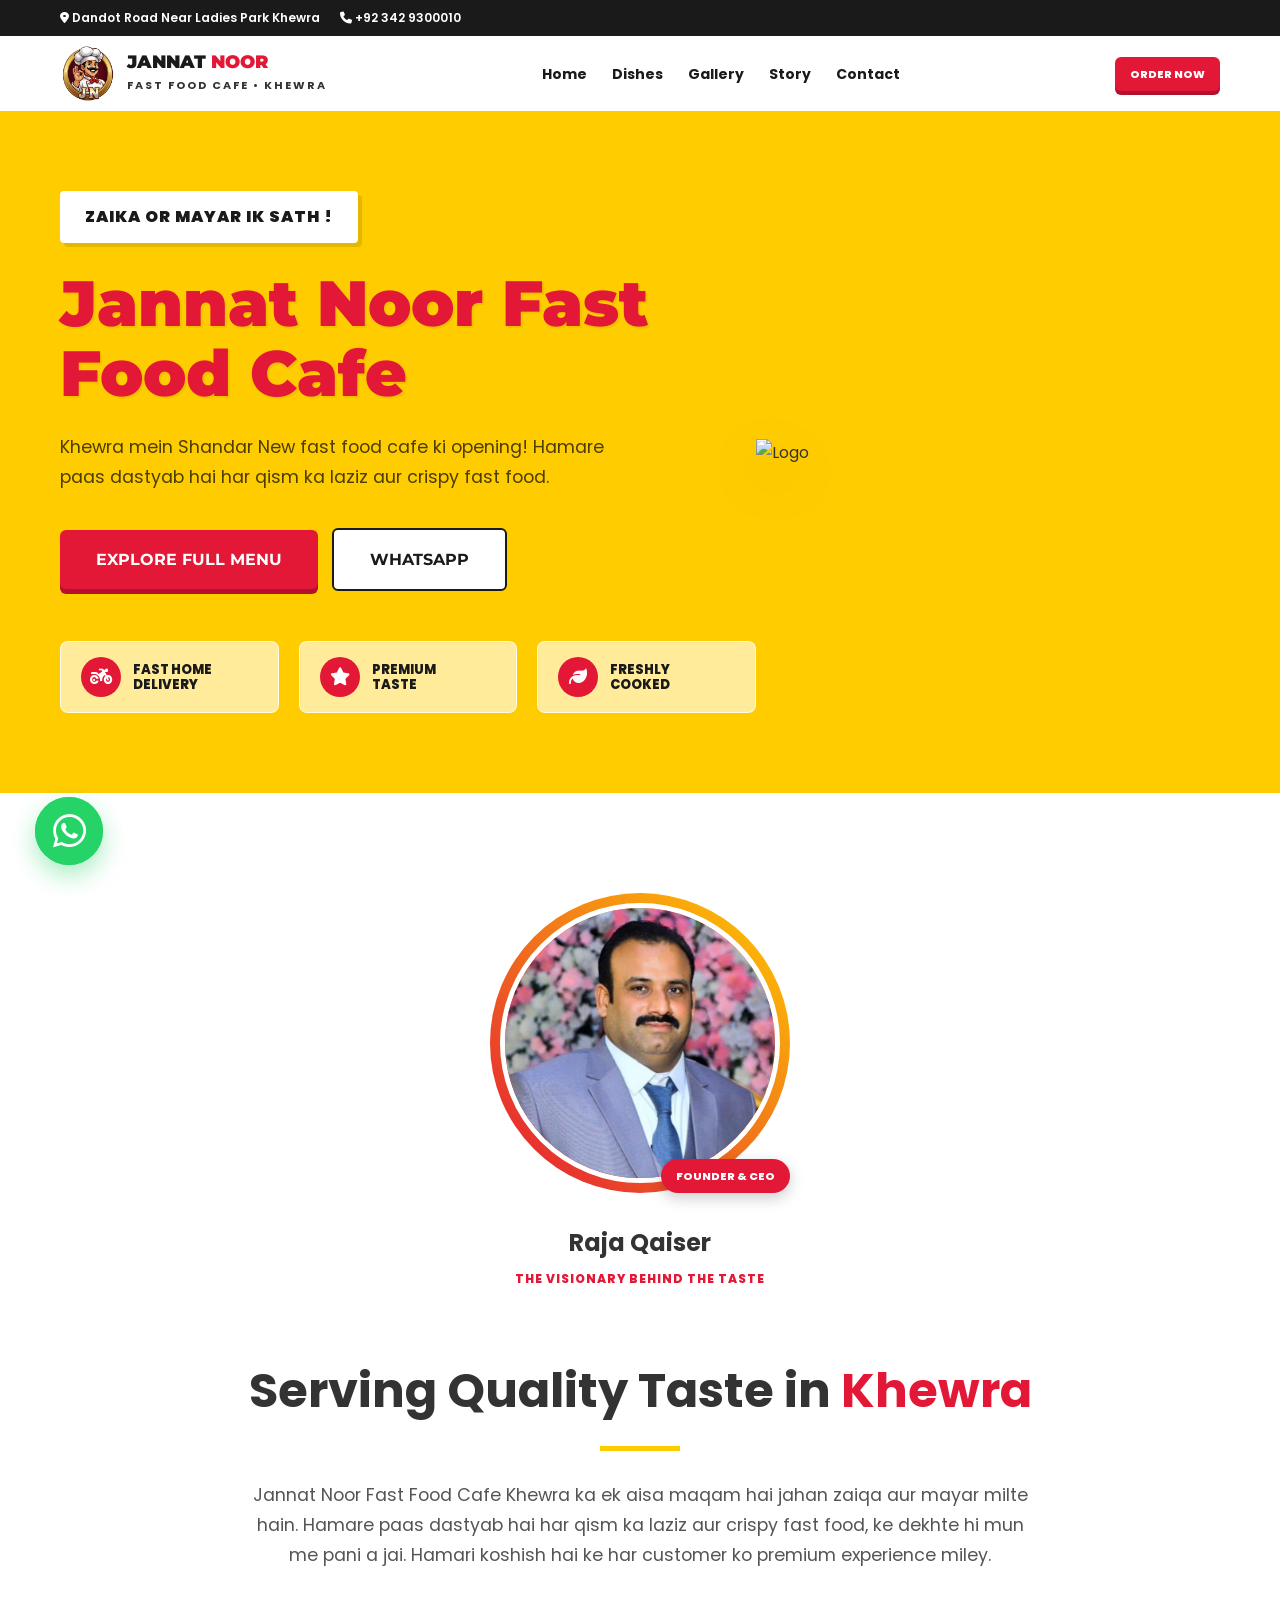
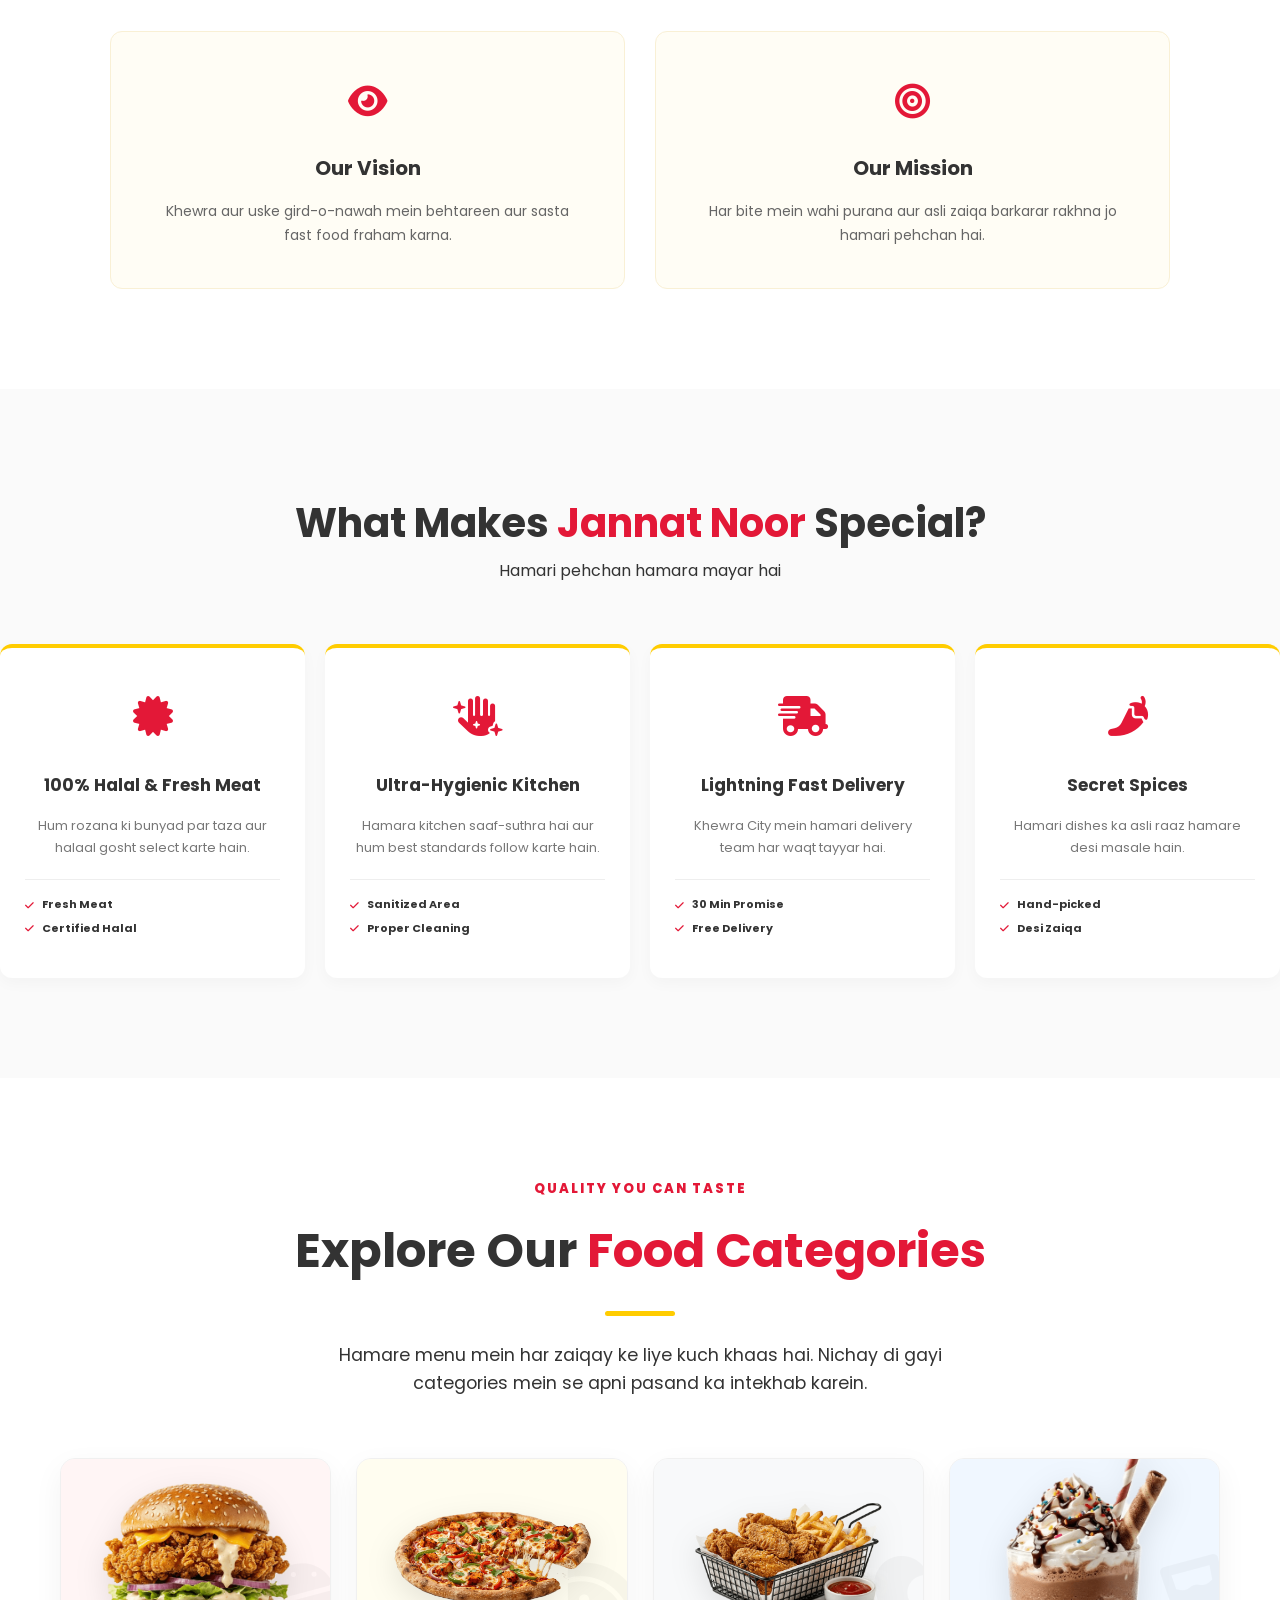
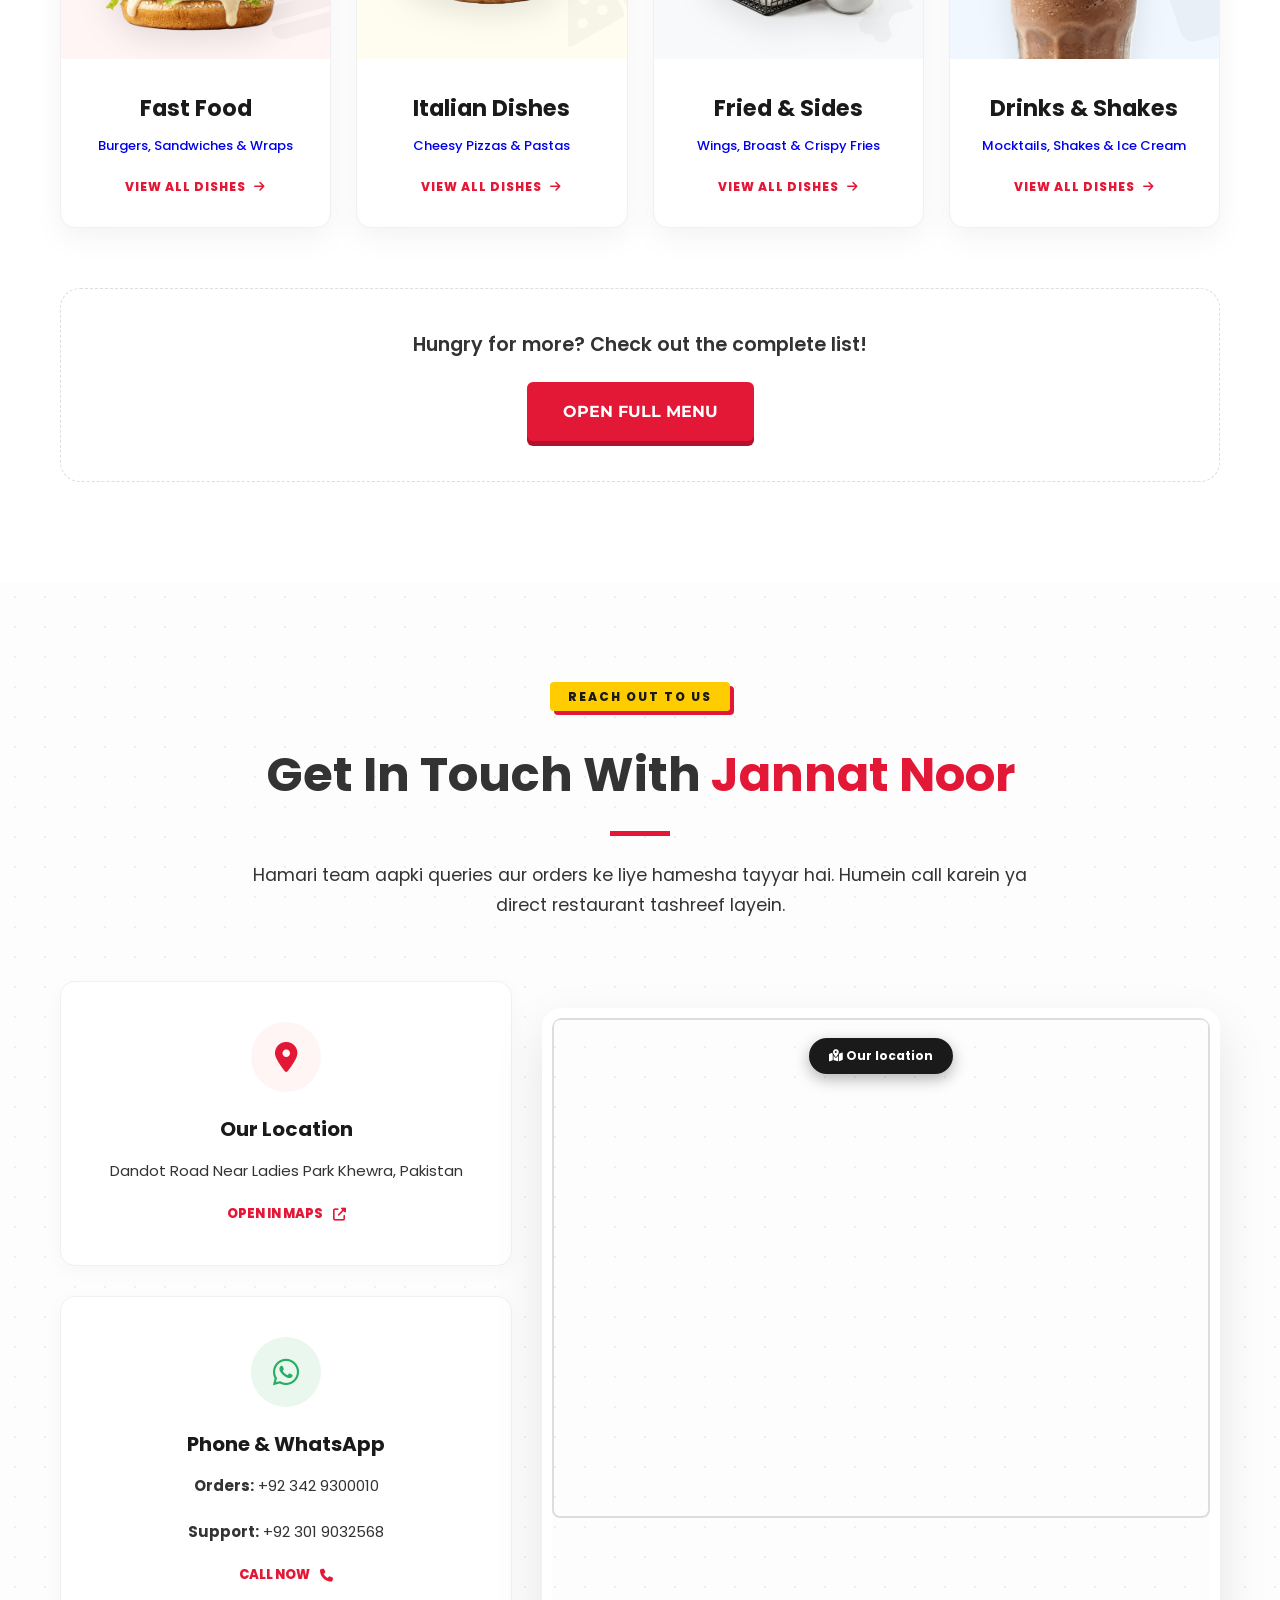
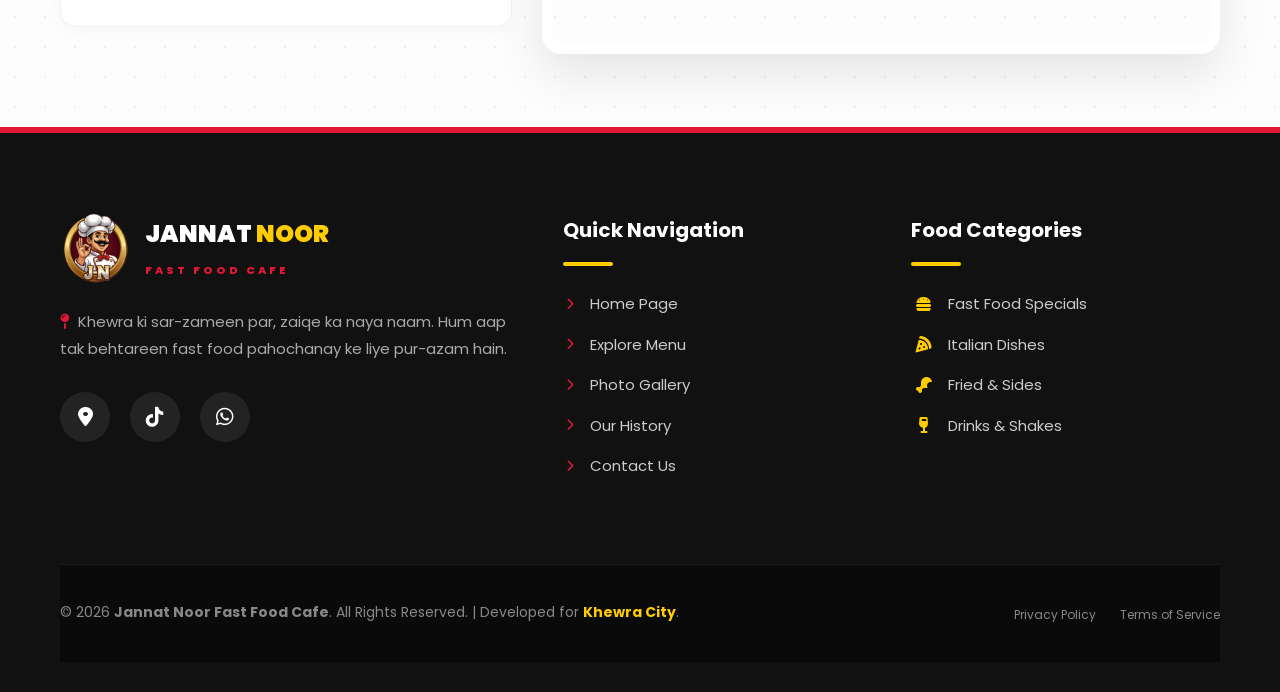
==== commit 34106812: "Add files via upload" ====
--- a/index.html
+++ b/index.html
@@ -1024,7 +1024,7 @@
 
             <div class="category-main-grid">
                 
-                <a href="menu.html#fast-food" class="category-type-card" data-aos="zoom-in">
+                <a href="menu.html" class="category-type-card" data-aos="zoom-in">
                     <div class="card-visual bg-light-red">
                         <div class="floating-icon"><i class="fa-solid fa-burger"></i></div>
                         <img src="images/fastfood.png" alt="Fast Food" class="type-img">
@@ -1036,7 +1036,7 @@
                     </div>
                 </a>
 
-                <a href="menu.html#italian" class="category-type-card" data-aos="zoom-in" data-delay="100">
+                <a href="menu.html" class="category-type-card" data-aos="zoom-in" data-delay="100">
                     <div class="card-visual bg-light-yellow">
                         <div class="floating-icon"><i class="fa-solid fa-pizza-slice"></i></div>
                         <img src="images/italian.png" alt="Italian" class="type-img">
@@ -1048,7 +1048,7 @@
                     </div>
                 </a>
 
-                <a href="menu.html#fried-sides" class="category-type-card" data-aos="zoom-in" data-delay="200">
+                <a href="menu.html" class="category-type-card" data-aos="zoom-in" data-delay="200">
                     <div class="card-visual bg-light-gray">
                         <div class="floating-icon"><i class="fa-solid fa-drumstick-bite"></i></div>
                         <img src="images/fried&sides.png" alt="Fried Sides" class="type-img">
@@ -1060,7 +1060,7 @@
                     </div>
                 </a>
 
-                <a href="menu.html#drinks" class="category-type-card" data-aos="zoom-in" data-delay="300">
+                <a href="menu.html" class="category-type-card" data-aos="zoom-in" data-delay="300">
                     <div class="card-visual bg-light-blue">
                         <div class="floating-icon"><i class="fa-solid fa-glass-water"></i></div>
                         <img src="images/drinks&shakes.png" alt="Drinks" class="type-img">
@@ -1136,17 +1136,43 @@
                     <div class="map-embed-wrapper">
                         <div class="map-overlay-hint">
                             <i class="fa-solid fa-map-location-dot"></i>
-                            <span>Click to View Map</span>
+                            <span>Our location</span>
                         </div>
-                        <iframe 
-                            class="google-map-iframe"
-                            src="http://googleusercontent.com/maps.google.com/4" 
-                            width="100%" 
-                            height="100%" 
-                            style="border:0; min-height: 450px;" 
-                            allowfullscreen="" 
-                            loading="lazy">
-                        </iframe>
+                        <style>
+                            /* Default settings for Mobile (Choti screens) */
+                            .map-embed-container {
+                                width: 100%;
+                                height: 300px;
+                                /* Mobile par height kam rakhi hai */
+                                border: 2px solid #ddd;
+                                border-radius: 8px;
+                                overflow: hidden;
+                            }
+                        
+                            /* Settings for Laptop/PC (Screen size 768px se bari ho) */
+                            @media (min-width: 768px) {
+                                .map-embed-container {
+                                    height: 500px;
+                                    /* Laptop par height zyada hogi */
+                                }
+                            }
+                        
+                            /* Iframe ko container ke mutabiq fit karna */
+                            .map-embed-container iframe {
+                                width: 100%;
+                                height: 100%;
+                            }
+                        </style>
+
+<div class="map-embed-container">
+    <iframe 
+        src="https://www.google.com/maps/embed?pb=!1m18!1m12!1m3!1d839.9594197376332!2d73.00538156590629!3d32.63714587372243!2m3!1f0!2f0!3f0!3m2!1i1024!2i768!4f13.1!3m3!1m2!1s0x39204b006137f921%3A0xcc6ba17099aa70dc!2sJannat%20Noor%20Fast%20Food%20cafe!5e0!3m2!1sen!2s!4v1774592275275!5m2!1sen!2s"
+        style="border:0;" 
+        allowfullscreen="" 
+        loading="lazy" 
+        referrerpolicy="no-referrer-when-downgrade">
+    </iframe>
+</div>
                     </div>
                 </div>
 
